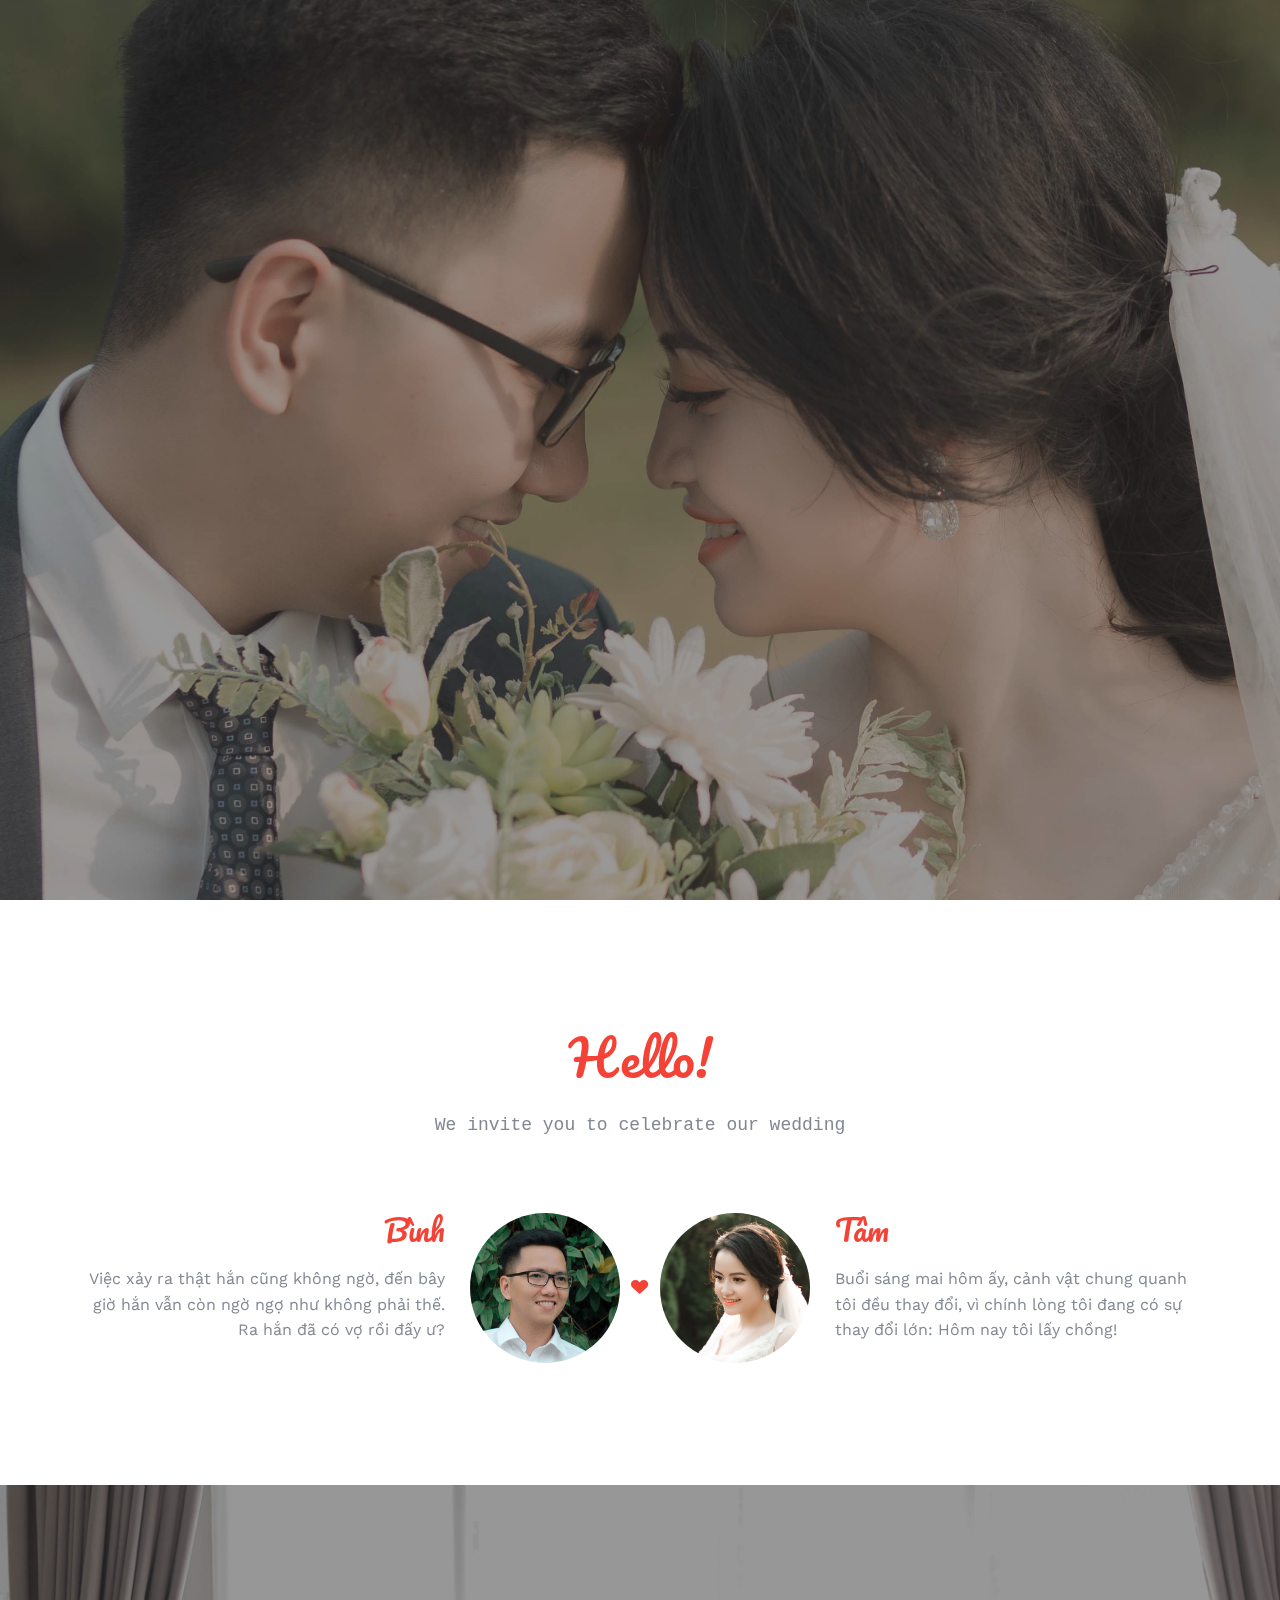
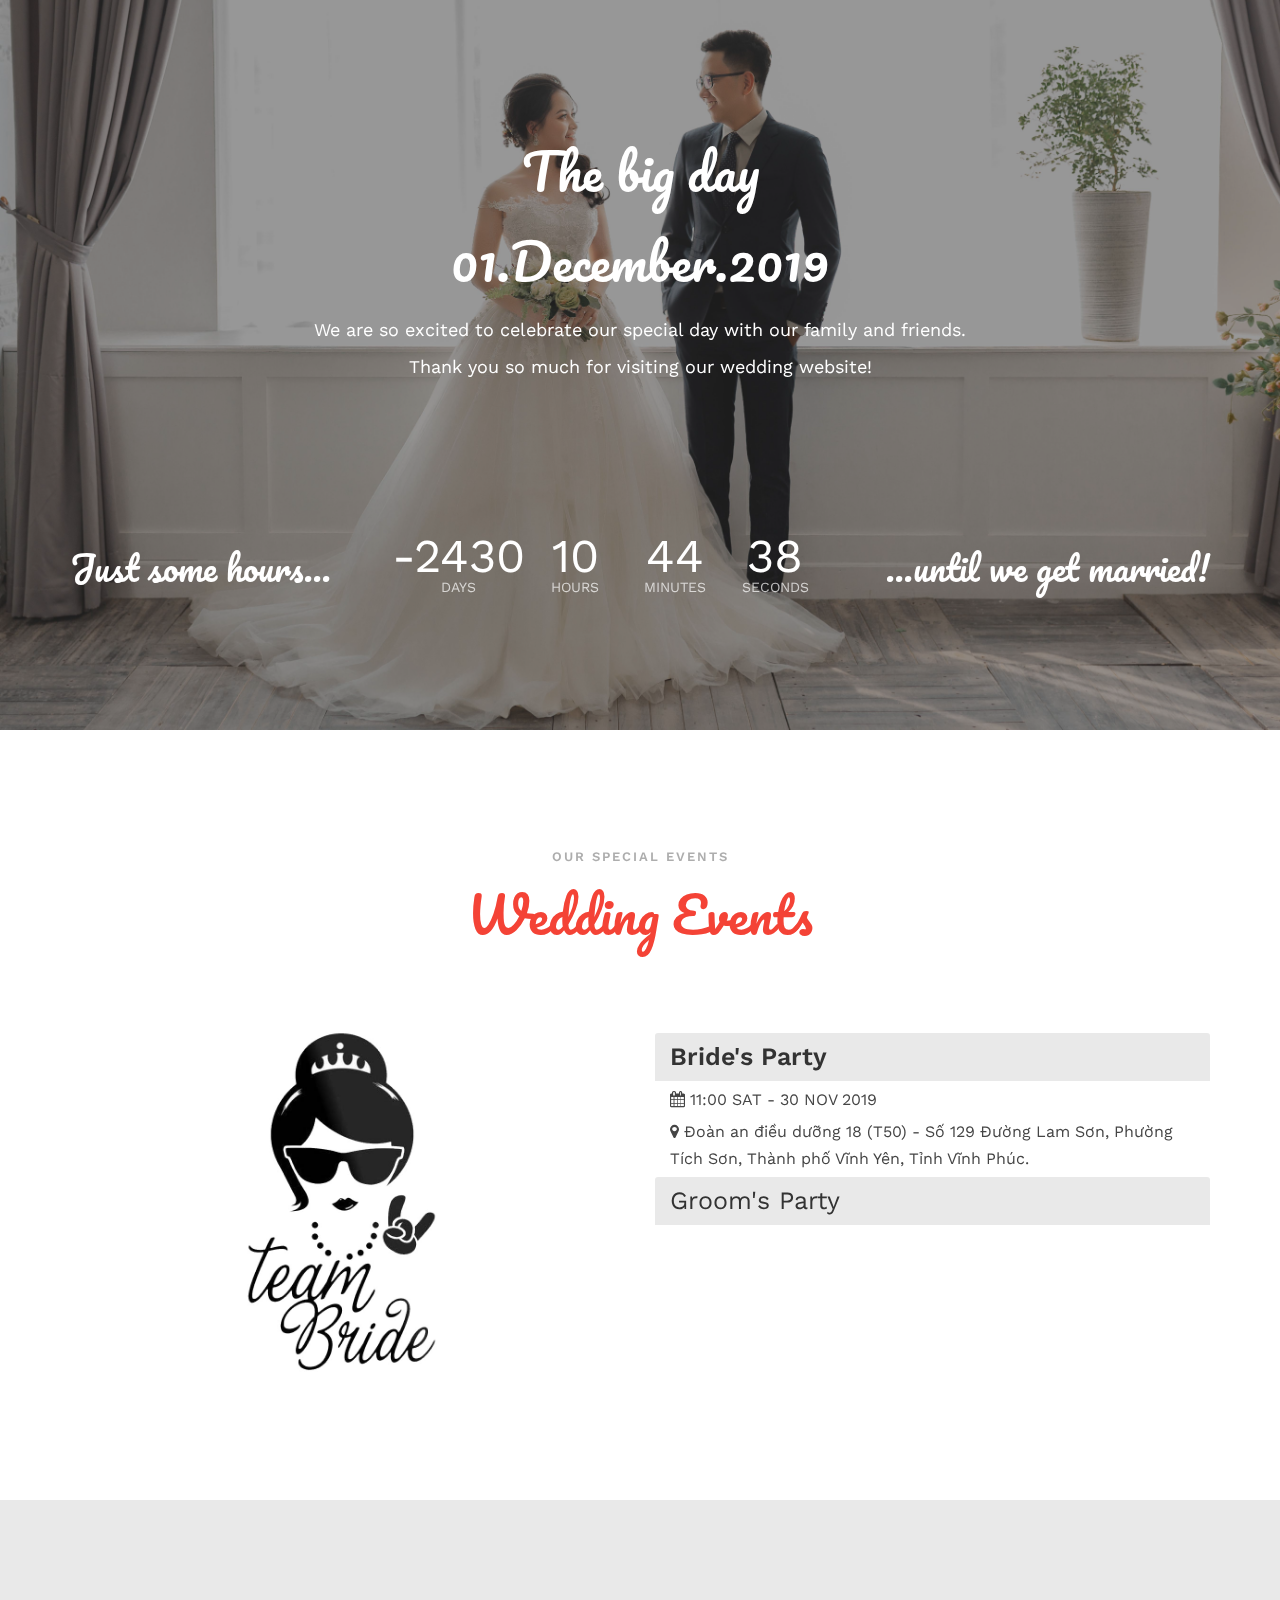
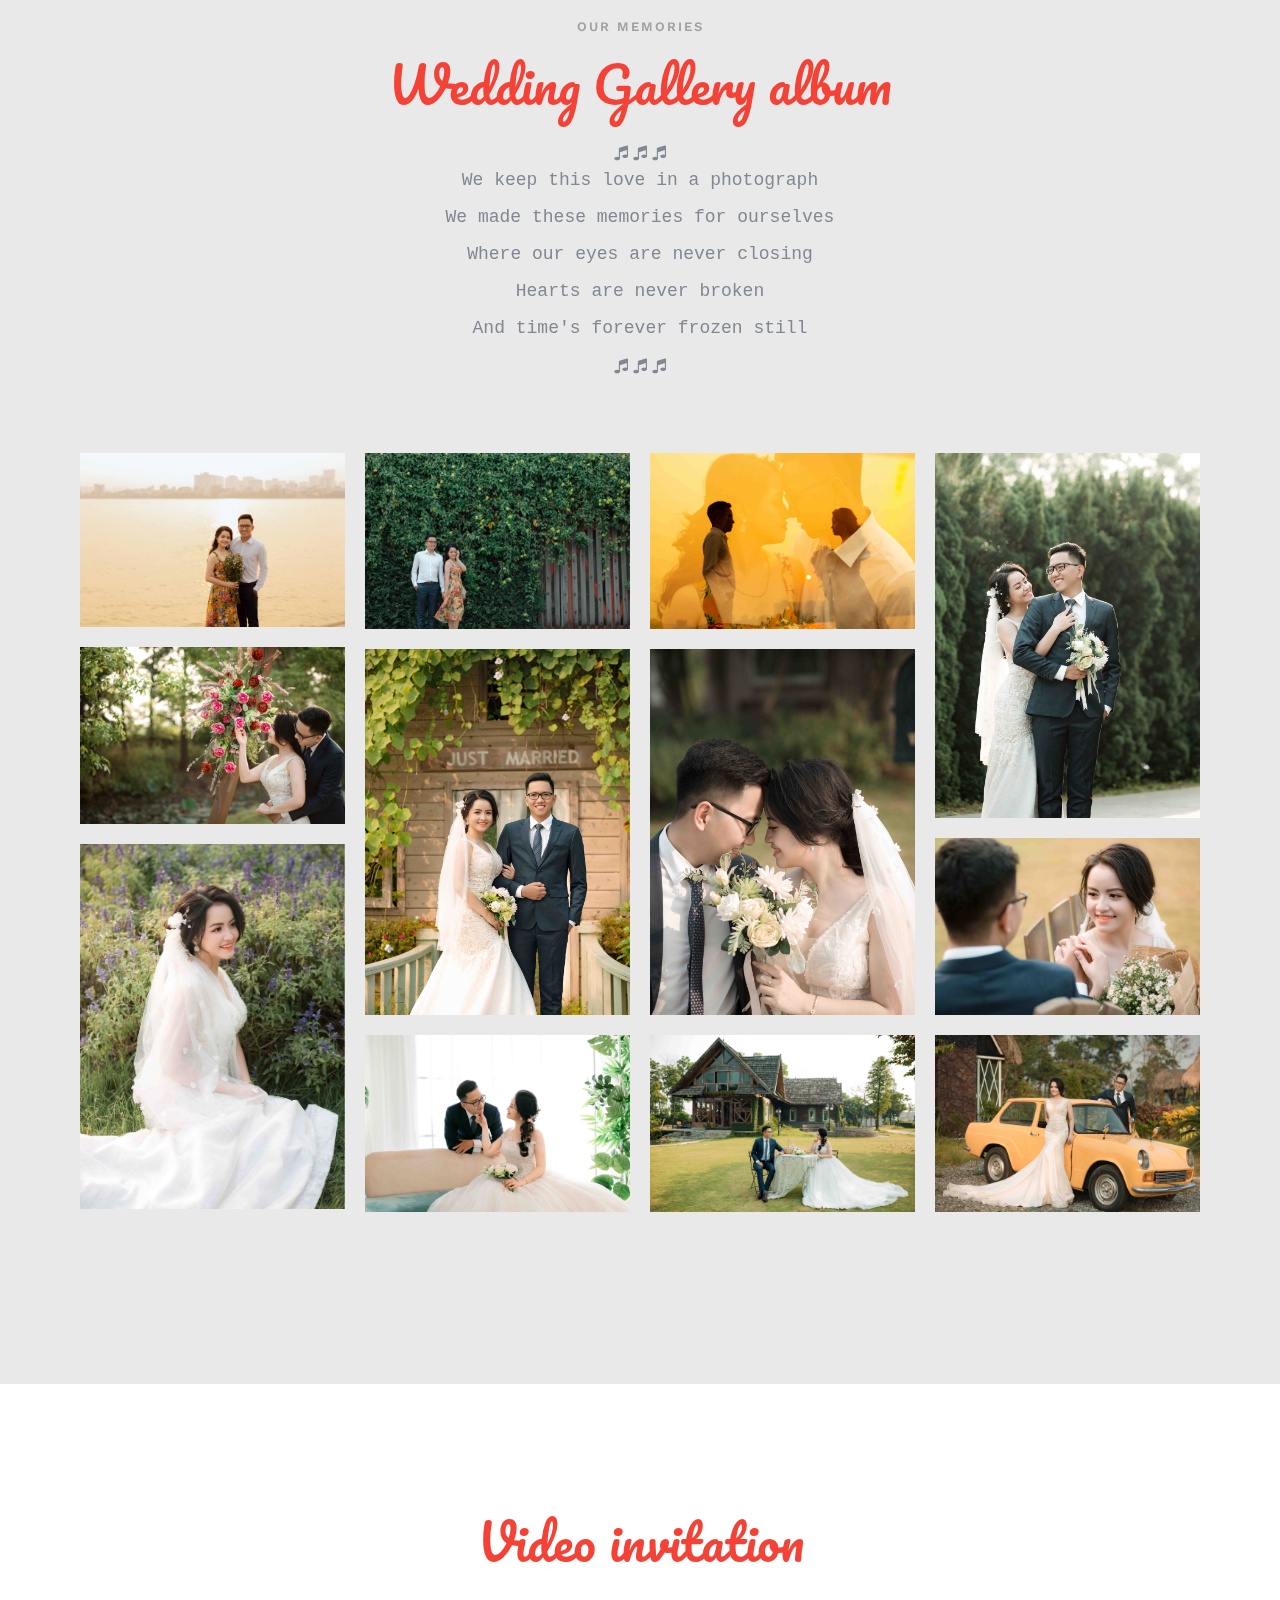
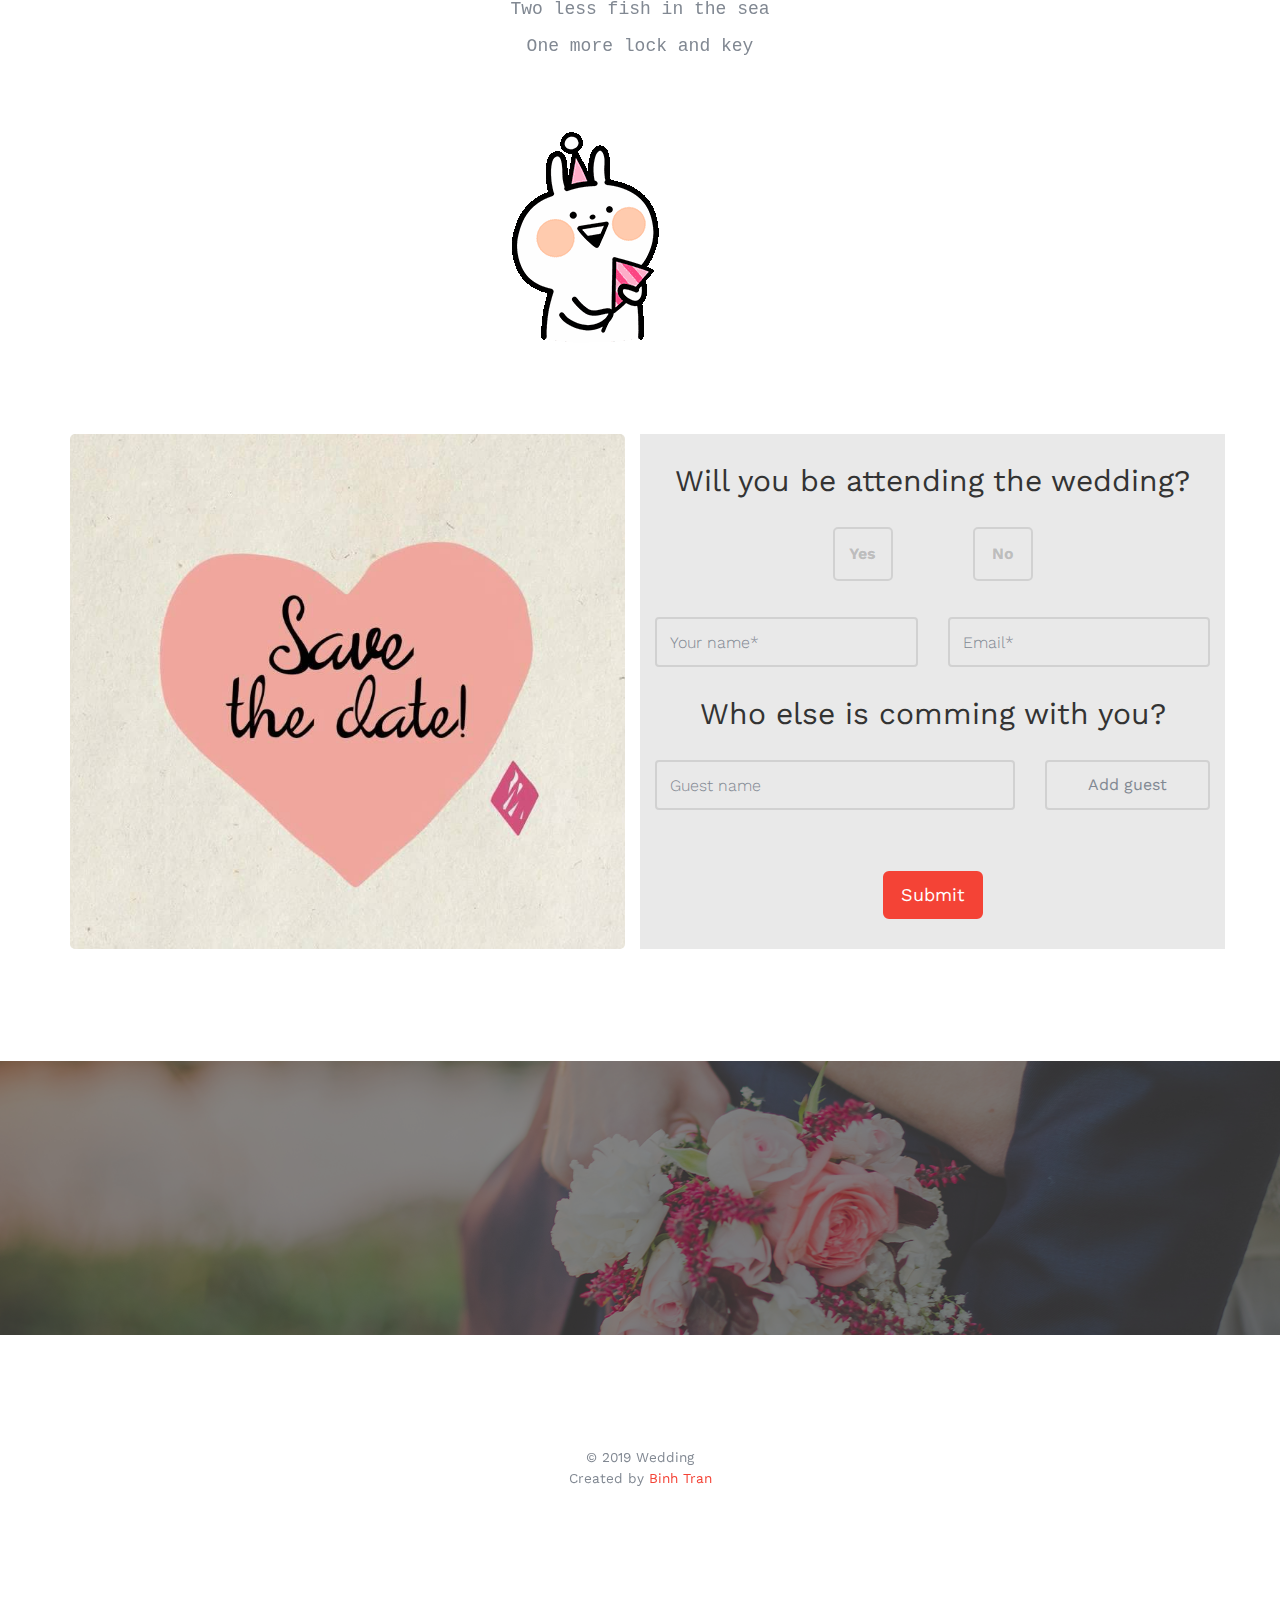
==== index.html @ 8ffa0b29 "loveyou" ====
<!DOCTYPE html>
<!--[if lt IE 7]>      <html class="no-js lt-ie9 lt-ie8 lt-ie7"> <![endif]-->
<!--[if IE 7]>         <html class="no-js lt-ie9 lt-ie8"> <![endif]-->
<!--[if IE 8]>         <html class="no-js lt-ie9"> <![endif]-->
<!--[if gt IE 8]><!--> <html class="no-js"> <!--<![endif]-->
	<head>
	<meta charset="utf-8">
	<meta http-equiv="X-UA-Compatible" content="IE=edge">
	<title>Binh Tam Wedding</title>
	<meta name="viewport" content="width=device-width, initial-scale=1">
	<meta name="description" content="" />
	<meta name="keywords" content="" />
	<meta name="author" content="" />

	<!-- Facebook and Twitter integration -->
	<meta property="og:title" content="Save The Date For Binh❤Tam"/>
	<meta property="og:image" content="img/my/bg_1_1.jpg"/>
	<meta property="og:url" content="binhtam.me"/>
	<meta property="og:site_name" content=""/>
	<meta property="og:description" content="Two less fish in the sea, one more lock and key."/>

	<meta name="twitter:title" content="" />
	<meta name="twitter:image" content="" />
	<meta name="twitter:url" content="" />
	<meta name="twitter:card" content="" />

	<link href='https://fonts.googleapis.com/css?family=Pacifico%7CWork+Sans:400,300,600,400italic,700%7CAmatic+SC:400,700&amp;subset=latin-ext' rel='stylesheet' type='text/css'>	
	<!-- Animate.css -->
	<link rel="stylesheet" href="css/vendor/animate.css">
	<!-- Icomoon Icon Fonts-->
	<link rel="stylesheet" href="css/vendor/icomoon.css">
	<link rel="stylesheet" type="text/css" href="fonts/font-awesome-4.7.0/css/font-awesome.min.css">
	<!-- Bootstrap  -->
	<link rel="stylesheet" href="css/vendor/bootstrap.min.css">
	<!-- Magnific Popup -->
	<link rel="stylesheet" href="css/vendor/magnific-popup.css">
	<!-- Owl Carousel  -->
	<link rel="stylesheet" href="css/vendor/owl.carousel.min.css">
	<link rel="stylesheet" href="css/vendor/owl.theme.default.min.css">
	<!-- Lightbox -->
	<link rel="stylesheet" href="css/vendor/lightbox.min.css">

	<!-- Theme style  -->
	<link rel="stylesheet" href="css/main-red.css">

	<style>
		.css-logo.rounded {
			border-radius: 50%;
		}
		.css-logo {
			width: 100%;
			height: 100%;
			border-radius: 0%;
			background-color: #f0394d;
			color: #FFF;
			text-align: center;
			font-family: 'Arvo', serif;
		}
		.css-logo-text {
			padding-top: 19px;
			font-size: 15px;
		}
		/*loader*/
		#preloader {
			background-color: #f6f6f6;
			position: fixed;
			top: 0;
			left: 0;
			right: 0;
			bottom: 0;
			z-index: 9999;
		}
		.alignment {
			position: absolute;
			display: table;
			height: 100%;
			width: 100%;
		}
		.center-middle {
			vertical-align: middle;
			text-align: center;
		}

		.v-align {
			display: table-cell;
		}
		.heart-animation {
			display: inline-block;
			margin: 0 auto;
			font-size: 20px;
			line-height: 20px;
			letter-spacing: -20px;
			-webkit-animation: heart-zoom infinite 1.2s;
			-moz-animation: heart-zoom infinite 1.2s;
			-ms-animation: heart-zoom infinite 1.2s;
			-o-animation: heart-zoom infinite 1.2s;
			animation: heart-zoom infinite 1.2s;
		}
		.heart-animation i {
			color: #f0394d;
		}
		.heart-animation-reverse {
			display: inline-block;
			margin: 0 auto;
			padding-right: 20px;
			font-size: 20px;
			line-height: 20px;
			-webkit-animation: heart-zoom-reverse infinite 1.2s;
			-moz-animation: heart-zoom-reverse infinite 1.2s;
			-ms-animation: heart-zoom-reverse infinite 1.2s;
			-o-animation: heart-zoom-reverse infinite 1.2s;
			animation: heart-zoom-reverse infinite 1.2s;
		}
		.heart-animation-reverse i {
			color: #999;
		}
		.black {
			color: #454545;
		}
	</style>

	</head>

<body data-spy="scroll" data-target=".navbar" data-offset="50">
	<!--<div class="loader"></div>-->
	<div id="preloader" class="loader" style="/* display: none; */">

		<!--<div class="alignment">-->
			<!--<div class="v-align center-middle">-->

				<!--&lt;!&ndash; LEFT HEART &ndash;&gt;-->
				<!--<div class="heart-animation">-->
					<!--<i class="fas fa-heart"></i>-->
				<!--</div>-->

				<!--&lt;!&ndash; RIGHT HEART &ndash;&gt;-->
				<!--<div class="heart-animation-reverse">-->
					<!--<i class="fas fa-heart"></i>-->
				<!--</div>-->

			<!--</div>-->
		<!--</div>-->

	</div>
	<div class="main">
		<!-- Navigation -->
		<!--<nav class="navbar">-->
			<!--<div class="container">-->
				<!--<div class="row">-->
					<!--<div class="col-xs-2">-->
						<!--<div id="logo"><a href="index.html">Belle</a></div>-->
						<!--&lt;!&ndash;<div id="logo">&ndash;&gt;-->
							<!--&lt;!&ndash;<div class="css-logo rounded">&ndash;&gt;-->
								<!--&lt;!&ndash;<div class="css-logo-text">&ndash;&gt;-->
									<!--&lt;!&ndash;<strong>B</strong><i class="de-icon-heart-1"></i><strong>T</strong>&ndash;&gt;-->
								<!--&lt;!&ndash;</div>&ndash;&gt;-->
							<!--&lt;!&ndash;</div>&ndash;&gt;-->
						<!--&lt;!&ndash;</div>&ndash;&gt;-->
					<!--</div>-->
					<!--<div class="col-xs-10 menu-2" style="display: none;">-->
						<!--<ul class="nav navbar-nav navbar-right">-->
							<!--<li class="active">-->
								<!--<a class="page-scroll" href="#header">Home</a>-->
							<!--</li>-->
							<!--<li>-->
								<!--<a class="page-scroll" href="#events">Events</a>-->
							<!--</li>-->
							<!--<li>-->
								<!--<a class="page-scroll" href="#couple-story">Story</a>-->
							<!--</li>-->
							<!--<li>-->
								<!--<a class="page-scroll" href="#gallery">Gallery</a>-->
							<!--</li>-->
							<!--<li>-->
								<!--<a class="page-scroll" href="#invitation">Contact</a>-->
							<!--</li>-->
							<!--<li class="has-dropdown">-->
								<!--<a href="#">Pages</a>-->
								<!--<ul class="dropdown">-->
									<!--<li><a href="about.html">About us</a></li>-->
									<!--<li><a href="gallery.html">Gallery</a></li>-->
									<!--<li><a href="rsvp.html">RSVP</a></li>-->
									<!--<li><a href="gallery-single.html">Single Albom</a></li>-->
									<!--<li><a href="blog.html">Blog page</a></li>-->
									<!--<li><a href="single-post.html">Post with aside</a></li>-->
									<!--<li><a href="single-post-2.html">Post without aside</a></li>-->
								<!--</ul>-->
							<!--</li>-->
						<!--</ul>-->
					<!--</div>-->
				<!--</div>-->
			<!--</div>-->
		<!--</nav>-->
		<!-- Header -->
		<section id="header" class="cover" data-parallax="scroll" data-image-src="img/my/bg_1_1.jpg">
		<!--<section id="header" class="cover" data-parallax="scroll" data-image-src="img/header-bg.jpg">-->
			<div class="overlay"></div>
			<div class="container">
				<div class="row">
					<div class="col-md-12 text-center">
						<div class="display-t">
							<div class="display-tc animated">
								<h1>Save the date</h1>
								<div class="banner-text">
									<span class="banner-text_city">Vinh Phuc<br>Vietnam</span>
									<span class="banner-text_names">Bình and Tâm</span>
									<span class="banner-text_date">Dec 1st <br>2019</span>
								</div>
							</div>
						</div>
					</div>
				</div>
			</div>
		</section>
		<!-- Section About-us -->
		<section id="couple" class="section couple">
			<div class="container">
				<div class="row">
					<div class="col-md-12 text-center heading">
						<div style="font-family: monospace;">
							<h2>Hello!</h2>
							<p>We invite you to celebrate our wedding</p>
						</div>
					</div>
				</div>
				<div class="row couple-wrap">
					<div class="groom-wrap col-xs-6 clearfix">
						<div class="groom">
							<img src="img/my/left.png" alt="groom" class="img-responsive">
						</div>
						<div class="desc-groom">
							<h3>Bình</h3>
							<p>Việc xảy ra thật hắn cũng không ngờ, đến bây giờ hắn vẫn còn ngờ ngợ như không phải thế. Ra hắn đã có vợ rồi đấy ư?</p>
						</div>
					</div>
					<p class="heart text-center"><i class="icon-heart2"></i></p>
					<div class="bride-wrap col-xs-6">
						<div class="bride">
							<img src="img/my/right.png" alt="groom" class="img-responsive">
						</div>
						<div class="desc-bride">
							<h3>Tâm</h3>
							<p>Buổi sáng mai hôm ấy, cảnh vật chung quanh tôi đều thay đổi, vì chính lòng tôi đang có sự thay đổi lớn: Hôm nay tôi lấy chồng!</p>
						</div>
					</div>
				</div>
			</div>
		</section>
		<!-- Section Countdown -->
		<section class="countdown bg section text-center">
			<div class="overlay"></div>
			<div class="container">
				<div class="row">
					<div class="heading col-sm-12">
					</div>
					<div class="heading col-sm-12">
						<h2>The big day<br>
							01.December.2019
						</h2>
						<p>We are so excited to celebrate our special day with our family and friends.<p>
						<p>Thank you so much for visiting our wedding website!</p>
					</div>
					<div class="col-sm-12">
						<div id="timer" class="timer text-center">
							<div class="timer-item timer-item_text">
								Just some hours...
							</div>
							<div class="timer-item_digits">
								<div class="timer-item">
									<div>
										<span class="days digit"></span>
										<div class="smalltext">days</div>
									</div>
								</div>
								<div class="timer-item">
									<div>
										<span class="hours digit"></span>
										<div class="smalltext">hours</div>
									</div>
								</div>
								<div class="timer-item">
									<div>
										<span class="minutes digit"></span>
										<div class="smalltext">minutes</div>
									</div>
								</div>
								<div class="timer-item">
									<div>
										<span class="seconds digit"></span>
										<div class="smalltext">seconds</div>
									</div>
								</div>
							</div>
							<div class="timer-item timer-item_text">
								...until we get married!
							</div>
						</div>
					</div>
				</div>
			</div>
		</section>
		<!-- Section Events -->
		<section id="events" class="events-accordion section">
			<div class="container">
				<div class="row">
					<div class="col-md-12 text-center heading">
						<span>Our Special Events</span>
						<h2>Wedding Events</h2>
					</div>
				</div>
				<div class="row">
					<div class="col-sm-6">
						<div class="panel-group" id="accordion-img">
							<div class="panel panel-default show">
								<div id="collapse10" class="panel-collapse collapse in">
									<img src="img/my/b-2.jpg" alt="">
								</div>
							</div>
							<div class="panel panel-default">
								<div id="collapse20" class="panel-collapse collapse">
									<img src="img/my/g-2.jpg" alt="">
								</div>
							</div>
							<!--<div class="panel panel-default">-->
								<!--<div id="collapse30" class="panel-collapse collapse">-->
									<!--<img src="img/event3.jpg" alt="">-->
								<!--</div>-->
							<!--</div>-->
							<!--<div class="panel panel-default">-->
								<!--<div id="collapse40" class="panel-collapse collapse">-->
									<!--<img src="img/event4.jpg" alt="">-->
								<!--</div>-->
							<!--</div>-->
							<!--<div class="panel panel-default">-->
								<!--<div id="collapse50" class="panel-collapse collapse">-->
									<!--<img src="img/event5.jpg" alt="">-->
								<!--</div>-->
							<!--</div>-->
						</div>
					</div>
					<div class="col-sm-6">
						<!--<h3>November 28th, 2019 New York, USA</h3>-->
						<div class="panel-group" id="accordion">
							<div class="panel panel-default">
								<div class="panel-heading">
									<h4 class="panel-title">
									<a data-toggle="collapse" style="font-size: 25px" data-parent="#accordion" href="#collapse1" aria-expanded="true">
									Bride's Party</a>
									</h4>
								</div>
								<div id="collapse1" class="panel-collapse collapse in">
									<div class="panel-place black">
										<i class="fa fa-calendar" aria-hidden="true"></i>
										<span>11:00 SAT - 30 NOV 2019</span>
									</div>
									<div class="panel-place black">
										<i class="fa fa-map-marker" aria-hidden="true"></i>
										<span>Đoàn an điều dưỡng 18 (T50) - Số 129 Đường Lam Sơn, Phường Tích Sơn, Thành phố Vĩnh Yên, Tỉnh Vĩnh Phúc.</span>
									</div>
									<!--<div class="panel-body">-->
									<!--Lorem ipsum dolor sit amet, consectetur adipisicing elit,-->
									<!--sed do eiusmod tempor incididunt ut labore et dolore magna aliqua. Ut enim ad-->
									<!--minim veniam, quis nostrud exercitation ullamco laboris nisi ut aliquip ex ea-->
									<!--commodo consequat.</div>-->
								</div>
							</div>
							<div class="panel panel-default">
								<div class="panel-heading">
									<h4 class="panel-title">
									<a data-toggle="collapse" style="font-size: 25px" data-parent="#accordion" href="#collapse2">
									Groom's Party</a>
									</h4>
								</div>
								<div id="collapse2" class="panel-collapse collapse">
									<div class="panel-place black">
										<i class="fa fa-calendar" aria-hidden="true"></i>
										<span>11:00 SUN - 1 DEC 2019</span>
									</div>
									<div class="panel-place black">
										<i class="fa fa-map-marker" aria-hidden="true"></i>
										<span>Nhà hàng Cơm Phố 2 - Khu hành chính 15, Đường Nguyễn Tất Thành, Phường Liên Bảo, Thành phố Vĩnh Yên, Tỉnh Vĩnh Phúc</span>
									</div>
									<!--<div class="panel-body">Lorem ipsum dolor sit amet, consectetur adipisicing elit,-->
									<!--sed do eiusmod tempor incididunt ut labore et dolore magna aliqua. Ut enim ad-->
									<!--minim veniam, quis nostrud exercitation ullamco laboris nisi ut aliquip ex ea-->
									<!--commodo consequat.</div>-->
								</div>
							</div>
							<!--<div class="panel panel-default">-->
								<!--<div class="panel-heading">-->
									<!--<h4 class="panel-title">-->
									<!--<a data-toggle="collapse" data-parent="#accordion" href="#collapse3">-->
									<!--7:00pm Call to dinner</a>-->
									<!--</h4>-->
								<!--</div>-->
								<!--<div id="collapse3" class="panel-collapse collapse">-->
									<!--<div class="panel-place">-->
										<!--<i class="fa fa-map-marker" aria-hidden="true"></i>-->
										<!--<span>5th Ave, NY</span>-->
									<!--</div>-->
									<!--<div class="panel-body">Lorem ipsum dolor sit amet, consectetur adipisicing elit,-->
									<!--sed do eiusmod tempor incididunt ut labore et dolore magna aliqua. Ut enim ad-->
									<!--minim veniam, quis nostrud exercitation ullamco laboris nisi ut aliquip ex ea-->
									<!--commodo consequat.</div>-->
								<!--</div>-->
							<!--</div>-->
							<!--<div class="panel panel-default">-->
								<!--<div class="panel-heading">-->
									<!--<h4 class="panel-title">-->
									<!--<a data-toggle="collapse" data-parent="#accordion" href="#collapse4">-->
									<!--8:45pm Cake cutting</a>-->
									<!--</h4>-->
								<!--</div>-->
								<!--<div id="collapse4" class="panel-collapse collapse">-->
									<!--<div class="panel-place">-->
										<!--<i class="fa fa-map-marker" aria-hidden="true"></i>-->
										<!--<span>5th Ave, NY</span>-->
									<!--</div>-->
									<!--<div class="panel-body">Lorem ipsum dolor sit amet, consectetur adipisicing elit,-->
									<!--sed do eiusmod tempor incididunt ut labore et dolore magna aliqua. Ut enim ad-->
									<!--minim veniam, quis nostrud exercitation ullamco laboris nisi ut aliquip ex ea-->
									<!--commodo consequat.</div>-->
								<!--</div>-->
							<!--</div>-->
							<!--<div class="panel panel-default">-->
								<!--<div class="panel-heading">-->
									<!--<h4 class="panel-title">-->
									<!--<a data-toggle="collapse" data-parent="#accordion" href="#collapse5">-->
									<!--9:00pm Party dance</a>-->
									<!--</h4>-->
								<!--</div>-->
								<!--<div id="collapse5" class="panel-collapse collapse">-->
									<!--<div class="panel-place">-->
										<!--<i class="fa fa-map-marker" aria-hidden="true"></i>-->
										<!--<span>5th Ave, NY</span>-->
									<!--</div>-->
									<!--<div class="panel-body">Lorem ipsum dolor sit amet, consectetur adipisicing elit,-->
									<!--sed do eiusmod tempor incididunt ut labore et dolore magna aliqua. Ut enim ad-->
									<!--minim veniam, quis nostrud exercitation ullamco laboris nisi ut aliquip ex ea-->
									<!--commodo consequat.</div>-->
								<!--</div>-->
							<!--</div>-->
						</div>
					</div>
				</div>
			</div>
		</section>
		<!-- Section Our-story -->
		<!--<section id="couple-story" class="section couple-story section-gray">-->
			<!--<div class="container">-->
				<!--<div class="row">-->
					<!--<div class="col-md-12 text-center heading">-->
						<!--<span>We Love Each Other</span>-->
						<!--<h2>Our Story</h2>-->
						<!--<p>First, we met at a wedding, came back at a wedding, and now it's time for our wedding!</p>-->
					<!--</div>-->
				<!--</div>-->
				<!--<div class="row">-->
					<!--<div class="col-md-12 col-md-offset-0">-->
						<!--<ul class="timeline animate-box">-->
							<!--<li class="timeline-item animate-box">-->
								<!--<div class="timeline-badge">-->
									<!--<img src="img/story-1.jpg" alt="">-->
								<!--</div>-->
								<!--<div class="timeline-panel">-->
									<!--<div class="timeline-heading">-->
										<!--<h3 class="timeline-title">First Move</h3>-->
										<!--<span class="date">November 25, 2017</span>-->
									<!--</div>-->
								<!--</div>-->
							<!--</li>-->
							<!--<li class="timeline-item animate-box">-->
								<!--<div class="timeline-badge">-->
									<!--<img src="img/story-2.jpg" alt="">-->
								<!--</div>-->
								<!--<div class="timeline-panel">-->
									<!--<div class="timeline-heading">-->
										<!--<h3 class="timeline-title">First Date</h3>-->
										<!--<span class="date">December 10, 2017</span>-->
									<!--</div>-->
								<!--</div>-->
							<!--</li>-->
							<!--<li class="timeline-item animate-box">-->
								<!--<div class="timeline-badge">-->
									<!--<img src="img/story-3.jpg" alt="">-->
								<!--</div>-->
								<!--<div class="timeline-panel">-->
									<!--<div class="timeline-heading">-->
										<!--<h3 class="timeline-title">In A Relationship</h3>-->
										<!--<span class="date">July 4, 2019</span>-->
									<!--</div>-->
								<!--</div>-->
							<!--</li>-->
							<!--<li class="timeline-item animate-box">-->
								<!--<div class="timeline-badge">-->
									<!--<img src="img/story-2.jpg" alt="">-->
								<!--</div>-->
								<!--<div class="timeline-panel">-->
									<!--<div class="timeline-heading">-->
										<!--<h3 class="timeline-title">Proposal</h3>-->
										<!--<span class="date">October 8, 2019</span>-->
									<!--</div>-->
								<!--</div>-->
							<!--</li>-->
							<!--<li class="timeline-item animate-box">-->
								<!--<div class="timeline-badge">-->
									<!--<img src="img/story-3.jpg" alt="">-->
								<!--</div>-->
								<!--<div class="timeline-panel">-->
									<!--<div class="timeline-heading">-->
										<!--<h3 class="timeline-title">First trip</h3>-->
										<!--<span class="date">November 9, 2019</span>-->
									<!--</div>-->
								<!--</div>-->
							<!--</li>-->
						<!--</ul>-->
					<!--</div>-->
				<!--</div>-->
			<!--</div>-->
		<!--</section>-->
		<!-- Section Gallery -->
		<section id="gallery" class="section section-gray gallery">
			<div class="container">
				<div class="row">
					<div class="col-md-12 text-center heading">
						<span>Our Memories</span>
						<h2>Wedding Gallery album</h2>
						<i class="fa fa-music"></i>
						<i class="fa fa-music"></i>
						<i class="fa fa-music"></i>
						<div style="font-family: monospace;">
							<p>We keep this love in a photograph</p>
							<p>We made these memories for ourselves</p>
							<p>Where our eyes are never closing</p>
							<p>Hearts are never broken</p>
							<p>And time's forever frozen still</p>
						</div>
						<i class="fa fa-music"></i>
						<i class="fa fa-music"></i>
						<i class="fa fa-music"></i>
					</div>
				</div>
				<div class="row">
					<div class="col-sm-12">
						<div class="button-group filters-button-group" style="display: none;">
							<button class="button is-checked" data-filter="*">All</button>
							<button class="button" data-filter=".moments">moments</button>
							<button class="button" data-filter=".friends">friends</button>
							<button class="button" data-filter=".banguet">banguet</button>
							<button class="button" data-filter=".family">family</button>
							<button class="button" data-filter=".party">party</button>
						</div>
						<div class="grid grid--margin">
							<div class="grid-sizer"></div>
							<div class="grid-item grid-item--width moments friends">
								<a href="img/my/gallery/1.jpg" data-lightbox="roadtrip">
									<img src="img/my/gallery/thumb/1.jpg" alt="gallery">
								</a>
							</div>
							<div class="grid-item moments banguet party">
								<a href="img/my/gallery/2.jpg" data-lightbox="roadtrip">
									<img src="img/my/gallery/thumb/2.jpg" alt="gallery">
								</a>
							</div>
							<div class="grid-item friends moments party">
								<a href="img/my/gallery/3.jpg" data-lightbox="roadtrip">
									<img src="img/my/gallery/thumb/3.jpg" alt="gallery">
								</a>
							</div>
							<div class="grid-item banguet family">
								<!--<a href="img/gallery-7.jpg" data-lightbox="roadtrip">-->
									<!--<img src="img/gallery-7.jpg" alt="gallery">-->
								<!--</a>-->
								<a href="img/my/gallery/4.jpg" data-lightbox="roadtrip">
									<img src="img/my/gallery/thumb/4.jpg" alt="gallery">
								</a>
							</div>
							<div class="grid-item friends family">
								<a href="img/my/gallery/5.jpg" data-lightbox="roadtrip">
									<img src="img/my/gallery/thumb/5.jpg" alt="gallery">
								</a>
							</div>
							<div class="grid-item family party">
								<a href="img/my/gallery/6.jpg" data-lightbox="roadtrip">
									<img src="img/my/gallery/thumb/6.jpg" alt="gallery">
								</a>
							</div>
							<div class="grid-item moments family">
								<a href="img/my/gallery/7.jpg" data-lightbox="roadtrip">
									<img src="img/my/gallery/thumb/7.jpg" alt="gallery">
								</a>
							</div>
							<div class="grid-item banguet family">
								<a href="img/my/gallery/8.jpg" data-lightbox="roadtrip">
									<img src="img/my/gallery/thumb/8.jpg" alt="gallery">
								</a>
							</div>
							<div class="grid-item friends party">
								<a href="img/my/gallery/9.jpg" data-lightbox="roadtrip">
									<img src="img/my/gallery/thumb/9.jpg" alt="gallery">
								</a>
							</div>
							<div class="grid-item friends family">
								<a href="img/my/gallery/10.jpg" data-lightbox="roadtrip">
									<img src="img/my/gallery/thumb/10.jpg" alt="gallery">
								</a>
							</div>
							<div class="grid-item friends family">
								<a href="img/my/gallery/11.jpg" data-lightbox="roadtrip">
									<img src="img/my/gallery/thumb/11.jpg" alt="gallery">
								</a>
							</div>
							<div class="grid-item friends family">
								<a href="img/my/gallery/12.jpg" data-lightbox="roadtrip">
									<img src="img/my/gallery/thumb/12.jpg" alt="gallery">
								</a>
							</div>
						</div>
					</div>
					<!--<div class="text-center">-->
						<!--<a href="gallery-single.html" class="btn-primary btn-lg">View all</a>-->
					<!--</div>-->
				</div> <!-- /.row -->
			</div>
		</section>
		<!-- Section Counter -->
		<!--<section id="counter" class="section bg counter">-->
			<!--<div class="overlay"></div>-->
			<!--<div class="container">-->
				<!--<div class="row">-->
					<!--<div class="col-md-3 col-sm-6 animate-box">-->
						<!--<div class="feature-center">-->
							<!--<span class="icon">-->
								<!--<i class="fa fa-users"></i>-->
							<!--</span>-->
							<!--<span class="counter-value js-counter" data-from="0" data-to="120" data-speed="5000" data-refresh-interval="50">1</span>-->
							<!--<span class="counter-label">Guest</span>-->
						<!--</div>-->
					<!--</div>-->
					<!--<div class="col-md-3 col-sm-6 animate-box">-->
						<!--<div class="feature-center">-->
							<!--<span class="icon">-->
								<!--<i class="fa fa-heart"></i>-->
							<!--</span>-->
							<!--<span class="counter-value js-counter" data-from="0" data-to="1000" data-speed="5000" data-refresh-interval="50">1</span>-->
							<!--<span class="counter-label">Kisses</span>-->
						<!--</div>-->
					<!--</div>-->
					<!--<div class="col-md-3 col-sm-6 animate-box">-->
						<!--<div class="feature-center">-->
							<!--<span class="icon">-->
								<!--<i class="fa fa-clock-o"></i>-->
							<!--</span>-->
							<!--<span class="counter-value js-counter" data-from="0" data-to="200" data-speed="5000" data-refresh-interval="50">1</span>-->
							<!--<span class="counter-label">Sleepless nights</span>-->
						<!--</div>-->
					<!--</div>-->
					<!--<div class="col-md-3 col-sm-6 animate-box">-->
						<!--<div class="feature-center">-->
							<!--<span class="icon">-->
								<!--<i class="fa fa-calendar"></i>-->
							<!--</span>-->
							<!--<span class="counter-value js-counter" data-from="0" data-to="1250" data-speed="5000" data-refresh-interval="50">1</span>-->
							<!--<span class="counter-label">Days together</span>-->
						<!--</div>-->
					<!--</div>-->
				<!--</div>-->
			<!--</div>-->
		<!--</section>-->
		<!-- Section Testimonials -->
		<!--<section id="testimonials" class="section testimonials">-->
			<!--<div class="container">-->
				<!--<div class="row">-->
					<!--<div class="row">-->
						<!--<div class="col-md-12 text-center heading">-->
							<!--<span>Best Wishes</span>-->
							<!--<h2>Friends Wishes</h2>-->
							<!--<p>Lorem ipsum dolor sit amet, consectetur adipisicing elit, sed do eiusmod tempor incididunt ut labore et dolore magna aliqua. Ut enim ad minim veniam</p>-->
						<!--</div>-->
					<!--</div>-->
					<!--<div class="row">-->
						<!--<div class="col-md-12">-->
							<!--<div class="wrap-testimony">-->
								<!--<div class="owl-carousel-fullwidth">-->
									<!--<div class="item">-->
										<!--<div class="testimony-slide active text-center">-->
											<!--<figure>-->
												<!--<img src="img/friend-1.jpg" alt="user">-->
											<!--</figure>-->
											<!--<span>Andrew Brewer</span>-->
											<!--<blockquote>-->
												<!--<p>"With warm congratulations to a very special pair. May you always find in each other the love, laughter and happiness that only partners in life share!"</p>-->
											<!--</blockquote>-->
										<!--</div>-->
									<!--</div>-->
									<!--<div class="item">-->
										<!--<div class="testimony-slide active text-center">-->
											<!--<figure>-->
												<!--<img src="img/friend-2.jpg" alt="user">-->
											<!--</figure>-->
											<!--<span>Theodore Hamilton</span>-->
											<!--<blockquote>-->
												<!--<p>"True love stories never end! Happy wedding day and may there be many more chapters in the wonderful story of your love for one another."</p>-->
											<!--</blockquote>-->
										<!--</div>-->
									<!--</div>-->
									<!--<div class="item">-->
										<!--<div class="testimony-slide active text-center">-->
											<!--<figure>-->
												<!--<img src="img/friend-3.jpg" alt="user">-->
											<!--</figure>-->
											<!--<span>Maria J. Taylor</span>-->
											<!--<blockquote>-->
												<!--<p>"A wedding wish for two special person: love is best when shared by two. You know that together you are stronger, together you are one. Have a wonderful married life!"</p>-->
											<!--</blockquote>-->
										<!--</div>-->
									<!--</div>-->
								<!--</div>-->
							<!--</div>-->
						<!--</div>-->
					<!--</div>-->
				<!--</div>-->
			<!--</div>-->
		<!--</section>-->
		<!-- Section Video invitation -->
		<section id="invitation" class="section invitation">
			<div class="container">
				<div class="row">
					<div class="col-md-12 text-center heading">
						<h2>Video invitation</h2>
						<div style="font-family: monospace;">
							<p>Two less fish in the sea</p>
							<p>One more lock and key</p>
						</div>

						<img src="img/my/hyper3.gif">
					</div>
				</div>
				<div class="row">
					<div class="col-md-6">
						<div class="video bg" style="height: 515px" class="popup-youtube">
							<!--<a href="https://www.youtube.com/watch?v=KPi8uXHRfYg" class="popup-youtube">-->
							<!--<i class="fa fa-youtube-play fa-5x"></i>-->
							<!--</a>-->
							<iframe width="100%" height="515" src="https://www.youtube.com/embed/TGueLWdUKsA" frameborder="0" allow="accelerometer; autoplay; encrypted-media; gyroscope; picture-in-picture" allowfullscreen></iframe>
							<!--<div class="overlay"></div>-->
						</div>
					</div>
					<div class="form-wrapper col-md-6" style="background: #e9e9e9">
						<form action="form.php" id="contact-form" class="form-horizontal" method="post">
							<h3 class="text-center">Will you be attending the wedding?</h3>
							<div class="row">
								<div class="form-field switch-field col-sm-12">
									<input type="radio" name="rdo" id="yes" value="Yes"/>
									<input type="radio" name="rdo" id="no" value="No"/>
									<div class="switch">
										<label for="yes">Yes</label>
										<label for="no">No</label>
										<span></span>
									</div>
								</div>
							</div>
							<div class="row">
								<div id="name-field" class="form-field col-sm-6">
									<label for="form-name" class="control-label">Your name*</label>
									<input type="text" class="form-control" id="form-name" name="form-name" required="">
								</div>
								<div id="email-field" class="form-field col-sm-6">
									<label for="form-email" class="control-label">Email*</label>
									<input type="email" class="form-control" id="form-email" name="form-email" required="">
								</div>
							</div>
							<h3 class="text-center">Who else is comming with you?</h3>
							<div class="row">
								<div id="guest-name-field" class="form-field col-sm-8">
									<label for="form-guest-name" class="control-label">Guest name</label>
									<input type="text" class="form-control" id="form-guest-name" name="form-name">
								</div>
								<div class="form-field col-sm-4 text-center">
									<button type="button" class="add-button">Add guest</button>
								</div>
							</div>
							<div class="row">
								<div class="guest-list form-field col-sm-12"></div>
							</div>
							<div class="row">
								<div class="col-sm-12 text-center">
									<button type="submit" class="btn-primary btn-lg send-button">Submit</button>
								</div>
							</div>
						</form>
					</div>
					<!--<iframe width="560" height="315" src="https://www.youtube.com/embed/TGueLWdUKsA" frameborder="0" allow="accelerometer; autoplay; encrypted-media; gyroscope; picture-in-picture" allowfullscreen></iframe>-->
				</div>
			</div>
		</section>
		<!-- Section banner-bottom -->
		<section class="bg section banner banner_bottom">
			<div class="overlay"></div>
			<div class="container">
				<div class="row">
					<div class="col-md-12 text-center">
						<h2 style="height: 30px;"></h2>
						<!--<p>Bình Tâm</p>-->
					</div>
				</div>
			</div>
		</section>
		<!-- Footer -->
		<footer class="section footer">
			<div class="container">
				<div class="row copyright">
					<div class="col-md-12 text-center">
						<p>
							<small class="block">&copy; 2019 Wedding</small>
							<small class="block">Created by <a href="#" target="_blank">Binh Tran</a></small>
						</p>
						<!--<ul class="social-icons">-->
							<!--<li><a href="#"><i class="fa fa-twitter"></i></a></li>-->
							<!--<li><a href="#"><i class="fa fa-facebook"></i></a></li>-->
							<!--<li><a href="#"><i class="fa fa-google-plus"></i></a></li>-->
							<!--<li><a href="#"><i class="fa fa-instagram"></i></a></li>-->
						<!--</ul>-->
					</div>
				</div>
			</div>
		</footer>
	</div>
	<!-- Modernizr JS -->
	<script src="js/vendor/modernizr-2.6.2.min.js"></script>
	<!-- FOR IE9 below -->
	<!--[if lt IE 9]>
	<script src="js/vendor/respond.min.js"></script>
	<![endif]-->
	<!-- jQuery -->
	<script src="js/vendor/jquery.min.js"></script>
	<!-- jQuery Easing -->
	<script src="js/vendor/jquery.easing.1.3.js"></script>
	<!-- Bootstrap -->
	<script src="js/vendor/bootstrap.min.js"></script>
	<!-- Waypoints -->
	<script src="js/vendor/jquery.waypoints.min.js"></script>
	<!-- Carousel -->
	<script src="js/vendor/owl.carousel.min.js"></script>
	<!-- countTo -->
	<script src="js/vendor/jquery.countTo.js"></script>
	<!-- Parallax -->
	<script src="js/vendor/parallax.min.js"></script>
	<!-- Magnific Popup -->
	<script src="js/vendor/jquery.magnific-popup.min.js"></script>
	<script src="js/vendor/magnific-popup-options.js"></script>
	<script src="js/vendor/lightbox.min.js"></script>
	<script src="js/vendor/isotope.pkgd.min.js"></script>
	<script src="js/vendor/imagesloaded.pkgd.min.js"></script>
	<!-- Main -->
	<script src="js/main.js"></script>
</body>
</html>
---- css/vendor/icomoon.css ----
@font-face {
  font-family: 'icomoon';
  src:  url('../fonts/icomoon/icomoon.eot?6iuir');
  src:  url('../fonts/icomoon/icomoon.eot?6iuir#iefix') format('embedded-opentype'),
    url('../fonts/icomoon/icomoon.ttf?6iuir') format('truetype'),
    url('../fonts/icomoon/icomoon.woff?6iuir') format('woff'),
    url('../fonts/icomoon/icomoon.svg?6iuir#icomoon') format('svg');
  font-weight: normal;
  font-style: normal;
}
[class^="icon-"], [class*=" icon-"] {
  /* use !important to prevent issues with browser extensions that change fonts */
  font-family: 'icomoon' !important;
  speak: none;
  font-style: normal;
  font-weight: normal;
  font-variant: normal;
  text-transform: none;
  line-height: 1;
  /* Better Font Rendering =========== */
  -webkit-font-smoothing: antialiased;
  -moz-osx-font-smoothing: grayscale;
}
.icon-eye:before {
  content: "\e000";
}
.icon-paper-clip:before {
  content: "\e001";
}
.icon-mail:before {
  content: "\e002";
}
.icon-toggle:before {
  content: "\e003";
}
.icon-layout:before {
  content: "\e004";
}
.icon-link:before {
  content: "\e005";
}
.icon-bell:before {
  content: "\e006";
}
.icon-lock:before {
  content: "\e007";
}
.icon-unlock:before {
  content: "\e008";
}
.icon-ribbon:before {
  content: "\e009";
}
.icon-image:before {
  content: "\e010";
}
.icon-signal:before {
  content: "\e011";
}
.icon-target:before {
  content: "\e012";
}
.icon-clipboard:before {
  content: "\e013";
}
.icon-clock:before {
  content: "\e014";
}
.icon-watch:before {
  content: "\e015";
}
.icon-air-play:before {
  content: "\e016";
}
.icon-camera:before {
  content: "\e017";
}
.icon-video:before {
  content: "\e018";
}
.icon-disc:before {
  content: "\e019";
}
.icon-printer:before {
  content: "\e020";
}
.icon-monitor:before {
  content: "\e021";
}
.icon-server:before {
  content: "\e022";
}
.icon-cog:before {
  content: "\e023";
}
.icon-heart:before {
  content: "\e024";
}
.icon-paragraph:before {
  content: "\e025";
}
.icon-align-justify:before {
  content: "\e026";
}
.icon-align-left:before {
  content: "\e027";
}
.icon-align-center:before {
  content: "\e028";
}
.icon-align-right:before {
  content: "\e029";
}
.icon-book:before {
  content: "\e030";
}
.icon-layers:before {
  content: "\e031";
}
.icon-stack:before {
  content: "\e032";
}
.icon-stack-2:before {
  content: "\e033";
}
.icon-paper:before {
  content: "\e034";
}
.icon-paper-stack:before {
  content: "\e035";
}
.icon-search:before {
  content: "\e036";
}
.icon-zoom-in:before {
  content: "\e037";
}
.icon-zoom-out:before {
  content: "\e038";
}
.icon-reply:before {
  content: "\e039";
}
.icon-circle-plus:before {
  content: "\e040";
}
.icon-circle-minus:before {
  content: "\e041";
}
.icon-circle-check:before {
  content: "\e042";
}
.icon-circle-cross:before {
  content: "\e043";
}
.icon-square-plus:before {
  content: "\e044";
}
.icon-square-minus:before {
  content: "\e045";
}
.icon-square-check:before {
  content: "\e046";
}
.icon-square-cross:before {
  content: "\e047";
}
.icon-microphone:before {
  content: "\e048";
}
.icon-record:before {
  content: "\e049";
}
.icon-skip-back:before {
  content: "\e050";
}
.icon-rewind:before {
  content: "\e051";
}
.icon-play:before {
  content: "\e052";
}
.icon-pause:before {
  content: "\e053";
}
.icon-stop:before {
  content: "\e054";
}
.icon-fast-forward:before {
  content: "\e055";
}
.icon-skip-forward:before {
  content: "\e056";
}
.icon-shuffle:before {
  content: "\e057";
}
.icon-repeat:before {
  content: "\e058";
}
.icon-folder:before {
  content: "\e059";
}
.icon-umbrella:before {
  content: "\e060";
}
.icon-moon:before {
  content: "\e061";
}
.icon-thermometer:before {
  content: "\e062";
}
.icon-drop:before {
  content: "\e063";
}
.icon-sun:before {
  content: "\e064";
}
.icon-cloud:before {
  content: "\e065";
}
.icon-cloud-upload:before {
  content: "\e066";
}
.icon-cloud-download:before {
  content: "\e067";
}
.icon-upload:before {
  content: "\e068";
}
.icon-download:before {
  content: "\e069";
}
.icon-location:before {
  content: "\e070";
}
.icon-location-2:before {
  content: "\e071";
}
.icon-map:before {
  content: "\e072";
}
.icon-battery:before {
  content: "\e073";
}
.icon-head:before {
  content: "\e074";
}
.icon-briefcase:before {
  content: "\e075";
}
.icon-speech-bubble:before {
  content: "\e076";
}
.icon-anchor:before {
  content: "\e077";
}
.icon-globe:before {
  content: "\e078";
}
.icon-box:before {
  content: "\e079";
}
.icon-reload:before {
  content: "\e080";
}
.icon-share:before {
  content: "\e081";
}
.icon-marquee:before {
  content: "\e082";
}
.icon-marquee-plus:before {
  content: "\e083";
}
.icon-marquee-minus:before {
  content: "\e084";
}
.icon-tag:before {
  content: "\e085";
}
.icon-power:before {
  content: "\e086";
}
.icon-command:before {
  content: "\e087";
}
.icon-alt:before {
  content: "\e088";
}
.icon-esc:before {
  content: "\e089";
}
.icon-bar-graph:before {
  content: "\e090";
}
.icon-bar-graph-2:before {
  content: "\e091";
}
.icon-pie-graph:before {
  content: "\e092";
}
.icon-star:before {
  content: "\e093";
}
.icon-arrow-left:before {
  content: "\e094";
}
.icon-arrow-right:before {
  content: "\e095";
}
.icon-arrow-up:before {
  content: "\e096";
}
.icon-arrow-down:before {
  content: "\e097";
}
.icon-volume:before {
  content: "\e098";
}
.icon-mute:before {
  content: "\e099";
}
.icon-content-right:before {
  content: "\e100";
}
.icon-content-left:before {
  content: "\e101";
}
.icon-grid:before {
  content: "\e102";
}
.icon-grid-2:before {
  content: "\e103";
}
.icon-columns:before {
  content: "\e104";
}
.icon-loader:before {
  content: "\e105";
}
.icon-bag:before {
  content: "\e106";
}
.icon-ban:before {
  content: "\e107";
}
.icon-flag:before {
  content: "\e108";
}
.icon-trash:before {
  content: "\e109";
}
.icon-expand:before {
  content: "\e110";
}
.icon-contract:before {
  content: "\e111";
}
.icon-maximize:before {
  content: "\e112";
}
.icon-minimize:before {
  content: "\e113";
}
.icon-plus:before {
  content: "\e114";
}
.icon-minus:before {
  content: "\e115";
}
.icon-check:before {
  content: "\e116";
}
.icon-cross:before {
  content: "\e117";
}
.icon-move:before {
  content: "\e118";
}
.icon-delete:before {
  content: "\e119";
}
.icon-menu:before {
  content: "\e120";
}
.icon-archive:before {
  content: "\e121";
}
.icon-inbox:before {
  content: "\e122";
}
.icon-outbox:before {
  content: "\e123";
}
.icon-file:before {
  content: "\e124";
}
.icon-file-add:before {
  content: "\e125";
}
.icon-file-subtract:before {
  content: "\e126";
}
.icon-help:before {
  content: "\e127";
}
.icon-open:before {
  content: "\e128";
}
.icon-ellipsis:before {
  content: "\e129";
}
.icon-add-to-list:before {
  content: "\e900";
}
.icon-classic-computer:before {
  content: "\e901";
}
.icon-controller-fast-backward:before {
  content: "\e902";
}
.icon-creative-commons-attribution:before {
  content: "\e903";
}
.icon-creative-commons-noderivs:before {
  content: "\e904";
}
.icon-creative-commons-noncommercial-eu:before {
  content: "\e905";
}
.icon-creative-commons-noncommercial-us:before {
  content: "\e906";
}
.icon-creative-commons-public-domain:before {
  content: "\e907";
}
.icon-creative-commons-remix:before {
  content: "\e908";
}
.icon-creative-commons-share:before {
  content: "\e909";
}
.icon-creative-commons-sharealike:before {
  content: "\e90a";
}
.icon-creative-commons:before {
  content: "\e90b";
}
.icon-document-landscape:before {
  content: "\e90c";
}
.icon-remove-user:before {
  content: "\e90d";
}
.icon-warning:before {
  content: "\e90e";
}
.icon-arrow-bold-down:before {
  content: "\e90f";
}
.icon-arrow-bold-left:before {
  content: "\e910";
}
.icon-arrow-bold-right:before {
  content: "\e911";
}
.icon-arrow-bold-up:before {
  content: "\e912";
}
.icon-arrow-down2:before {
  content: "\e913";
}
.icon-arrow-left2:before {
  content: "\e914";
}
.icon-arrow-long-down:before {
  content: "\e915";
}
.icon-arrow-long-left:before {
  content: "\e916";
}
.icon-arrow-long-right:before {
  content: "\e917";
}
.icon-arrow-long-up:before {
  content: "\e918";
}
.icon-arrow-right2:before {
  content: "\e919";
}
.icon-arrow-up2:before {
  content: "\e91a";
}
.icon-arrow-with-circle-down:before {
  content: "\e91b";
}
.icon-arrow-with-circle-left:before {
  content: "\e91c";
}
.icon-arrow-with-circle-right:before {
  content: "\e91d";
}
.icon-arrow-with-circle-up:before {
  content: "\e91e";
}
.icon-bookmark:before {
  content: "\e91f";
}
.icon-bookmarks:before {
  content: "\e920";
}
.icon-chevron-down:before {
  content: "\e921";
}
.icon-chevron-left:before {
  content: "\e922";
}
.icon-chevron-right:before {
  content: "\e923";
}
.icon-chevron-small-down:before {
  content: "\e924";
}
.icon-chevron-small-left:before {
  content: "\e925";
}
.icon-chevron-small-right:before {
  content: "\e926";
}
.icon-chevron-small-up:before {
  content: "\e927";
}
.icon-chevron-thin-down:before {
  content: "\e928";
}
.icon-chevron-thin-left:before {
  content: "\e929";
}
.icon-chevron-thin-right:before {
  content: "\e92a";
}
.icon-chevron-thin-up:before {
  content: "\e92b";
}
.icon-chevron-up:before {
  content: "\e92c";
}
.icon-chevron-with-circle-down:before {
  content: "\e92d";
}
.icon-chevron-with-circle-left:before {
  content: "\e92e";
}
.icon-chevron-with-circle-right:before {
  content: "\e92f";
}
.icon-chevron-with-circle-up:before {
  content: "\e930";
}
.icon-cloud2:before {
  content: "\e931";
}
.icon-controller-fast-forward:before {
  content: "\e932";
}
.icon-controller-jump-to-start:before {
  content: "\e933";
}
.icon-controller-next:before {
  content: "\e934";
}
.icon-controller-paus:before {
  content: "\e935";
}
.icon-controller-play:before {
  content: "\e936";
}
.icon-controller-record:before {
  content: "\e937";
}
.icon-controller-stop:before {
  content: "\e938";
}
.icon-controller-volume:before {
  content: "\e939";
}
.icon-dot-single:before {
  content: "\e93a";
}
.icon-dots-three-horizontal:before {
  content: "\e93b";
}
.icon-dots-three-vertical:before {
  content: "\e93c";
}
.icon-dots-two-horizontal:before {
  content: "\e93d";
}
.icon-dots-two-vertical:before {
  content: "\e93e";
}
.icon-download2:before {
  content: "\e93f";
}
.icon-emoji-flirt:before {
  content: "\e940";
}
.icon-flow-branch:before {
  content: "\e941";
}
.icon-flow-cascade:before {
  content: "\e942";
}
.icon-flow-line:before {
  content: "\e943";
}
.icon-flow-parallel:before {
  content: "\e944";
}
.icon-flow-tree:before {
  content: "\e945";
}
.icon-install:before {
  content: "\e946";
}
.icon-layers2:before {
  content: "\e947";
}
.icon-open-book:before {
  content: "\e948";
}
.icon-resize-100:before {
  content: "\e949";
}
.icon-resize-full-screen:before {
  content: "\e94a";
}
.icon-save:before {
  content: "\e94b";
}
.icon-select-arrows:before {
  content: "\e94c";
}
.icon-sound-mute:before {
  content: "\e94d";
}
.icon-sound:before {
  content: "\e94e";
}
.icon-trash2:before {
  content: "\e94f";
}
.icon-triangle-down:before {
  content: "\e950";
}
.icon-triangle-left:before {
  content: "\e951";
}
.icon-triangle-right:before {
  content: "\e952";
}
.icon-triangle-up:before {
  content: "\e953";
}
.icon-uninstall:before {
  content: "\e954";
}
.icon-upload-to-cloud:before {
  content: "\e955";
}
.icon-upload2:before {
  content: "\e956";
}
.icon-add-user:before {
  content: "\e957";
}
.icon-address:before {
  content: "\e958";
}
.icon-adjust:before {
  content: "\e959";
}
.icon-air:before {
  content: "\e95a";
}
.icon-aircraft-landing:before {
  content: "\e95b";
}
.icon-aircraft-take-off:before {
  content: "\e95c";
}
.icon-aircraft:before {
  content: "\e95d";
}
.icon-align-bottom:before {
  content: "\e95e";
}
.icon-align-horizontal-middle:before {
  content: "\e95f";
}
.icon-align-left2:before {
  content: "\e960";
}
.icon-align-right2:before {
  content: "\e961";
}
.icon-align-top:before {
  content: "\e962";
}
.icon-align-vertical-middle:before {
  content: "\e963";
}
.icon-archive2:before {
  content: "\e964";
}
.icon-area-graph:before {
  content: "\e965";
}
.icon-attachment:before {
  content: "\e966";
}
.icon-awareness-ribbon:before {
  content: "\e967";
}
.icon-back-in-time:before {
  content: "\e968";
}
.icon-back:before {
  content: "\e969";
}
.icon-bar-graph2:before {
  content: "\e96a";
}
.icon-battery2:before {
  content: "\e96b";
}
.icon-beamed-note:before {
  content: "\e96c";
}
.icon-bell2:before {
  content: "\e96d";
}
.icon-blackboard:before {
  content: "\e96e";
}
.icon-block:before {
  content: "\e96f";
}
.icon-book2:before {
  content: "\e970";
}
.icon-bowl:before {
  content: "\e971";
}
.icon-box2:before {
  content: "\e972";
}
.icon-briefcase2:before {
  content: "\e973";
}
.icon-browser:before {
  content: "\e974";
}
.icon-brush:before {
  content: "\e975";
}
.icon-bucket:before {
  content: "\e976";
}
.icon-cake:before {
  content: "\e977";
}
.icon-calculator:before {
  content: "\e978";
}
.icon-calendar:before {
  content: "\e979";
}
.icon-camera2:before {
  content: "\e97a";
}
.icon-ccw:before {
  content: "\e97b";
}
.icon-chat:before {
  content: "\e97c";
}
.icon-check2:before {
  content: "\e97d";
}
.icon-circle-with-cross:before {
  content: "\e97e";
}
.icon-circle-with-minus:before {
  content: "\e97f";
}
.icon-circle-with-plus:before {
  content: "\e980";
}
.icon-circle:before {
  content: "\e981";
}
.icon-circular-graph:before {
  content: "\e982";
}
.icon-clapperboard:before {
  content: "\e983";
}
.icon-clipboard2:before {
  content: "\e984";
}
.icon-clock2:before {
  content: "\e985";
}
.icon-code:before {
  content: "\e986";
}
.icon-cog2:before {
  content: "\e987";
}
.icon-colours:before {
  content: "\e988";
}
.icon-compass:before {
  content: "\e989";
}
.icon-copy:before {
  content: "\e98a";
}
.icon-credit-card:before {
  content: "\e98b";
}
.icon-credit:before {
  content: "\e98c";
}
.icon-cross2:before {
  content: "\e98d";
}
.icon-cup:before {
  content: "\e98e";
}
.icon-cw:before {
  content: "\e98f";
}
.icon-cycle:before {
  content: "\e990";
}
.icon-database:before {
  content: "\e991";
}
.icon-dial-pad:before {
  content: "\e992";
}
.icon-direction:before {
  content: "\e993";
}
.icon-document:before {
  content: "\e994";
}
.icon-documents:before {
  content: "\e995";
}
.icon-drink:before {
  content: "\e996";
}
.icon-drive:before {
  content: "\e997";
}
.icon-drop2:before {
  content: "\e998";
}
.icon-edit:before {
  content: "\e999";
}
.icon-email:before {
  content: "\e99a";
}
.icon-emoji-happy:before {
  content: "\e99b";
}
.icon-emoji-neutral:before {
  content: "\e99c";
}
.icon-emoji-sad:before {
  content: "\e99d";
}
.icon-erase:before {
  content: "\e99e";
}
.icon-eraser:before {
  content: "\e99f";
}
.icon-export:before {
  content: "\e9a0";
}
.icon-eye2:before {
  content: "\e9a1";
}
.icon-feather:before {
  content: "\e9a2";
}
.icon-flag2:before {
  content: "\e9a3";
}
.icon-flash:before {
  content: "\e9a4";
}
.icon-flashlight:before {
  content: "\e9a5";
}
.icon-flat-brush:before {
  content: "\e9a6";
}
.icon-folder-images:before {
  content: "\e9a7";
}
.icon-folder-music:before {
  content: "\e9a8";
}
.icon-folder-video:before {
  content: "\e9a9";
}
.icon-folder2:before {
  content: "\e9aa";
}
.icon-forward:before {
  content: "\e9ab";
}
.icon-funnel:before {
  content: "\e9ac";
}
.icon-game-controller:before {
  content: "\e9ad";
}
.icon-gauge:before {
  content: "\e9ae";
}
.icon-globe2:before {
  content: "\e9af";
}
.icon-graduation-cap:before {
  content: "\e9b0";
}
.icon-grid2:before {
  content: "\e9b1";
}
.icon-hair-cross:before {
  content: "\e9b2";
}
.icon-hand:before {
  content: "\e9b3";
}
.icon-heart-outlined:before {
  content: "\e9b4";
}
.icon-heart2:before {
  content: "\e9b5";
}
.icon-help-with-circle:before {
  content: "\e9b6";
}
.icon-help2:before {
  content: "\e9b7";
}
.icon-home:before {
  content: "\e9b8";
}
.icon-hour-glass:before {
  content: "\e9b9";
}
.icon-image-inverted:before {
  content: "\e9ba";
}
.icon-image2:before {
  content: "\e9bb";
}
.icon-images:before {
  content: "\e9bc";
}
.icon-inbox2:before {
  content: "\e9bd";
}
.icon-infinity:before {
  content: "\e9be";
}
.icon-info-with-circle:before {
  content: "\e9bf";
}
.icon-info:before {
  content: "\e9c0";
}
.icon-key:before {
  content: "\e9c1";
}
.icon-keyboard:before {
  content: "\e9c2";
}
.icon-lab-flask:before {
  content: "\e9c3";
}
.icon-landline:before {
  content: "\e9c4";
}
.icon-language:before {
  content: "\e9c5";
}
.icon-laptop:before {
  content: "\e9c6";
}
.icon-leaf:before {
  content: "\e9c7";
}
.icon-level-down:before {
  content: "\e9c8";
}
.icon-level-up:before {
  content: "\e9c9";
}
.icon-lifebuoy:before {
  content: "\e9ca";
}
.icon-light-bulb:before {
  content: "\e9cb";
}
.icon-light-down:before {
  content: "\e9cc";
}
.icon-light-up:before {
  content: "\e9cd";
}
.icon-line-graph:before {
  content: "\e9ce";
}
.icon-link2:before {
  content: "\e9cf";
}
.icon-list:before {
  content: "\e9d0";
}
.icon-location-pin:before {
  content: "\e9d1";
}
.icon-location2:before {
  content: "\e9d2";
}
.icon-lock-open:before {
  content: "\e9d3";
}
.icon-lock2:before {
  content: "\e9d4";
}
.icon-log-out:before {
  content: "\e9d5";
}
.icon-login:before {
  content: "\e9d6";
}
.icon-loop:before {
  content: "\e9d7";
}
.icon-magnet:before {
  content: "\e9d8";
}
.icon-magnifying-glass:before {
  content: "\e9d9";
}
.icon-mail2:before {
  content: "\e9da";
}
.icon-man:before {
  content: "\e9db";
}
.icon-map2:before {
  content: "\e9dc";
}
.icon-mask:before {
  content: "\e9dd";
}
.icon-medal:before {
  content: "\e9de";
}
.icon-megaphone:before {
  content: "\e9df";
}
.icon-menu2:before {
  content: "\e9e0";
}
.icon-message:before {
  content: "\e9e1";
}
.icon-mic:before {
  content: "\e9e2";
}
.icon-minus2:before {
  content: "\e9e3";
}
.icon-mobile:before {
  content: "\e9e4";
}
.icon-modern-mic:before {
  content: "\e9e5";
}
.icon-moon2:before {
  content: "\e9e6";
}
.icon-mouse:before {
  content: "\e9e7";
}
.icon-music:before {
  content: "\e9e8";
}
.icon-network:before {
  content: "\e9e9";
}
.icon-new-message:before {
  content: "\e9ea";
}
.icon-new:before {
  content: "\e9eb";
}
.icon-news:before {
  content: "\e9ec";
}
.icon-note:before {
  content: "\e9ed";
}
.icon-notification:before {
  content: "\e9ee";
}
.icon-old-mobile:before {
  content: "\e9ef";
}
.icon-old-phone:before {
  content: "\e9f0";
}
.icon-palette:before {
  content: "\e9f1";
}
.icon-paper-plane:before {
  content: "\e9f2";
}
.icon-pencil:before {
  content: "\e9f3";
}
.icon-phone:before {
  content: "\e9f4";
}
.icon-pie-chart:before {
  content: "\e9f5";
}
.icon-pin:before {
  content: "\e9f6";
}
.icon-plus2:before {
  content: "\e9f7";
}
.icon-popup:before {
  content: "\e9f8";
}
.icon-power-plug:before {
  content: "\e9f9";
}
.icon-price-ribbon:before {
  content: "\e9fa";
}
.icon-price-tag:before {
  content: "\e9fb";
}
.icon-print:before {
  content: "\e9fc";
}
.icon-progress-empty:before {
  content: "\e9fd";
}
.icon-progress-full:before {
  content: "\e9fe";
}
.icon-progress-one:before {
  content: "\e9ff";
}
.icon-progress-two:before {
  content: "\ea00";
}
.icon-publish:before {
  content: "\ea01";
}
.icon-quote:before {
  content: "\ea02";
}
.icon-radio:before {
  content: "\ea03";
}
.icon-reply-all:before {
  content: "\ea04";
}
.icon-reply2:before {
  content: "\ea05";
}
.icon-retweet:before {
  content: "\ea06";
}
.icon-rocket:before {
  content: "\ea07";
}
.icon-round-brush:before {
  content: "\ea08";
}
.icon-rss:before {
  content: "\ea09";
}
.icon-ruler:before {
  content: "\ea0a";
}
.icon-scissors:before {
  content: "\ea0b";
}
.icon-share-alternitive:before {
  content: "\ea0c";
}
.icon-share2:before {
  content: "\ea0d";
}
.icon-shareable:before {
  content: "\ea0e";
}
.icon-shield:before {
  content: "\ea0f";
}
.icon-shop:before {
  content: "\ea10";
}
.icon-shopping-bag:before {
  content: "\ea11";
}
.icon-shopping-basket:before {
  content: "\ea12";
}
.icon-shopping-cart:before {
  content: "\ea13";
}
.icon-shuffle2:before {
  content: "\ea14";
}
.icon-signal2:before {
  content: "\ea15";
}
.icon-sound-mix:before {
  content: "\ea16";
}
.icon-sports-club:before {
  content: "\ea17";
}
.icon-spreadsheet:before {
  content: "\ea18";
}
.icon-squared-cross:before {
  content: "\ea19";
}
.icon-squared-minus:before {
  content: "\ea1a";
}
.icon-squared-plus:before {
  content: "\ea1b";
}
.icon-star-outlined:before {
  content: "\ea1c";
}
.icon-star2:before {
  content: "\ea1d";
}
.icon-stopwatch:before {
  content: "\ea1e";
}
.icon-suitcase:before {
  content: "\ea1f";
}
.icon-swap:before {
  content: "\ea20";
}
.icon-sweden:before {
  content: "\ea21";
}
.icon-switch:before {
  content: "\ea22";
}
.icon-tablet:before {
  content: "\ea23";
}
.icon-tag2:before {
  content: "\ea24";
}
.icon-text-document-inverted:before {
  content: "\ea25";
}
.icon-text-document:before {
  content: "\ea26";
}
.icon-text:before {
  content: "\ea27";
}
.icon-thermometer2:before {
  content: "\ea28";
}
.icon-thumbs-down:before {
  content: "\ea29";
}
.icon-thumbs-up:before {
  content: "\ea2a";
}
.icon-thunder-cloud:before {
  content: "\ea2b";
}
.icon-ticket:before {
  content: "\ea2c";
}
.icon-time-slot:before {
  content: "\ea2d";
}
.icon-tools:before {
  content: "\ea2e";
}
.icon-traffic-cone:before {
  content: "\ea2f";
}
.icon-tree:before {
  content: "\ea30";
}
.icon-trophy:before {
  content: "\ea31";
}
.icon-tv:before {
  content: "\ea32";
}
.icon-typing:before {
  content: "\ea33";
}
.icon-unread:before {
  content: "\ea34";
}
.icon-untag:before {
  content: "\ea35";
}
.icon-user:before {
  content: "\ea36";
}
.icon-users:before {
  content: "\ea37";
}
.icon-v-card:before {
  content: "\ea38";
}
.icon-video2:before {
  content: "\ea39";
}
.icon-vinyl:before {
  content: "\ea3a";
}
.icon-voicemail:before {
  content: "\ea3b";
}
.icon-wallet:before {
  content: "\ea3c";
}
.icon-water:before {
  content: "\ea3d";
}
.icon-px-with-circle:before {
  content: "\ea3e";
}
.icon-px:before {
  content: "\ea3f";
}
.icon-basecamp:before {
  content: "\ea40";
}
.icon-behance:before {
  content: "\ea41";
}
.icon-creative-cloud:before {
  content: "\ea42";
}
.icon-dropbox:before {
  content: "\ea43";
}
.icon-evernote:before {
  content: "\ea44";
}
.icon-flattr:before {
  content: "\ea45";
}
.icon-foursquare:before {
  content: "\ea46";
}
.icon-google-drive:before {
  content: "\ea47";
}
.icon-google-hangouts:before {
  content: "\ea48";
}
.icon-grooveshark:before {
  content: "\ea49";
}
.icon-icloud:before {
  content: "\ea4a";
}
.icon-mixi:before {
  content: "\ea4b";
}
.icon-onedrive:before {
  content: "\ea4c";
}
.icon-paypal:before {
  content: "\ea4d";
}
.icon-picasa:before {
  content: "\ea4e";
}
.icon-qq:before {
  content: "\ea4f";
}
.icon-rdio-with-circle:before {
  content: "\ea50";
}
.icon-renren:before {
  content: "\ea51";
}
.icon-scribd:before {
  content: "\ea52";
}
.icon-sina-weibo:before {
  content: "\ea53";
}
.icon-skype-with-circle:before {
  content: "\ea54";
}
.icon-skype:before {
  content: "\ea55";
}
.icon-slideshare:before {
  content: "\ea56";
}
.icon-smashing:before {
  content: "\ea57";
}
.icon-soundcloud:before {
  content: "\ea58";
}
.icon-spotify-with-circle:before {
  content: "\ea59";
}
.icon-spotify:before {
  content: "\ea5a";
}
.icon-swarm:before {
  content: "\ea5b";
}
.icon-vine-with-circle:before {
  content: "\ea5c";
}
.icon-vine:before {
  content: "\ea5d";
}
.icon-vk-alternitive:before {
  content: "\ea5e";
}
.icon-vk-with-circle:before {
  content: "\ea5f";
}
.icon-vk:before {
  content: "\ea60";
}
.icon-xing-with-circle:before {
  content: "\ea61";
}
.icon-xing:before {
  content: "\ea62";
}
.icon-yelp:before {
  content: "\ea63";
}
.icon-dribbble-with-circle:before {
  content: "\ea64";
}
.icon-dribbble:before {
  content: "\ea65";
}
.icon-facebook-with-circle:before {
  content: "\ea66";
}
.icon-facebook:before {
  content: "\ea67";
}
.icon-flickr-with-circle:before {
  content: "\ea68";
}
.icon-flickr:before {
  content: "\ea69";
}
.icon-github-with-circle:before {
  content: "\ea6a";
}
.icon-github:before {
  content: "\ea6b";
}
.icon-google-with-circle:before {
  content: "\ea6c";
}
.icon-google:before {
  content: "\ea6d";
}
.icon-instagram-with-circle:before {
  content: "\ea6e";
}
.icon-instagram:before {
  content: "\ea6f";
}
.icon-lastfm-with-circle:before {
  content: "\ea70";
}
.icon-lastfm:before {
  content: "\ea71";
}
.icon-linkedin-with-circle:before {
  content: "\ea72";
}
.icon-linkedin:before {
  content: "\ea73";
}
.icon-pinterest-with-circle:before {
  content: "\ea74";
}
.icon-pinterest:before {
  content: "\ea75";
}
.icon-rdio:before {
  content: "\ea76";
}
.icon-stumbleupon-with-circle:before {
  content: "\ea77";
}
.icon-stumbleupon:before {
  content: "\ea78";
}
.icon-tumblr-with-circle:before {
  content: "\ea79";
}
.icon-tumblr:before {
  content: "\ea7a";
}
.icon-twitter-with-circle:before {
  content: "\ea7b";
}
.icon-twitter:before {
  content: "\ea7c";
}
.icon-vimeo-with-circle:before {
  content: "\ea7d";
}
.icon-vimeo:before {
  content: "\ea7e";
}
.icon-youtube-with-circle:before {
  content: "\ea7f";
}
.icon-youtube:before {
  content: "\ea80";
}
---- css/main-red.css ----
/* Fonts */
@font-face {
	font-family: 'icomoon';
	src: url("../fonts/icomoon/icomoon.eot?srf3rx");
	src: url("../fonts/icomoon/icomoon.eot?srf3rx#iefix") format("embedded-opentype"), url("../fonts/icomoon/icomoon.ttf?srf3rx") format("truetype"), url("../fonts/icomoon/icomoon.woff?srf3rx") format("woff"), url("../fonts/icomoon/icomoon.svg?srf3rx#icomoon") format("svg");
	font-weight: normal;
	font-style: normal;
}
/* Typography */
h1, h2, h3, h4, h5, h6, figure {
	color: #333;
	font-weight: 400;
	margin: 0 0 20px 0;
}
h1 {
	font-size: 60px;
	font-family: "Pacifico", cursive;
}
h2 {
	font-size: 50px;
	font-family: "Pacifico", cursive;
}
h3 {
	font-size: 30px;
}
a {
	color: #F44336;
	transition: all 0.5s ease;
}
a:hover, a:active, a:focus {
	color: #F44336;
	outline: none;
	text-decoration: none;
}
p {
	font-size: inherit;
	line-height: 1.6;
	margin-bottom: 1rem;
	text-rendering: optimizeLegibility;
}
::-webkit-selection {
	color: #fff;
	background: #F44336;
}
::-moz-selection {
	color: #fff;
	background: #F44336;
}
::selection {
	color: #fff;
	background: #F44336;
}
/* Body */
body {
	font-family: "Work Sans", Arial, sans-serif;
	font-weight: 400;
	font-size: 16px;
	line-height: 1.7;
	color: #818892;
	background: #fff;
}
body.offcanvas {
	overflow: hidden;
}
/* List */
ul,
ol,
dl {
	line-height: 1.6;
	margin-bottom: 1rem;
	list-style-position: outside;
}
li {
	/* stylelint-disable-next-line sh-waqar/declaration-use-variable */
	font-size: inherit;
}
ul {
	list-style-type: disc;
	margin-left: 0rem;
}
ol {
	margin-left: 0rem;
}
ul ul,
ol ul, ul
ol,
ol
ol {
	margin-left: 1.25rem;
	margin-bottom: 0;
}
/* Common */
.main {
	position: relative;
	overflow-x: hidden;
	width: 100%;
	height: 100%;
	transition: all 0.5s ease;
}
.main.offcanvas {
	overflow: hidden;
	position: absolute;
}
.main.offcanvas:after {
	transition: all 2s ease;
	position: absolute;
	top: 0;
	right: 0;
	bottom: 0;
	left: 0;
	z-index: 101;
	background: rgba(51, 51, 51, 0.7);
	content: "";
}
.section {
	padding: 3em 0;
	clear: both;
}
@media only screen and (min-width: 768px) {
	.section {
		padding: 7em 0;
	}
}
.section-sm {
	padding: 3.5em 0;
}
.section-gray {
	background: #e9e9e9;
}
.bg {
	background-size: cover;
	background-repeat: no-repeat;
	position: relative;
	background-position: center center;
	width: 100%;
}
.heading {
	margin-bottom: 4em;
}
.heading.heading-sm {
	margin-bottom: 2em;
}
.heading h2 {
	margin-bottom: 10px;
	line-height: 1.8;
	color: #F44336;
}
.heading p {
	font-size: 18px;
	line-height: 1.5;
}
@media only screen and (min-width: 768px) {
	.heading p {
		width: 75%;
		margin-left: auto;
		margin-right: auto;
	}
}
.heading span {
	text-transform: uppercase;
	font-size: 13px;
	letter-spacing: 2px;
	font-weight: 600;
	color: rgba(51, 51, 51, 0.4);
}
/*.loader {*/
	/*color: #F44336;*/
	/*position: fixed;*/
	/*box-sizing: border-box;*/
	/*width: 0;*/
	/*height: 0;*/
	/*overflow: hidden;*/
	/*z-index: 1010;*/
	/*background-color: #fff;*/
	/*width: 100%;*/
	/*height: 100%;*/
	/*left: 0;*/
	/*top: 0;*/
/*}*/
/*.loader:after {*/
	/*content: '';*/
	/*position: fixed;*/
	/*width: 48px;*/
	/*height: 48px;*/
	/*border: solid 8px #F44336;*/
	/*border-left-color: transparent;*/
	/*border-radius: 50%;*/
	/*top: calc(50% - 24px);*/
	/*left: calc(50% - 24px);*/
	/*animation: rotate 1s linear infinite;*/
/*}*/
.overlay {
	z-index: 0;
	position: absolute;
	bottom: 0;
	top: 0;
	left: 0;
	right: 0;
	background: rgba(51, 51, 51, 0.5);
}
.display-t,
.display-tc {
	height: 100vh;
	display: table;
	width: 100%;
}
.display-tc {
	display: table-cell !important;
	vertical-align: bottom;
	padding-bottom: 80px;
}
.display-tc h1, .display-tc h2 {
	margin: 0;
	padding: 0;
	color: white;
}
.display-tc h1 {
	margin-bottom: 0px;
	line-height: 1.3;
	font-family: "Amatic SC", cursive;
	font-weight: 700;
	font-size: 50px;
}
@media only screen and (min-width: 768px) {
	.display-tc h1 {
		font-size: 150px;
	}
}
.display-tc h1:before, .display-tc h1:after {
	content: "\e9b5";
	font-family: 'icomoon' !important;
	font-size: 27px;
	vertical-align: middle;
	color: #F44336;
	margin: 0 25px;
}
.display-tc h2 {
	font-size: 16px;
	line-height: 1.5;
	margin: 30px;
	font-family: "Work Sans", Arial, sans-serif;
}
@media only screen and (min-width: 768px) {
	.display-tc h2 {
		font-size: 20px;
	}
}
.display-tc .btn {
	padding: 15px 20px;
	background: #fff !important;
	color: #F44336;
	border: none !important;
	font-size: 14px;
	text-transform: uppercase;
}
.display-tc .btn:hover {
	background: #fff !important;
	box-shadow: 0px 14px 30px -15px rgba(0, 0, 0, 0.75) !important;
}
.banner-text {
	color: #fff;
	display: -ms-flexbox;
	display: flex;
	-ms-flex-pack: center;
	-moz-justify-content: center;
	justify-content: center;
}
.banner-text span {
	padding: 0 15px;
	line-height: 21px;
}
span.banner-text_names {
	font-family: "Pacifico", cursive;
	font-size: 40px;
	line-height: 43px;
	position: relative;
}
span.banner-text_names:before, span.banner-text_names:after {
	content: '';
	display: block;
	position: absolute;
	width: 2px;
	height: 100%;
	top: 0;
	background-color: #fff;
}
span.banner-text_names:before {
	left: -1px;
}
span.banner-text_names:after {
	right: -1px;
}
.js .animate-box {
	opacity: 0;
}
img {
	max-width: 100%;
}
.clearfix::before, .clearfix::after {
	content: ' ';
	display: table;
	clear: both;
}
.rotate {
	animation: rotate 1s;
	animation-timing-function: ease-in;
	animation-iteration-count: infinite !important;
}
@keyframes rotate {
	0% {
		transform: rotate(0deg);
	}
	100% {
		transform: rotate(360deg);
	}
}
/* Navigation */
.navbar {
	position: absolute;
	top: 0;
	margin: 0;
	padding: 0;
	width: 100%;
	padding: 10px 0;
	z-index: 1001;
	border-radius: 0;
	transform: translateZ(0);
}
.navbar.affix {
	position: fixed;
	background: rgba(51, 51, 51, 0.5);
	transition: all 0.5s ease;
}
.navbar #logo {
	font-size: 30px;
	margin: 0;
	padding: 0;
	line-height: 40px;
	font-family: "Pacifico", cursive;
}
.navbar a {
	padding: 5px 10px;
	color: #fff;
}
.navbar .menu-1, .navbar .menu-2 {
	display: none;
}
@media only screen and (min-width: 768px) {
	.navbar .menu-1, .navbar .menu-2 {
		display: block;
	}
}
.navbar .navbar-toggle {
	position: fixed;
	right: 0;
	top: 0;
	z-index: 9;
}
.navbar .navbar-toggle .icon-bar {
	background-color: #e9e9e9;
}
.navbar ul {
	padding: 0;
	margin: 2px 0 0 0;
}
.navbar ul li {
	padding: 0;
	margin: 0;
	list-style: none;
	display: inline;
}
.navbar ul li a {
	font-size: 14px;
	text-transform: uppercase;
	color: rgba(255, 255, 255, 0.5);
	transition: all 0.5s ease;
}
.navbar ul li a:after {
	opacity: 0;
	content: '';
}
.navbar ul li a:hover, .navbar ul li a:focus, .navbar ul li a:active {
	color: white;
	background: none;
}
.navbar ul li.has-dropdown {
	position: relative;
}
.navbar ul li.has-dropdown:after {
	content: "\e921";
	position: absolute;
	top: 14px;
	right: -5px;
	font-family: 'icomoon';
	color: rgba(255, 255, 255, 0.5);
}
.navbar ul li.has-dropdown .dropdown {
	width: 200px;
	box-shadow: 0px 14px 33px -9px rgba(51, 51, 51, 0.75);
	z-index: 1002;
	visibility: hidden;
	opacity: 0;
	position: absolute;
	top: 46px;
	right: -20px;
	text-align: left;
	background: #fff;
	padding: 20px;
	border-radius: 4px;
	transition: all 0s ease;
}
.navbar ul li.has-dropdown .dropdown:before {
	bottom: 100%;
	right: 40px;
	border: solid transparent;
	content: " ";
	height: 0;
	width: 0;
	position: absolute;
	pointer-events: none;
	border-bottom-color: #fff;
	border-width: 8px;
	margin-left: -8px;
}
.navbar ul li.has-dropdown .dropdown li {
	display: block;
	margin-bottom: 7px;
}
.navbar ul li.has-dropdown .dropdown li:last-child {
	margin-bottom: 0;
}
.navbar ul li.has-dropdown .dropdown li a {
	padding: 2px 0;
	display: block;
	color: #cccccc;
	line-height: 1.2;
	text-transform: none;
	font-size: 15px;
}
.navbar ul li.has-dropdown .dropdown li a:hover {
	color: #333;
}
.navbar ul li.has-dropdown:hover a, .navbar ul li.has-dropdown:focus a {
	color: #fff;
}
.navbar ul li.active > a {
	color: #fff !important;
	position: relative;
}
.navbar ul li.active > a:after {
	content: "";
	position: absolute;
	bottom: 0;
	left: 0;
	width: 100%;
	height: 2px;
	background: #F44336;
	transition: all 0.5s ease;
	-ms-transform: translateY(0);
	transform: translateY(0);
	opacity: 1;
}
#offcanvas {
	position: fixed;
	z-index: 1901;
	width: 100%;
	background: #333333;
	right: 0;
	top: 0;
	bottom: 0;
	padding: 45px 40px 40px 40px;
	overflow-y: auto;
	display: -ms-flexbox;
	display: flex;
	-ms-flex-pack: center;
	-moz-justify-content: center;
	justify-content: center;
	-ms-flex-align: center;
	-moz-align-items: center;
	align-items: center;
	-ms-transform: translateX(100%);
	transform: translateX(100%);
	transition: all 0.5s ease;
}
.offcanvas #offcanvas {
	-ms-transform: translateX(0px);
	transform: translateX(0px);
}
#offcanvas a {
	color: rgba(255, 255, 255, 0.5);
}
#offcanvas a:hover {
	color: rgba(255, 255, 255, 0.8);
}
#offcanvas ul {
	padding: 0;
	margin: 0;
	font-size: 25px;
}
#offcanvas ul li {
	padding: 0;
	margin: 0;
	list-style: none;
}
#offcanvas ul li > ul {
	padding-left: 20px;
}
#offcanvas ul li.offcanvas-has-dropdown > a {
	display: block;
	position: relative;
}
#offcanvas ul li.offcanvas-has-dropdown > a:after {
	position: absolute;
	right: 0;
	top: 0;
	font-family: 'icomoon';
	speak: none;
	font-style: normal;
	font-weight: normal;
	font-variant: normal;
	text-transform: none;
	line-height: 1;
	/* Better Font Rendering =========== */
	-webkit-font-smoothing: antialiased;
	-moz-osx-font-smoothing: grayscale;
	content: "\e921";
	font-size: 40px;
	color: rgba(255, 255, 255, 0.2);
	transition: all 0.5s ease;
}
#offcanvas ul li.offcanvas-has-dropdown.active a:after {
	-ms-transform: rotate(-180deg);
	transform: rotate(-180deg);
}
.nav-toggle {
	position: fixed;
	right: 0px;
	top: 10px;
	z-index: 21;
	padding: 6px 0 0 0;
	display: block;
	margin: 0 auto;
	display: none;
	height: 44px;
	width: 44px;
	z-index: 2001;
	border-bottom: none !important;
	display: block;
	cursor: pointer;
	text-decoration: none;
}
@media only screen and (min-width: 768px) {
	.nav-toggle {
		display: none;
	}
}
.nav-toggle.active i::before, .nav-toggle.active i::after {
	background: #444;
}
.nav-toggle:hover, .nav-toggle:focus, .nav-toggle:active {
	outline: none;
	border-bottom: none !important;
}
.nav-toggle i {
	position: relative;
	display: inline-block;
	width: 25px;
	height: 2px;
	color: #252525;
	font: bold 14px/.4 Helvetica;
	text-transform: uppercase;
	text-indent: -55px;
	background: #252525;
	transition: all .2s ease-out;
}
.nav-toggle i::before, .nav-toggle i::after {
	content: '';
	width: 25px;
	height: 2px;
	background: #252525;
	position: absolute;
	left: 0;
	transition: all .2s ease-out;
}
.nav-toggle.nav-white > i {
	color: #fff;
	background: #fff;
}
.nav-toggle.nav-white > i::before, .nav-toggle.nav-white > i::after {
	background: #fff;
}
.nav-toggle i::before {
	top: -7px;
}
.nav-toggle i::after {
	bottom: -7px;
}
.nav-toggle:hover i::before {
	top: -10px;
}
.nav-toggle:hover i::after {
	bottom: -10px;
}
.nav-toggle.active i {
	background: transparent;
}
.nav-toggle.active i::before {
	top: 0;
	-ms-transform: rotate(45deg);
	transform: rotateZ(45deg);
}
.nav-toggle.active i::after {
	bottom: 0;
	-ms-transform: rotate(-45deg);
	transform: rotateZ(-45deg);
}
/* Header section */
.cover {
	height: 100vh;
	background-position: center center;
	background-size: cover;
	background-repeat: no-repeat;
	position: relative;
	width: 100%;
}
.cover > .container {
	position: relative;
	z-index: 10;
}
.cover .display-tc {
	opacity: 0;
}
/* About-us */
.couple-wrap {
	width: 90%;
	margin: 0 auto;
	position: relative;
}
@media only screen and (min-width: 768px) {
	.couple-wrap {
		width: 100%;
	}
}
.couple-wrap h3 {
	font-family: "Pacifico", cursive;
	color: #F44336;
}
.couple-wrap .groom-wrap {
	margin-bottom: 40px;
}
@media only screen and (min-width: 992px) {
	.couple-wrap .groom-wrap {
		margin-bottom: 0;
	}
}
.heart {
	position: absolute;
	top: 4em;
	left: 0;
	right: 0;
	z-index: 99;
	animation: pulse 1s ease infinite;
	display: none;
}
.heart i {
	font-size: 20px;
	padding: 20px;
	color: #F44336;
}
@media only screen and (min-width: 992px) {
	.heart {
		display: block;
	}
}
.groom, .bride {
	width: 150px;
	height: 150px;
	margin: 0 auto 10px;
	border-radius: 50%;
}
@media only screen and (min-width: 768px) {
	.groom, .bride {
		float: left;
	}
}
.groom img, .bride img {
	width: 150px;
	height: 150px;
	border-radius: 50%;
}
@media only screen and (min-width: 768px) {
	.groom {
		float: right;
		margin-right: 5px;
	}
}
@media only screen and (min-width: 768px) {
	.bride {
		float: left;
		margin-left: 5px;
	}
}
.desc-groom {
	text-align: center;
}
@media only screen and (min-width: 768px) {
	.desc-groom {
		padding-right: 180px;
		text-align: right;
	}
}
.desc-bride {
	text-align: center;
}
@media only screen and (min-width: 768px) {
	.desc-bride {
		padding-left: 180px;
		text-align: left;
	}
}
/* Events */
.events-accordion h3 {
	font-size: 20px;
}
.events-accordion #accordion-img {
	margin-top: -20px;
	margin-bottom: 20px;
	max-height: 400px;
	overflow: hidden;
}
@media only screen and (min-width: 768px) {
	.events-accordion #accordion-img {
		margin-bottom: 0;
		max-height: inherit;
	}
}
@media only screen and (min-width: 992px) {
	.events-accordion #accordion-img {
		max-height: 485px;
	}
}
.events-accordion .panel-default,
.events-accordion .panel-default > .panel-heading,
.events-accordion .panel-group .panel-heading + .panel-collapse > .list-group,
.events-accordion .panel-group .panel-heading + .panel-collapse > .panel-body {
	border: none;
}
.events-accordion .panel-default > .panel-heading {
	background-color: #e9e9e9;
}
.events-accordion .panel-group .panel-heading + .panel-collapse > .panel-body {
	padding: 0 15px 5px;
}
.events-accordion .panel-default {
	box-shadow: none;
}
.events-accordion .panel-title > a {
	display: inline-block;
	width: 100%;
}
.events-accordion .panel-title > a:hover, .events-accordion .panel-title > a[aria-expanded="true"] {
	color: #333;
	font-weight: 600;
}
.events-accordion .panel-place {
	padding: 5px 15px 0;
}
/* Our story */
/* Timeline */
.timeline {
	list-style: none;
	padding: 0;
	margin: 0;
	position: relative;
}
.timeline:before {
	top: 50px;
	bottom: 0;
	position: absolute;
	content: " ";
	width: 1px;
	height: 65%;
	background-color: #ccc;
	left: 30px;
}
@media only screen and (min-width: 640px) {
	.timeline:before {
		left: 80px;
	}
}
.timeline > li {
	margin-bottom: 20px;
	position: relative;
}
.timeline > li:last-child {
	margin-bottom: 0;
}
.timeline > li:before, .timeline > li:after {
	content: " ";
	display: table;
}
.timeline > li:after {
	clear: both;
}
.timeline .timeline-badge {
	left: 0;
	width: 60px;
	height: 60px;
	position: absolute;
	top: 16px;
	z-index: 100;
}
.timeline .timeline-badge img {
	border-radius: 50%;
}
@media only screen and (min-width: 640px) {
	.timeline .timeline-badge {
		width: 160px;
		height: 160px;
		margin-left: 0;
	}
}
.timeline .timeline-panel {
	width: 75%;
	float: right;
	border: 1px solid #ccc;
	padding: 30px;
	position: relative;
	border-radius: 4px;
}
.timeline .timeline-panel:before {
	left: -15px;
	right: auto;
	position: absolute;
	top: 30px;
	display: inline-block;
	border-top: 15px solid transparent;
	border-left: 0 solid #ccc;
	border-right: 15px solid #ccc;
	border-bottom: 15px solid transparent;
	content: " ";
}
.timeline .timeline-panel:after {
	left: -14px;
	right: auto;
	position: absolute;
	top: 31px;
	display: inline-block;
	border-top: 14px solid transparent;
	border-left: 0 solid #fff;
	border-right: 14px solid #fff;
	border-bottom: 14px solid transparent;
	content: " ";
}
@media only screen and (min-width: 640px) {
	.timeline .timeline-panel {
		width: calc(100% - 200px);
	}
	.timeline .timeline-panel:before {
		top: 80px;
	}
	.timeline .timeline-panel:after {
		top: 81px;
	}
}
.timeline .timeline-item:nth-child(2n) .timeline-panel {
	float: right;
}
.timeline .timeline-item:nth-child(2n) .timeline-panel:before {
	border-left-width: 0;
	border-right-width: 15px;
	left: -15px;
	right: auto;
}
.timeline .timeline-item:nth-child(2n) .timeline-panel:after {
	border-left-width: 0;
	border-right-width: 14px;
	left: -14px;
	right: auto;
}
.timeline .timeline-title {
	margin-top: 0;
}
.timeline .date {
	display: block;
	margin-bottom: 20px;
	font-size: 13px;
	text-transform: uppercase;
	letter-spacing: 2px;
}
.timeline .timeline-body > p,
.timeline .timeline-body > ul {
	margin-bottom: 0;
}
.timeline .timeline-body > p + p {
	margin-top: 5px;
}
.timeline-readmore {
	display: inline-block;
	margin-top: 5px;
	color: #333;
	text-decoration: underline;
}
.section-gray .timeline .timeline-panel:after {
	border-left-color: #e9e9e9;
	border-right-color: #e9e9e9;
}
@media only screen and (min-width: 992px) {
	ul.timeline:before {
		left: 50%;
	}
	ul.timeline > li > .timeline-panel {
		width: 38%;
		float: left;
	}
	ul.timeline > li > .timeline-badge {
		left: 50%;
		margin-left: -80px;
	}
	ul.timeline > li > .timeline-panel:before {
		right: -15px;
		left: auto;
		border-right-width: 0;
		border-left-width: 15px;
	}
	ul.timeline > li > .timeline-panel:after {
		right: -14px;
		left: auto;
		border-left-width: 14px;
		border-right-width: 0;
	}
}
/* Gallery */
.gallery .grid--margin {
	margin-bottom: 50px;
}
.grid-item {
	border: 10px solid rgba(0, 0, 0, 0);
}
.grid-item a:before {
	position: absolute;
	top: 0;
	left: 0;
	right: 0;
	bottom: 0;
	content: "";
	z-index: 80;
	transition: all 0.5s ease;
	background: rgba(51, 51, 51, 0);
}
.grid-item a:hover:before {
	background: rgba(51, 51, 51, 0.2);
}
.grid-item,
.grid-sizer {
	width: 100%;
}
@media only screen and (min-width: 768px) {
	.grid-item,
	.grid-sizer {
		width: 25%;
	}
}
.grid-item--width2 {
	width: 100%;
}
@media only screen and (min-width: 768px) {
	.grid-item--width2 {
		width: 50%;
	}
}
.filters-button-group {
	text-align: center;
	margin-bottom: 50px;
	border-bottom: 1px solid;
	margin: 0 10px 50px;
}
.filters-button-group .button {
	border: none;
	background: none;
	padding: 0 10px 10px;
	border-bottom: 3px solid transparent;
	font-size: 14px;
	text-transform: uppercase;
	outline: none;
}
.filters-button-group .is-checked {
	border-bottom: 3px solid #F44336;
}
.gallery-list {
	position: relative;
	float: left;
	padding: 0;
	margin: 0 0 -10px 0;
	width: 100%;
}
.gallery-list li {
	display: block;
	padding: 0 5px;
	margin: 0 0 10px 0;
	list-style: none;
	min-height: 400px;
	position: relative;
	overflow: hidden;
	border-radius: 7px;
}
.gallery-list li img {
	width: 100%;
	height: 100%;
	object-fit: cover;
	border-radius: 7px;
	position: absolute;
	top: 0;
	left: 0;
}
.gallery-list li a {
	min-height: 400px;
	padding: 2em;
	position: relative;
	width: 100%;
	display: block;
}
.gallery-list li a:before {
	position: absolute;
	top: 0;
	left: 0;
	right: 0;
	bottom: 0;
	content: "";
	z-index: 80;
	transition: all 0.5s ease;
	border-radius: 7px;
	background: rgba(51, 51, 51, 0.2);
}
.gallery-list li a:hover .gallery-item_info span,
.gallery-list li a:hover .gallery-item_info h3 {
	-ms-transform: translateY(0);
	transform: translateY(0);
	opacity: 1;
}
.gallery-list li a:hover:before {
	background: rgba(51, 51, 51, 0.5);
}
.gallery-list .gallery-item_info {
	width: auto;
	bottom: 1em;
	left: 1em;
	right: 1em;
	position: absolute;
	z-index: 100;
}
@media only screen and (min-width: 768px) {
	.gallery-list .gallery-item_info {
		bottom: 2em;
		left: 2em;
		right: 2em;
	}
}
.gallery-list .gallery-item_info span {
	text-transform: uppercase;
	letter-spacing: 2px;
	font-size: 13px;
	color: rgba(255, 255, 255, 0.7);
	display: block;
	-ms-transform: translateY(100%);
	transform: translateY(100%);
	transition: all 0.5s ease;
	opacity: 0;
}
.gallery-list .gallery-item_info h3 {
	color: #fff;
	margin-bottom: 0;
	-ms-transform: translateY(-30%);
	transform: translateY(-30%);
	transition: all 0.5s ease;
	font-size: 20px;
}
/* Counter */
.counter {
	text-align: center;
	background-image: url(../img/counter-bg.jpg);
	height: auto;
}
@media only screen and (min-width: 768px) {
	.counter .row {
		margin-bottom: -40px;
	}
}
.counter .counter-value {
	font-size: 50px;
	line-height: 1;
	margin-bottom: 10px;
	color: #fff;
	font-weight: 100;
	display: block;
}
.counter .counter-label {
	margin-bottom: 0;
	text-transform: uppercase;
	color: #fff;
	letter-spacing: .1em;
}
.counter .feature-center {
	text-align: center;
	margin-bottom: 40px;
	padding: 0 20px;
	width: 100%;
}
.counter .icon {
	width: 90px;
	height: 90px;
	border: 2px solid #e9e9e9;
	display: table;
	text-align: center;
	margin: 0 auto 30px auto;
	box-shadow: 0px 14px 30px -15px rgba(51, 51, 51, 0.75);
	border-radius: 50%;
}
.counter .icon i {
	display: table-cell;
	vertical-align: middle;
	font-size: 40px;
	line-height: 40px;
	color: #F44336;
}
/* Testimonials */
.testimonials .wrap-testimony {
	position: relative;
}
.testimonials .testimony-slide {
	text-align: center;
}
.testimonials .testimony-slide span {
	font-size: 12px;
	text-transform: uppercase;
	letter-spacing: 2px;
	font-weight: 700;
	display: block;
}
.testimonials .testimony-slide figure {
	margin-bottom: 10px;
	display: -moz-inline-stack;
	display: inline-block;
	zoom: 1;
	*display: inline;
	width: 100px;
	height: 100px;
}
.testimonials .testimony-slide figure img {
	width: 100px;
	height: 100px;
	border-radius: 50%;
}
.testimonials .testimony-slide blockquote {
	border: none;
	margin: 30px auto;
	width: 100%;
	position: relative;
	border-radius: 4px;
}
@media only screen and (min-width: 992px) {
	.testimonials .testimony-slide blockquote {
		width: 50%;
	}
}
.testimonials .testimony-slide blockquote p {
	font-style: italic;
	color: #8f989f;
	font-size: 20px;
	line-height: 1.6em;
}
.testimonials .testimony-slide.active {
	display: block;
}
/* Invitation */
.invitation .form-wrapper {
	background: #fff;
	padding: 20px 15px 30px;
	margin-bottom: 40px;
}
@media only screen and (min-width: 992px) {
	.invitation .form-wrapper {
		margin-bottom: 0;
	}
}
.invitation h3 {
	margin: 10px 0;
}
.invitation .video {
	height: 450px;
	overflow: hidden;
	border-radius: 5px;
	background-image: url(../img/video-bg.jpg);
}
.invitation .video:hover a {
	-ms-transform: scale(1.2);
	transform: scale(1.2);
}
.invitation .video:hover .overlay {
	opacity: 0.5;
}
.invitation .video a {
	z-index: 1001;
	position: absolute;
	top: 50%;
	left: 50%;
	margin-top: -45px;
	margin-left: -45px;
	display: table;
	text-align: center;
}
.invitation .video a i {
	text-align: center;
	display: table-cell;
	vertical-align: middle;
}
.invitation .video .overlay {
	transition: all 0.5s ease;
}
/* Banner */
.banner h1,
.banner h2 {
	color: #F44336;
}
.banner p {
	color: #fff;
	margin-bottom: 0;
}
.banner_top {
	background-image: url(../img/header-bg.jpg);
}
.banner_bottom {
	background-image: url(../img/my/banner-bottom.jpg);
}
.banner_bottom .heading {
	margin-bottom: 0;
}
.pt_blog .navbar {
	position: relative;
}
.pt_blog .nav-toggle {
	position: absolute;
}
@media only screen and (max-width: 767px) {
	.pt_blog .primary-block {
		margin-bottom: 60px;
	}
}
.blog-item {
	margin-bottom: 50px;
}
.blog-item_texst p {
	margin-bottom: 5px;
}
.blog-item_title {
	margin-top: 30px;
	font-size: 20px;
	margin-bottom: 12px;
}
.blog-item_meta {
	margin-bottom: 7px;
	font-size: 0.85em;
}
.blog-item_meta span {
	padding-right: 5px;
}
.blog-item_meta span i {
	padding-right: 3px;
}
.single-post_banner {
	margin-bottom: 40px;
}
.single-post_title {
	margin-bottom: 40px;
}
.post-content blockquote {
	text-align: center;
	border: none;
	font-style: italic;
	font-weight: 600;
}
.post-content blockquote:after, .post-content blockquote:before {
	content: '"';
}
.post-hightlight {
	border: 4px solid #e9e9e9;
	padding: 30px;
	margin: 10px 0 20px;
	font-size: 20px;
	font-weight: 600;
}
.post-hightlight::before, .post-hightlight::after {
	content: ' ';
	display: table;
	clear: both;
}
@media only screen and (min-width: 992px) {
	.post-hightlight {
		width: 33%;
		float: right;
	}
}
.post-hightlight:before {
	content: 'HIGHLIGHT';
	display: block;
	font-size: 14px;
	font-weight: 300;
}
@media only screen and (min-width: 992px) {
	.post-hightlight--before {
		width: 64%;
		float: left;
	}
}
.post-tags a {
	padding: 0 5px;
}
.widget {
	margin-bottom: 50px;
}
.widget:last-child {
	margin-bottom: 0;
}
.widget_title {
	font-family: "Pacifico", cursive;
}
.widget_latest-posts .post {
	margin-bottom: 20px;
}
.widget_latest-posts .post::before, .widget_latest-posts .post::after {
	content: ' ';
	display: table;
	clear: both;
}
.widget_latest-posts .post_image {
	float: left;
	margin-right: 20px;
}
.widget_categories ul {
	list-style: none;
	padding-left: 0;
}
.widget_categories li {
	border-bottom: 1px solid #F2F2F2;
	margin-bottom: 10px;
	padding-bottom: 10px;
}
.widget_categories a {
	color: inherit;
}
.widget_categories span {
	float: right;
}
/* Footer */
footer {
	padding: 5em 0;
}
footer .copyright .block {
	display: block;
}
/* Buttons */
.btn {
	margin-right: 4px;
	margin-bottom: 4px;
	font-family: "Work Sans", Arial, sans-serif;
	font-size: 16px;
	font-weight: 400;
	border-radius: 6px;
	transition: all 0.5s ease;
	padding: 8px 20px;
}
.btn.btn-md {
	padding: 8px 20px;
}
.btn.btn-lg {
	padding: 18px 36px;
}
.btn:hover, .btn:active, .btn:focus {
	box-shadow: none !important;
	outline: none !important;
}
.btn-primary {
	background: #F44336;
	color: #fff;
	border: 2px solid #F44336;
}
.btn-primary:hover, .btn-primary:focus, .btn-primary:active {
	background: #f55a4e !important;
	border-color: #f55a4e !important;
}
.btn-primary.btn-outline {
	background: transparent;
	color: #F44336;
	border: 2px solid #F44336;
}
.btn-primary.btn-outline:hover, .btn-primary.btn-outline:focus, .btn-primary.btn-outline:active {
	background: #F44336;
	color: #fff;
}
.btn-success {
	background: #4CAF50;
	color: #fff;
	border: 2px solid #4CAF50;
}
.btn-success:hover, .btn-success:focus, .btn-success:active {
	background: #449d48 !important;
	border-color: #449d48 !important;
}
.btn-success.btn-outline {
	background: transparent;
	color: #4CAF50;
	border: 2px solid #4CAF50;
}
.btn-success.btn-outline:hover, .btn-success.btn-outline:focus, .btn-success.btn-outline:active {
	background: #4CAF50;
	color: #fff;
}
.btn-info {
	background: #03A9F4;
	color: #fff;
	border: 2px solid #03A9F4;
}
.btn-info:hover, .btn-info:focus, .btn-info:active {
	background: #0398db !important;
	border-color: #0398db !important;
}
.btn-info.btn-outline {
	background: transparent;
	color: #03A9F4;
	border: 2px solid #03A9F4;
}
.btn-info.btn-outline:hover, .btn-info.btn-outline:focus, .btn-info.btn-outline:active {
	background: #03A9F4;
	color: #fff;
}
.btn-warning {
	background: #FF9800;
	color: #fff;
	border: 2px solid #FF9800;
}
.btn-warning:hover, .btn-warning:focus, .btn-warning:active {
	background: #e68900 !important;
	border-color: #e68900 !important;
}
.btn-warning.btn-outline {
	background: transparent;
	color: #FF9800;
	border: 2px solid #FF9800;
}
.btn-warning.btn-outline:hover, .btn-warning.btn-outline:focus, .btn-warning.btn-outline:active {
	background: #FF9800;
	color: #fff;
}
.btn-danger {
	background: #F44336;
	color: #fff;
	border: 2px solid #F44336;
}
.btn-danger:hover, .btn-danger:focus, .btn-danger:active {
	background: #f32c1e !important;
	border-color: #f32c1e !important;
}
.btn-danger.btn-outline {
	background: transparent;
	color: #F44336;
	border: 2px solid #F44336;
}
.btn-danger.btn-outline:hover, .btn-danger.btn-outline:focus, .btn-danger.btn-outline:active {
	background: #F44336;
	color: #fff;
}
.btn-outline {
	background: none;
	border: 2px solid #b3b3b3;
	font-size: 16px;
	transition: all 0.3s ease;
}
.btn-outline:hover, .btn-outline:focus, .btn-outline:active {
	box-shadow: none;
}
.btn.with-arrow {
	position: relative;
	transition: all 0.3s ease;
}
.btn.with-arrow i {
	visibility: hidden;
	opacity: 0;
	position: absolute;
	right: 0px;
	top: 50%;
	margin-top: -8px;
	transition: all 0.2s ease;
}
.btn.with-arrow:hover {
	padding-right: 50px;
}
.btn.with-arrow:hover i {
	color: #fff;
	right: 18px;
	visibility: visible;
	opacity: 1;
}
/* Forms */
.form-field {
	position: relative;
	margin: 20px 0;
}
.form-field label.control-label {
	padding: 0;
	line-height: 1;
	position: absolute;
	top: 18px;
	left: 30px;
	transition: all 0.3s ease;
	font-weight: 300;
}
.form-field label.control-label.filled {
	top: -20px;
}
.form-field .add-button {
	width: 100%;
	height: 50px;
	border: 2px solid rgba(0, 0, 0, 0.1);
	border-radius: 4px;
	background: none;
}
.form-field .remove_field {
	position: absolute;
	top: 10px;
	right: 25px;
	border-left: 1px solid rgba(0, 0, 0, 0.1);
	padding: 0 10px;
}
.form-control {
	box-shadow: none;
	background: transparent;
	border: 2px solid rgba(0, 0, 0, 0.1);
	height: 50px;
	font-size: 18px;
	font-weight: 300;
}
.form-control:active, .form-control:focus {
	outline: none;
	box-shadow: none;
	border-color: #F44336;
}
.guest-list > div {
	margin-bottom: 20px;
	position: relative;
}
.switch-field {
	height: 50px;
}
.switch-field .switch {
	position: absolute;
	top: 50%;
	left: 50%;
	width: 200px;
	height: 50px;
	text-align: center;
	margin: -25px 0 0 -100px;
	transition: all 0.2s ease;
}
.switch-field .switch span {
	position: absolute;
	width: 20px;
	height: 4px;
	top: 50%;
	left: 50%;
	display: block;
	-ms-transform: rotate(-45deg);
	transform: rotate(-45deg);
	transition: all 0.2s ease;
}
.switch-field .switch span:after {
	content: "";
	display: block;
	position: absolute;
	width: 4px;
	transition: all 0.2s ease;
}
.switch-field input[type=radio] {
	display: none;
}
.switch-field .switch label {
	cursor: pointer;
	color: rgba(0, 0, 0, 0.2);
	width: 60px;
	line-height: 50px;
	transition: all 0.2s ease;
	border: 2px solid rgba(0, 0, 0, 0.1);
	border-radius: 5px;
	position: absolute;
}
.switch-field label[for=yes] {
	left: 0px;
}
.switch-field label[for=no] {
	right: 0px;
}
.switch-field #yes:checked ~ .switch label[for=yes] {
	border-color: #4CAF50;
	color: #4CAF50;
}
.switch-field #yes:checked ~ .switch span {
	background: #4CAF50;
	margin: -2px 0px 0px -4px;
	-ms-transform: rotate(-45deg);
	transform: rotate(-45deg);
}
.switch-field #yes:checked ~ .switch span:after {
	background: #4CAF50;
	margin-top: -8px;
	width: 4px;
	height: 12px;
}
.switch-field #no:checked ~ .switch label[for=no] {
	border-color: #F44336;
	color: #F44336;
}
.switch-field #no:checked ~ .switch span {
	background: #F44336;
	margin-left: -8px;
}
.switch-field #no:checked ~ .switch span:after {
	background: #F44336;
	height: 20px;
	margin-top: -8px;
	margin-left: 8px;
}
.input-group .btn {
	border: 2px solid rgba(0, 0, 0, 0.1);
	padding: 12px 20px;
	background-color: #F44336;
	color: #fff;
}
.message-success {
	background: url(../img/accept.png) no-repeat;
	width: 464px;
	height: 337px;
	margin: 0 auto;
}
/* Countdown */
.countdown.section {
	background-image: url(../img/my/bg_2_main.jpg);
}
.countdown .heading {
	margin-bottom: 8em;
}
.countdown .heading h2 {
	font-size: 33px;
}
@media only screen and (min-width: 768px) {
	.countdown .heading h2 {
		font-size: 50px;
	}
}
.countdown .heading h2, .countdown .heading p {
	color: #fff;
}
@media only screen and (min-width: 768px) {
	.timer {
		display: -ms-flexbox;
		display: flex;
		-ms-flex-align: center;
		align-items: center;
		-ms-flex-pack: justify;
		justify-content: space-between;
	}
}
.timer .timer-item_digits {
	display: -ms-flexbox;
	display: flex;
	-ms-flex-pack: center;
	justify-content: center;
}
.timer .timer-item_text {
	color: #fff;
	font-family: "Pacifico", cursive;
	font-size: 34px;
}
.timer .timer-item {
	/* coutndown blocks */
	position: relative;
}
.timer .timer-item > div {
	/* countdown block inner div */
	display: table-cell;
	vertical-align: middle;
	height: 100px;
	width: 100px;
}
.timer .timer-item .smalltext,
.timer .timer-item .digit {
	display: block;
	color: #fff;
}
.timer .timer-item .digit {
	font-size: 47px;
	line-height: 40px;
}
.timer .timer-item .smalltext {
	color: rgba(255, 255, 255, 0.7);
	text-transform: uppercase;
	font-size: 14px;
}
/* Carousel */
.owl-carousel .owl-controls .owl-dot.active span {
	background: transparent;
	border: 2px solid #F44336;
}
/* Social icons */
.social-icons {
	margin: 0;
	padding: 0;
}
.social-icons li {
	margin: 0;
	padding: 0;
	list-style: none;
	display: -moz-inline-stack;
	display: inline-block;
	zoom: 1;
	*display: inline;
}
.social-icons li a {
	display: -moz-inline-stack;
	display: inline-block;
	zoom: 1;
	*display: inline;
	color: #F44336;
	padding-left: 10px;
	padding-right: 10px;
}
.social-icons li a i {
	font-size: 20px;
}
/* Timeline */
.timeline {
	list-style: none;
	padding: 0;
	margin: 0;
	position: relative;
}
.timeline:before {
	top: 50px;
	bottom: 0;
	position: absolute;
	content: " ";
	width: 1px;
	height: 65%;
	background-color: #ccc;
	left: 30px;
}
@media only screen and (min-width: 640px) {
	.timeline:before {
		left: 80px;
	}
}
.timeline > li {
	margin-bottom: 20px;
	position: relative;
}
.timeline > li:last-child {
	margin-bottom: 0;
}
.timeline > li:before, .timeline > li:after {
	content: " ";
	display: table;
}
.timeline > li:after {
	clear: both;
}
.timeline .timeline-badge {
	left: 0;
	width: 60px;
	height: 60px;
	position: absolute;
	top: 16px;
	z-index: 100;
}
.timeline .timeline-badge img {
	border-radius: 50%;
}
@media only screen and (min-width: 640px) {
	.timeline .timeline-badge {
		width: 160px;
		height: 160px;
		margin-left: 0;
	}
}
.timeline .timeline-panel {
	width: 75%;
	float: right;
	border: 1px solid #ccc;
	padding: 30px;
	position: relative;
	border-radius: 4px;
}
.timeline .timeline-panel:before {
	left: -15px;
	right: auto;
	position: absolute;
	top: 30px;
	display: inline-block;
	border-top: 15px solid transparent;
	border-left: 0 solid #ccc;
	border-right: 15px solid #ccc;
	border-bottom: 15px solid transparent;
	content: " ";
}
.timeline .timeline-panel:after {
	left: -14px;
	right: auto;
	position: absolute;
	top: 31px;
	display: inline-block;
	border-top: 14px solid transparent;
	border-left: 0 solid #fff;
	border-right: 14px solid #fff;
	border-bottom: 14px solid transparent;
	content: " ";
}
@media only screen and (min-width: 640px) {
	.timeline .timeline-panel {
		width: calc(100% - 200px);
	}
	.timeline .timeline-panel:before {
		top: 80px;
	}
	.timeline .timeline-panel:after {
		top: 81px;
	}
}
.timeline .timeline-item:nth-child(2n) .timeline-panel {
	float: right;
}
.timeline .timeline-item:nth-child(2n) .timeline-panel:before {
	border-left-width: 0;
	border-right-width: 15px;
	left: -15px;
	right: auto;
}
.timeline .timeline-item:nth-child(2n) .timeline-panel:after {
	border-left-width: 0;
	border-right-width: 14px;
	left: -14px;
	right: auto;
}
.timeline .timeline-title {
	margin-top: 0;
}
.timeline .date {
	display: block;
	margin-bottom: 20px;
	font-size: 13px;
	text-transform: uppercase;
	letter-spacing: 2px;
}
.timeline .timeline-body > p,
.timeline .timeline-body > ul {
	margin-bottom: 0;
}
.timeline .timeline-body > p + p {
	margin-top: 5px;
}
.timeline-readmore {
	display: inline-block;
	margin-top: 5px;
	color: #333;
	text-decoration: underline;
}
.section-gray .timeline .timeline-panel:after {
	border-left-color: #e9e9e9;
	border-right-color: #e9e9e9;
}
@media only screen and (min-width: 992px) {
	ul.timeline:before {
		left: 50%;
	}
	ul.timeline > li > .timeline-panel {
		width: 38%;
		float: left;
	}
	ul.timeline > li > .timeline-badge {
		left: 50%;
		margin-left: -80px;
	}
	ul.timeline > li > .timeline-panel:before {
		right: -15px;
		left: auto;
		border-right-width: 0;
		border-left-width: 15px;
	}
	ul.timeline > li > .timeline-panel:after {
		right: -14px;
		left: auto;
		border-left-width: 14px;
		border-right-width: 0;
	}
}
/*# sourceMappingURL=main-red.css.map */
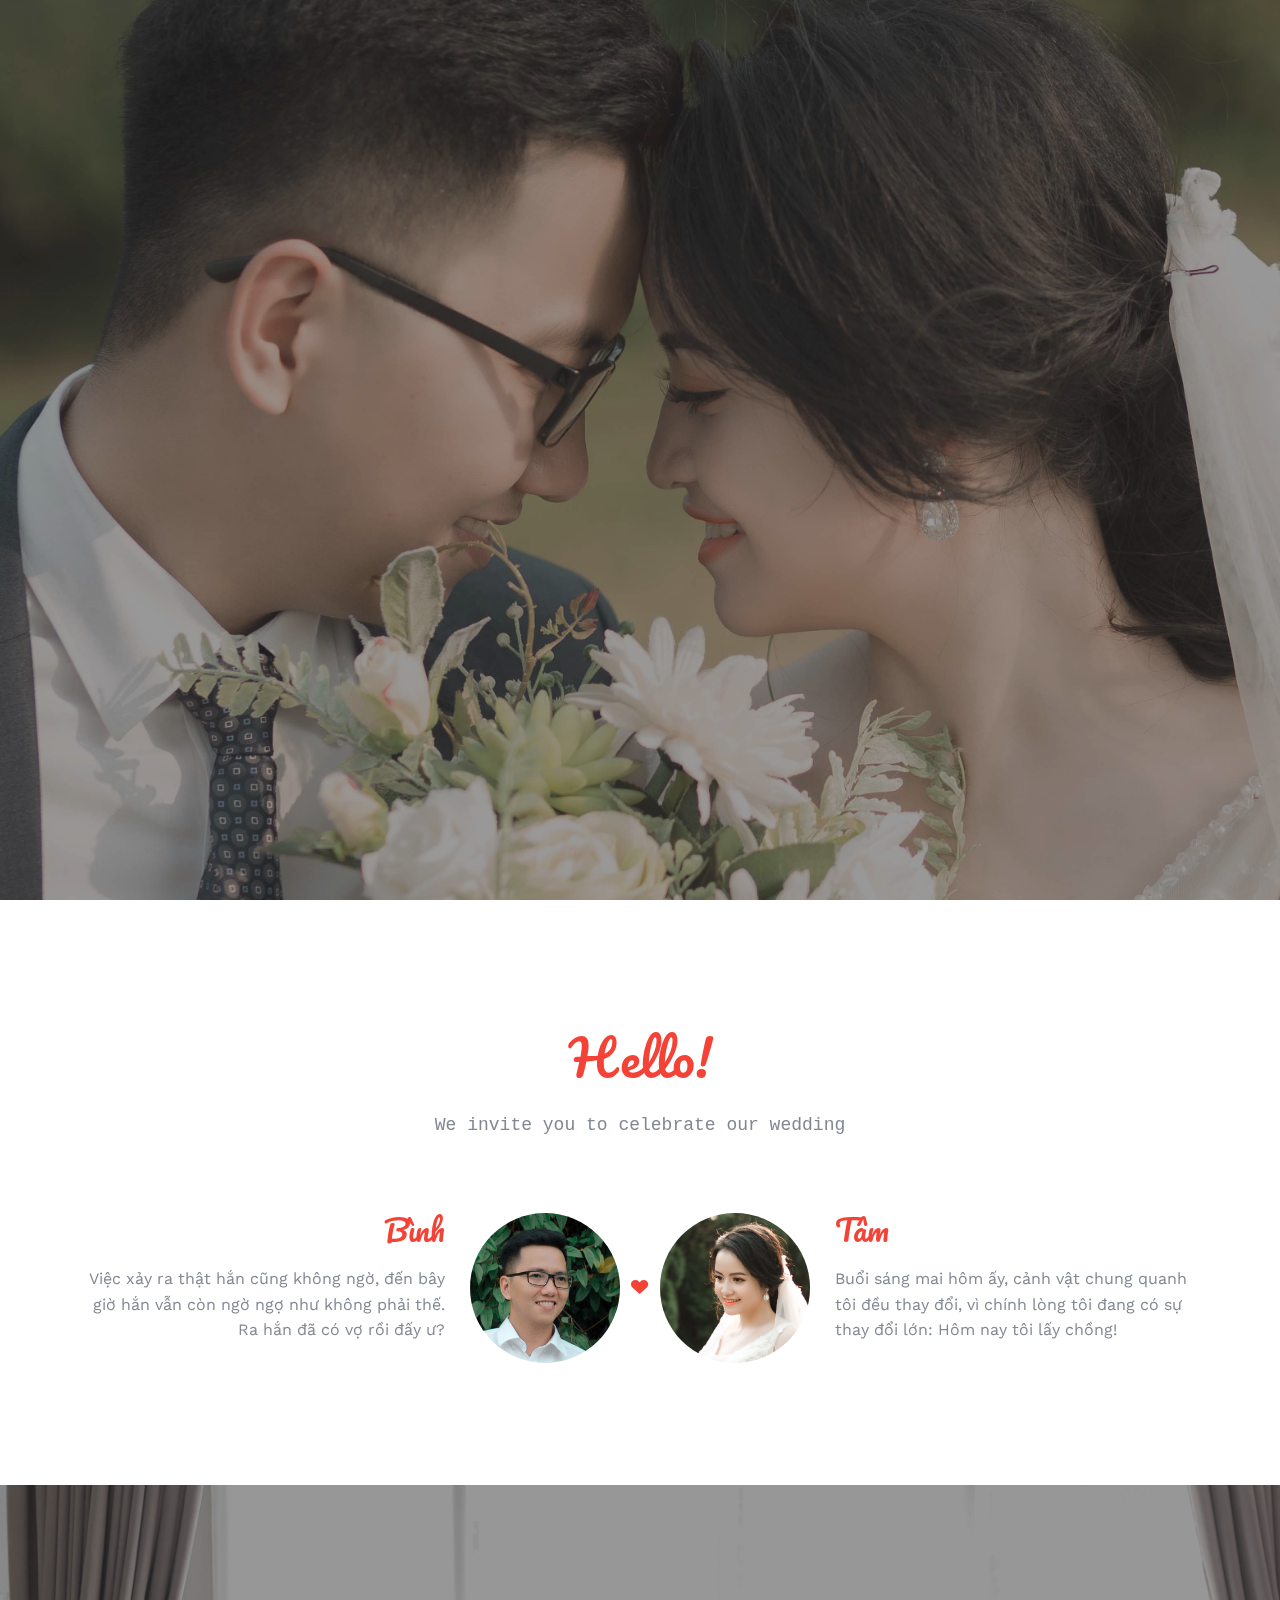
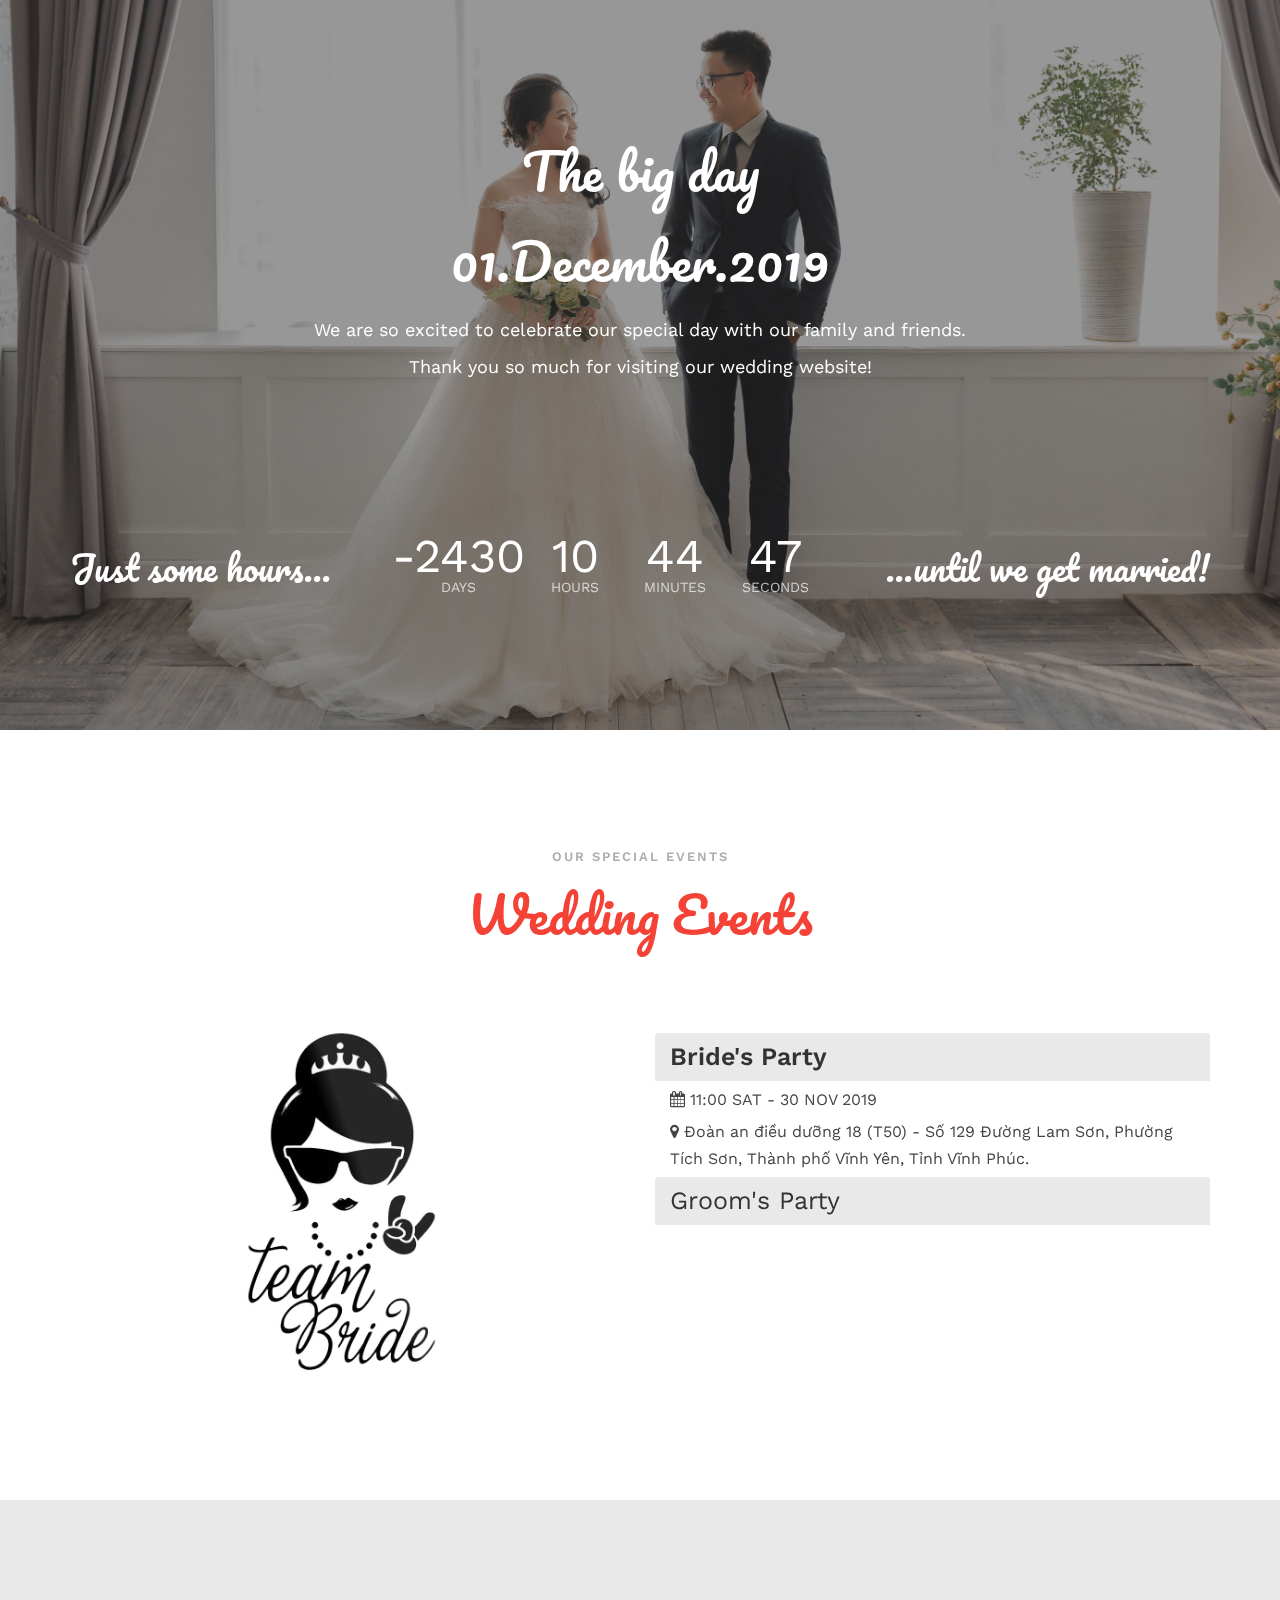
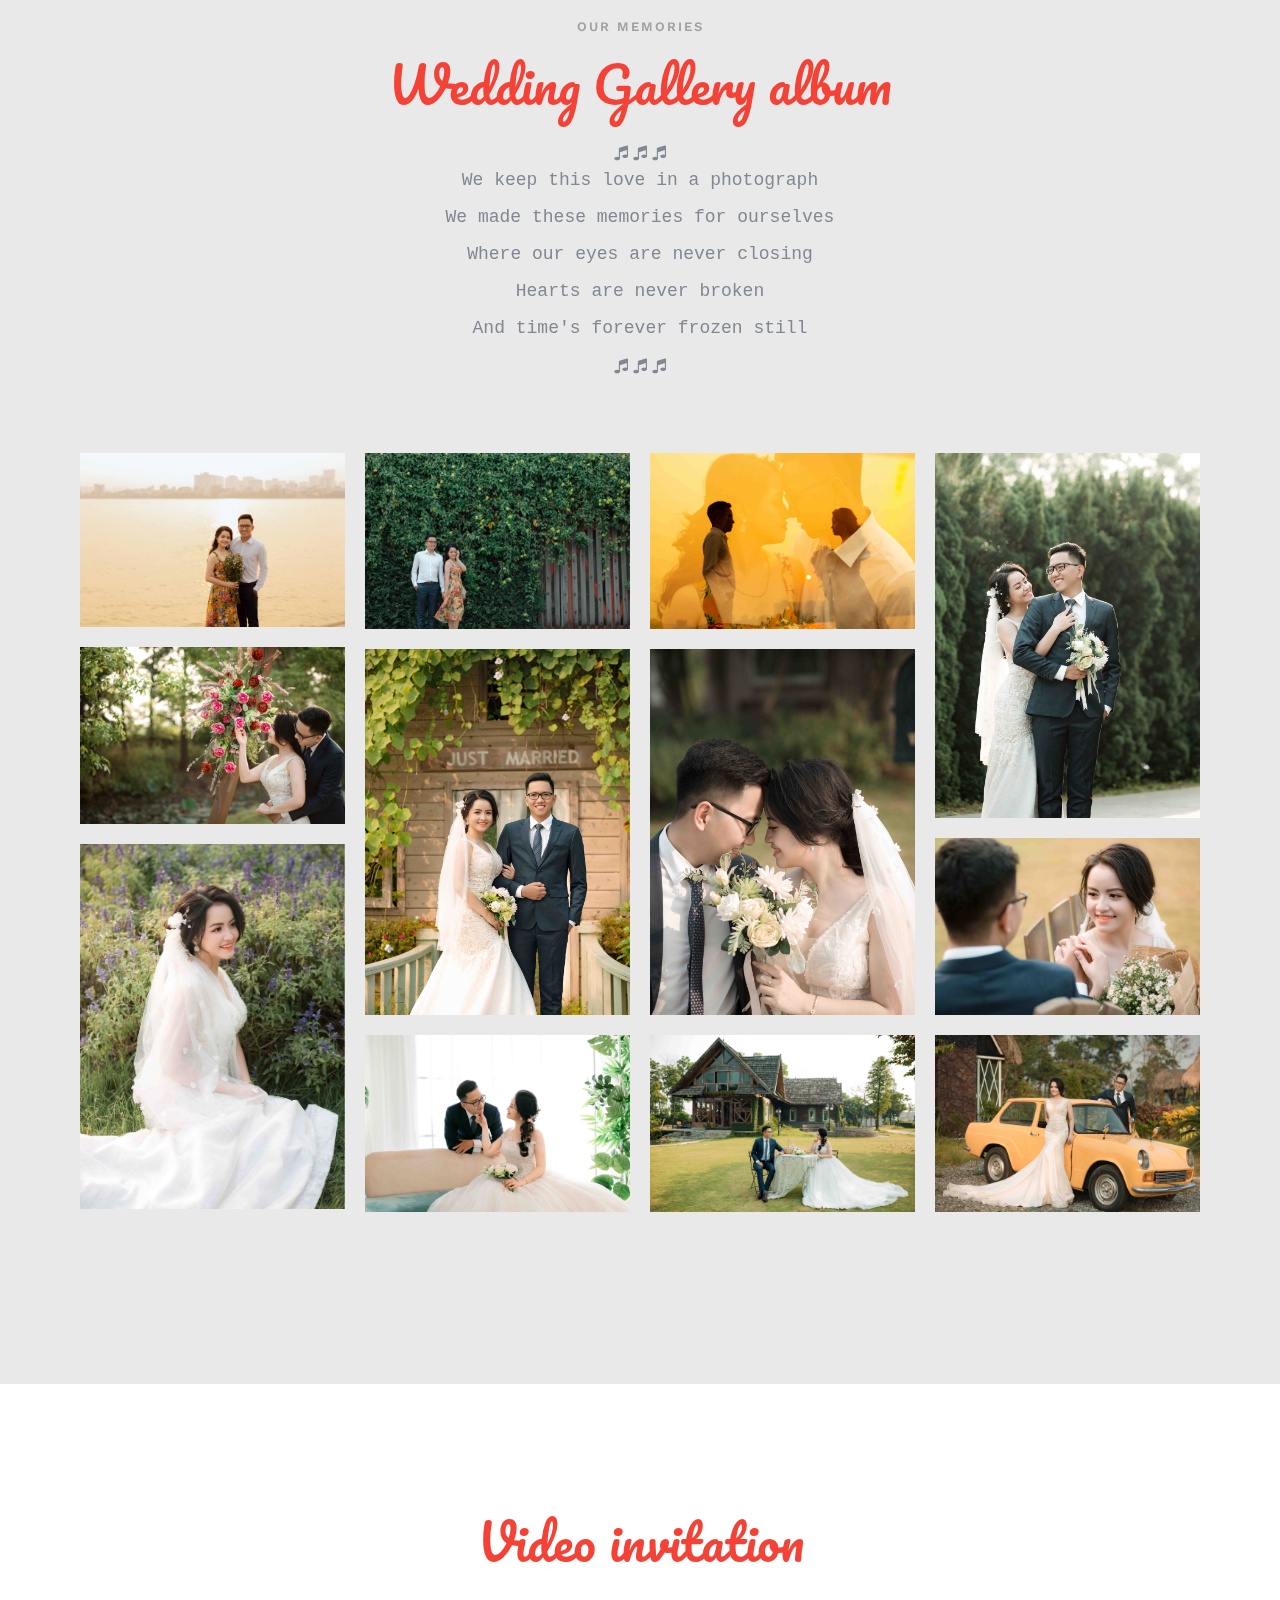
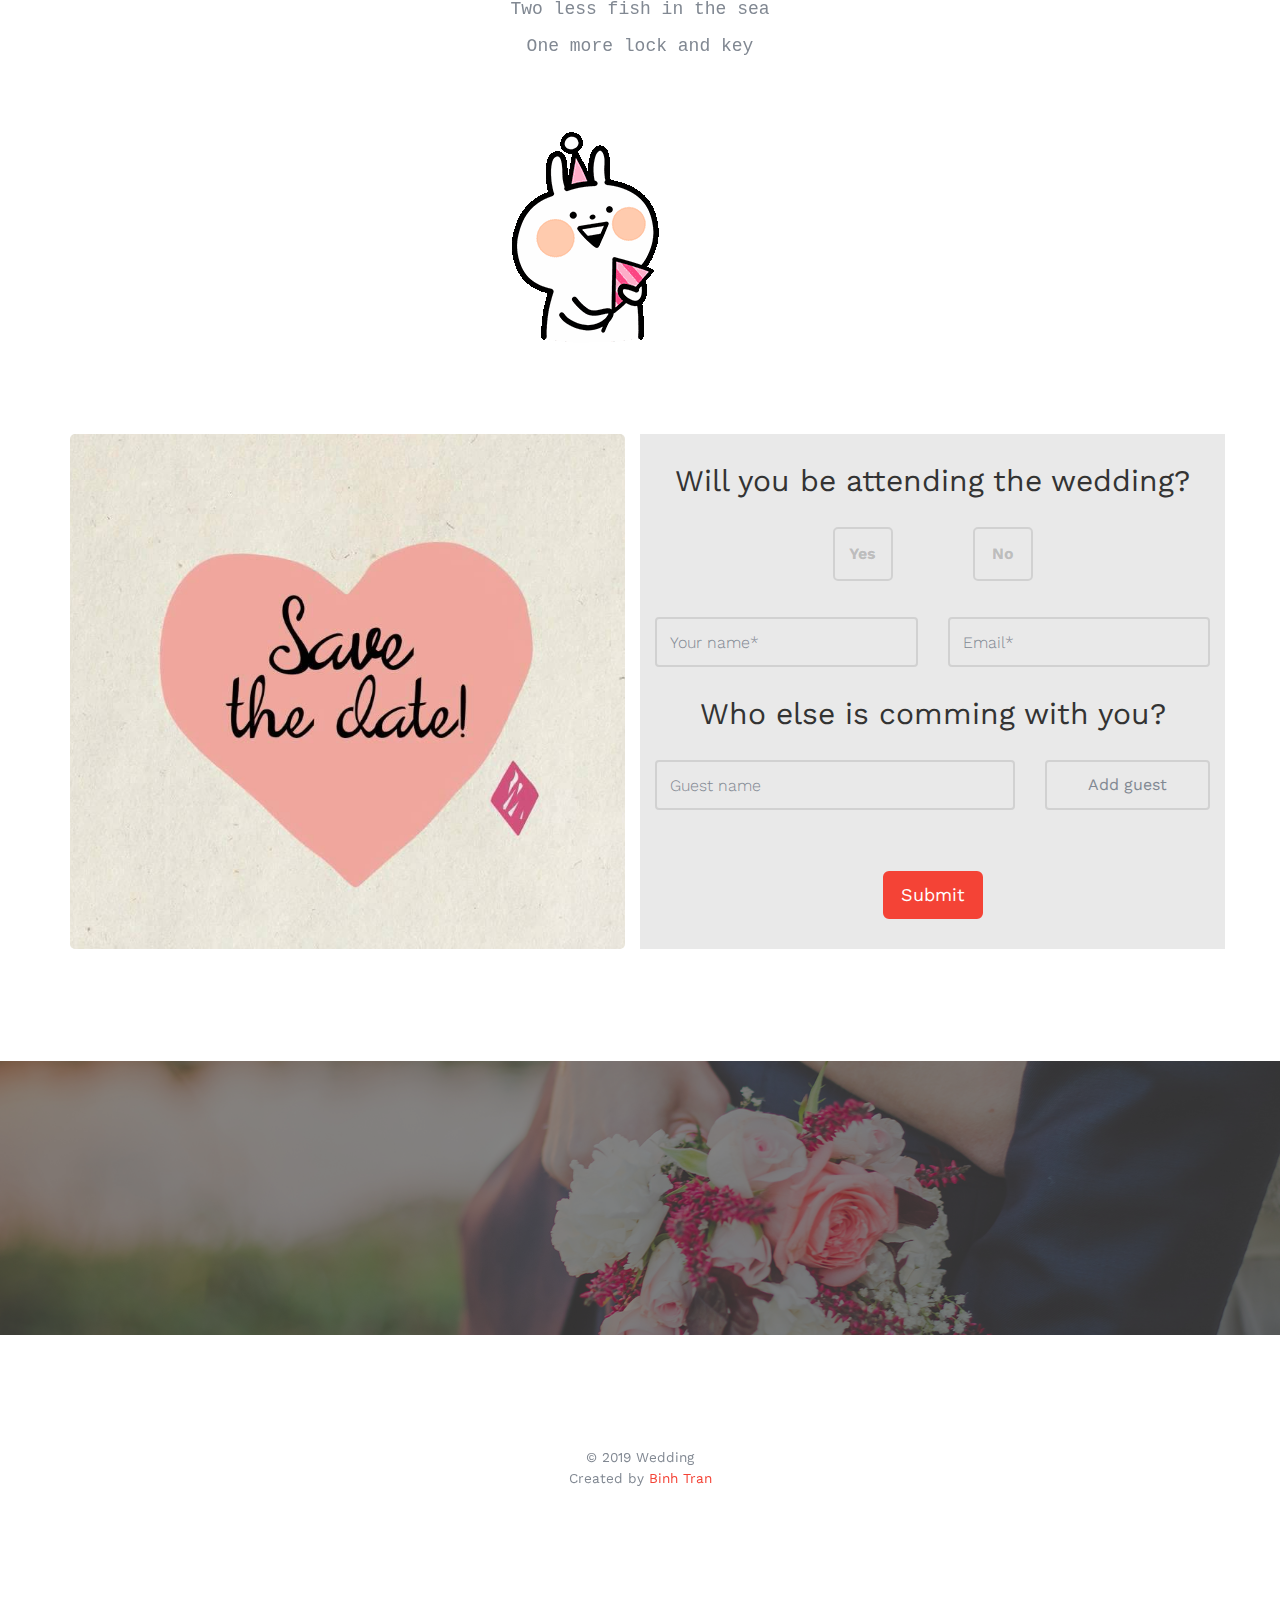
==== commit f9b521bc: "loveyou" ====
--- a/index.html
+++ b/index.html
@@ -42,6 +42,8 @@
 
 	<!-- Theme style  -->
 	<link rel="stylesheet" href="css/main-red.css">
+
+	<link rel="shortcut icon" type="image/png" href="img/my/logo.png"/>
 
 	<style>
 		.css-logo.rounded {
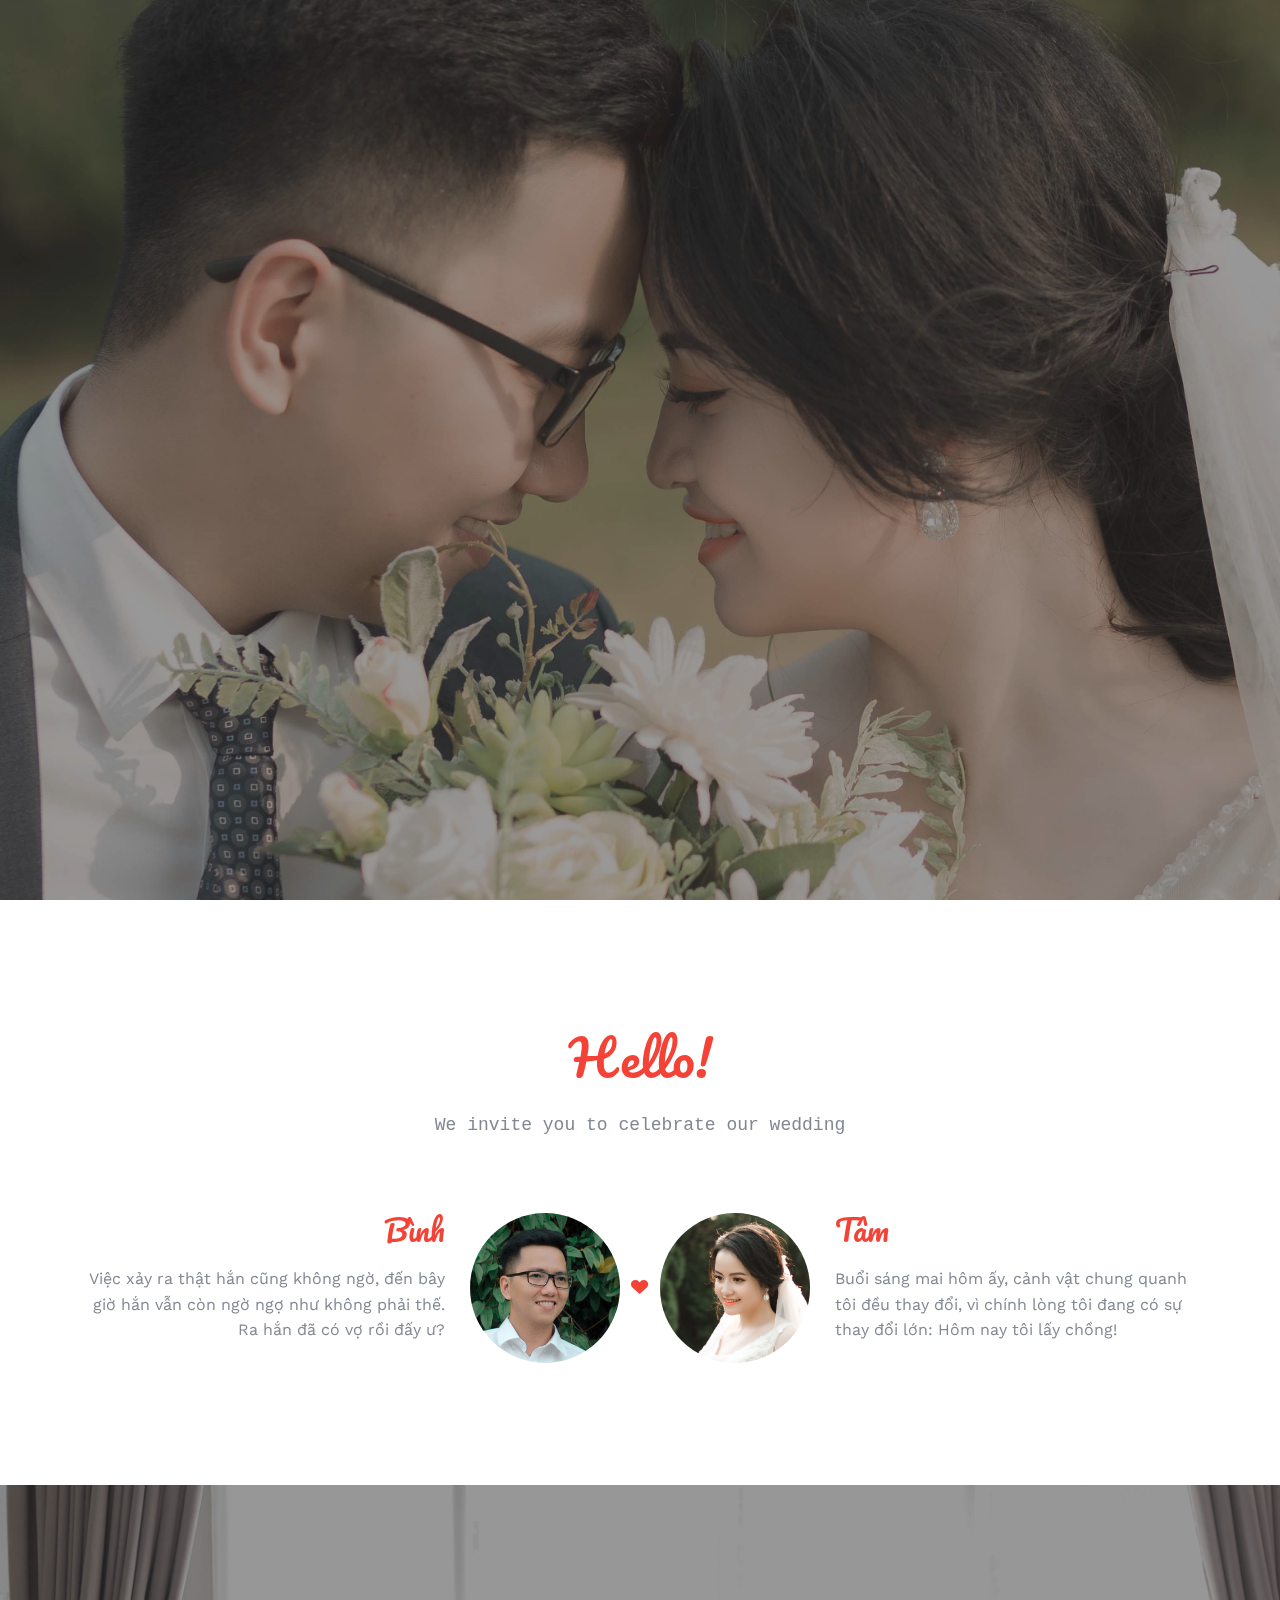
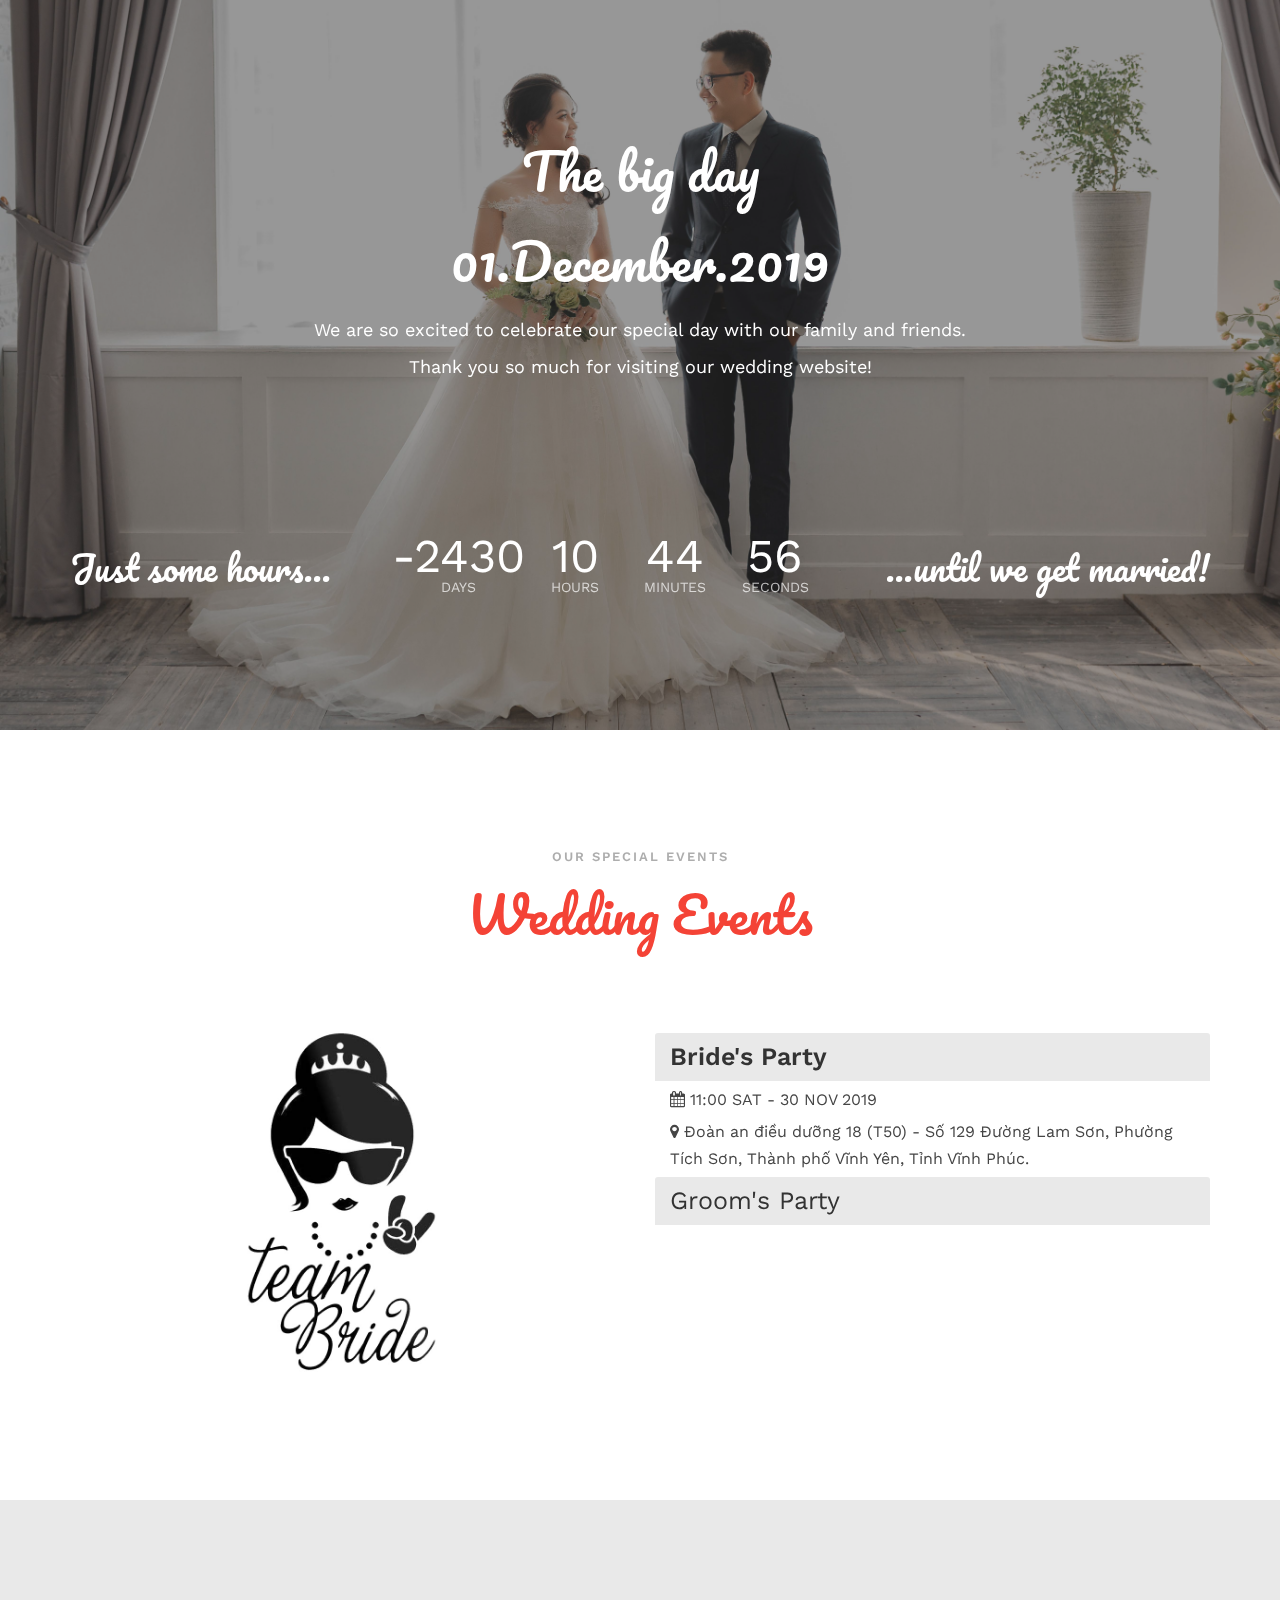
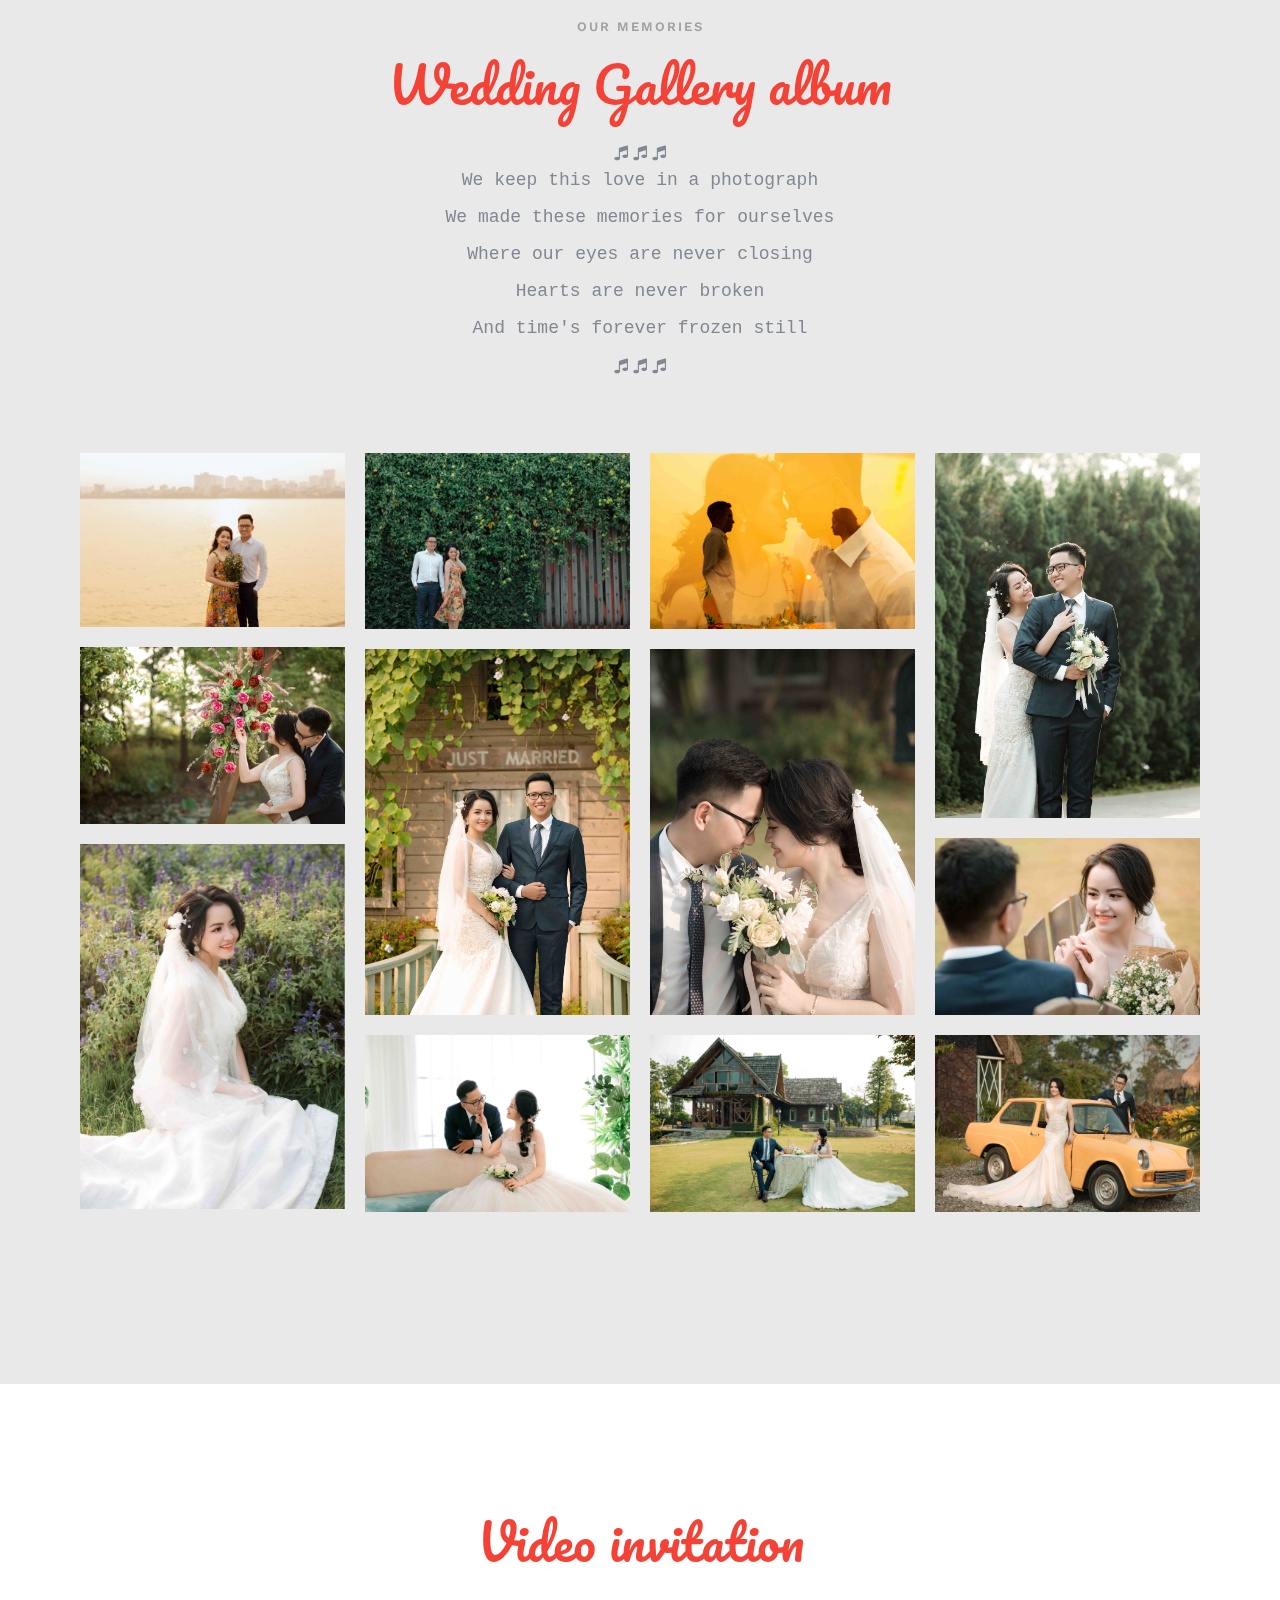
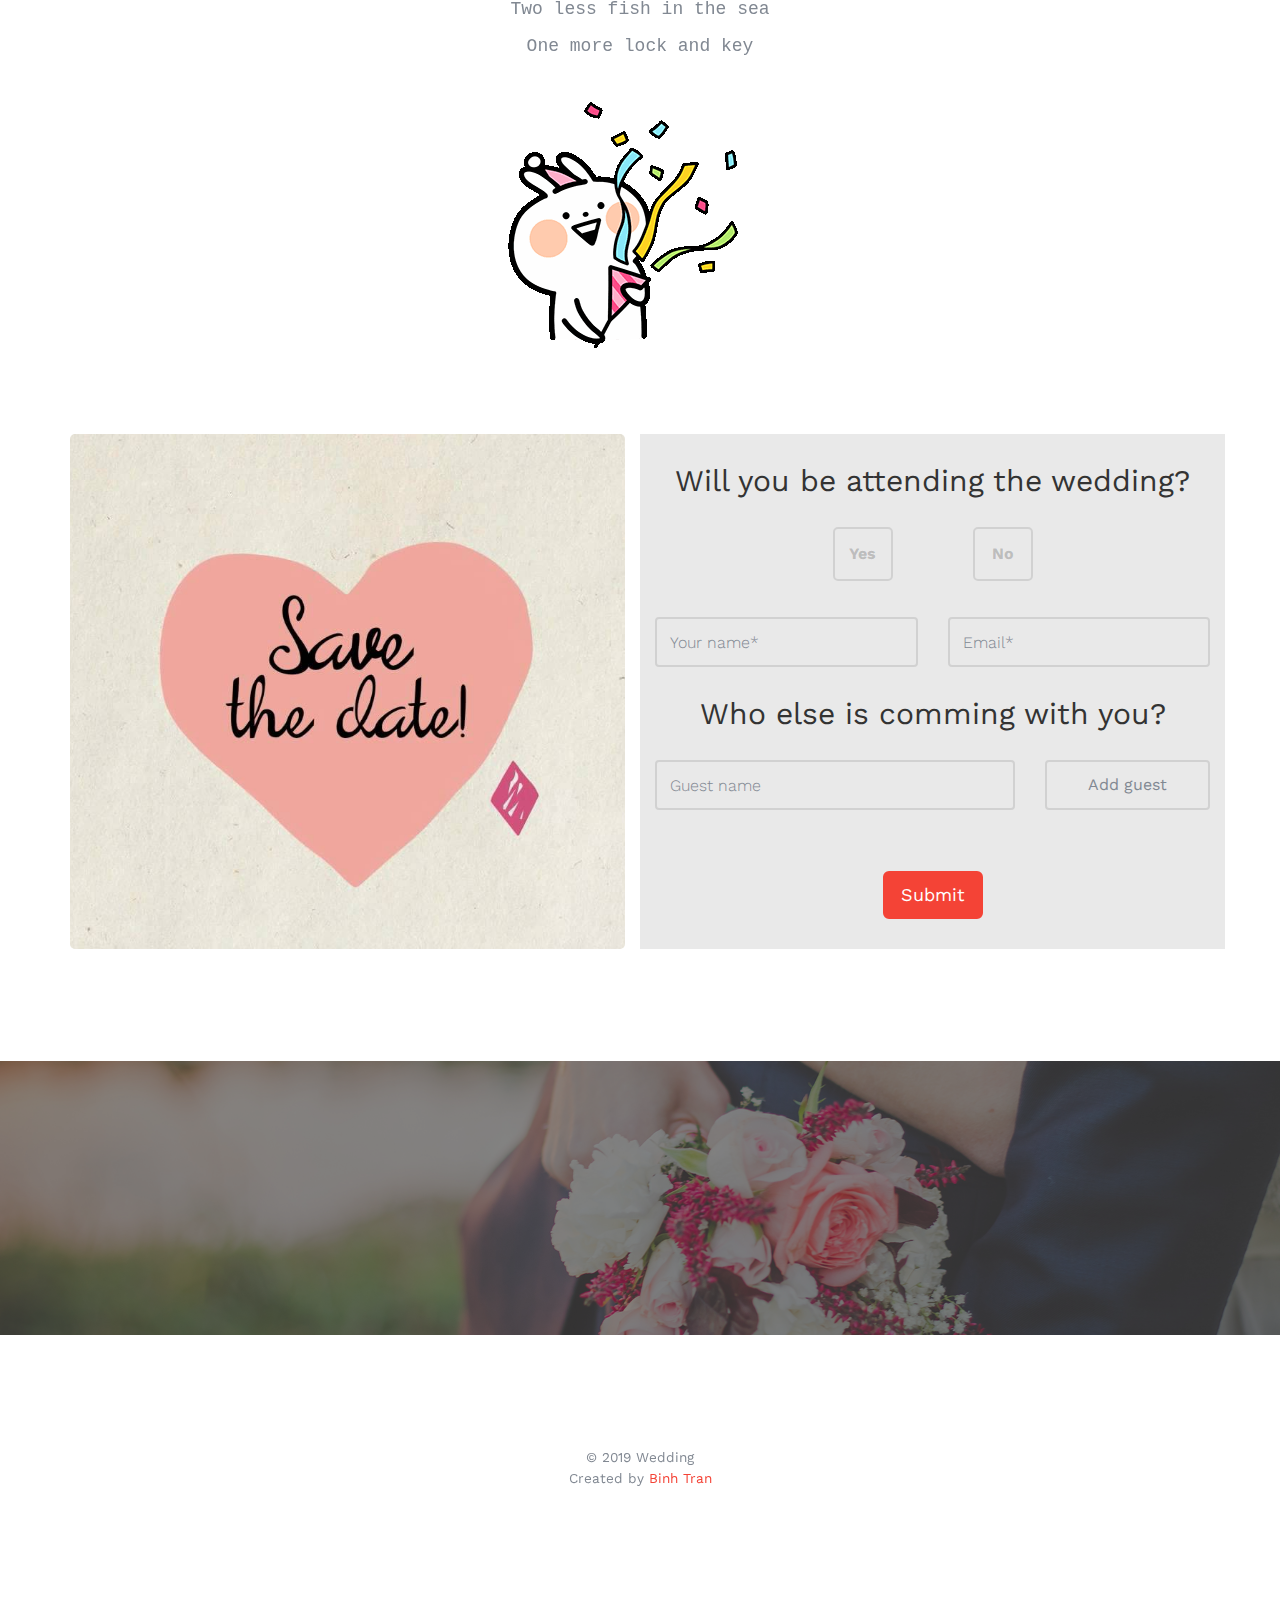
==== commit 596bffc4: "loveyou" ====
--- a/index.html
+++ b/index.html
@@ -71,6 +71,19 @@
 			right: 0;
 			bottom: 0;
 			z-index: 9999;
+		}
+		#preloader:after {
+			content: '';
+			position: fixed;
+			width: 48px;
+			height: 48px;
+			border: solid 8px #f44336;
+			background-image: image('./img/my/logo.png');
+			border-left-color: transparent;
+			border-radius: 50%;
+			top: calc(50% - 24px);
+			left: calc(50% - 24px);
+			animation: rotate 1s linear infinite;
 		}
 		.alignment {
 			position: absolute;
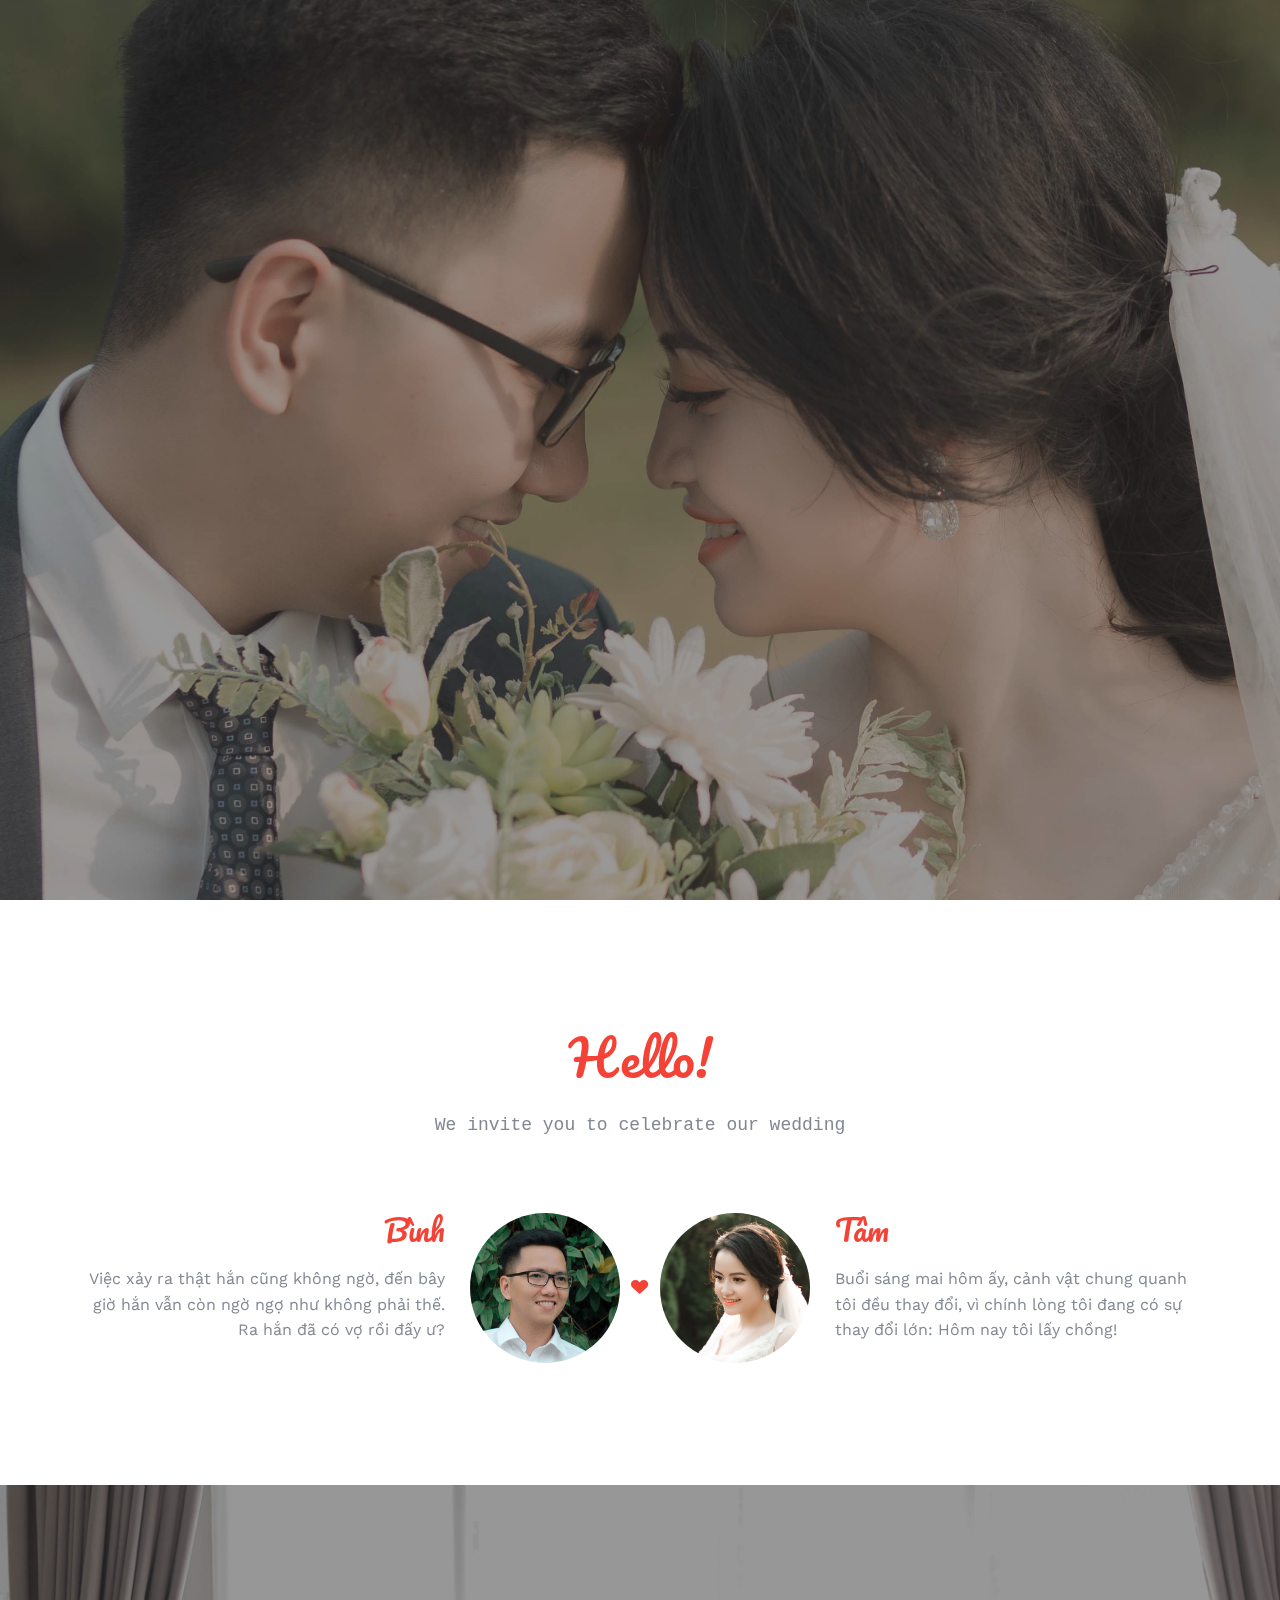
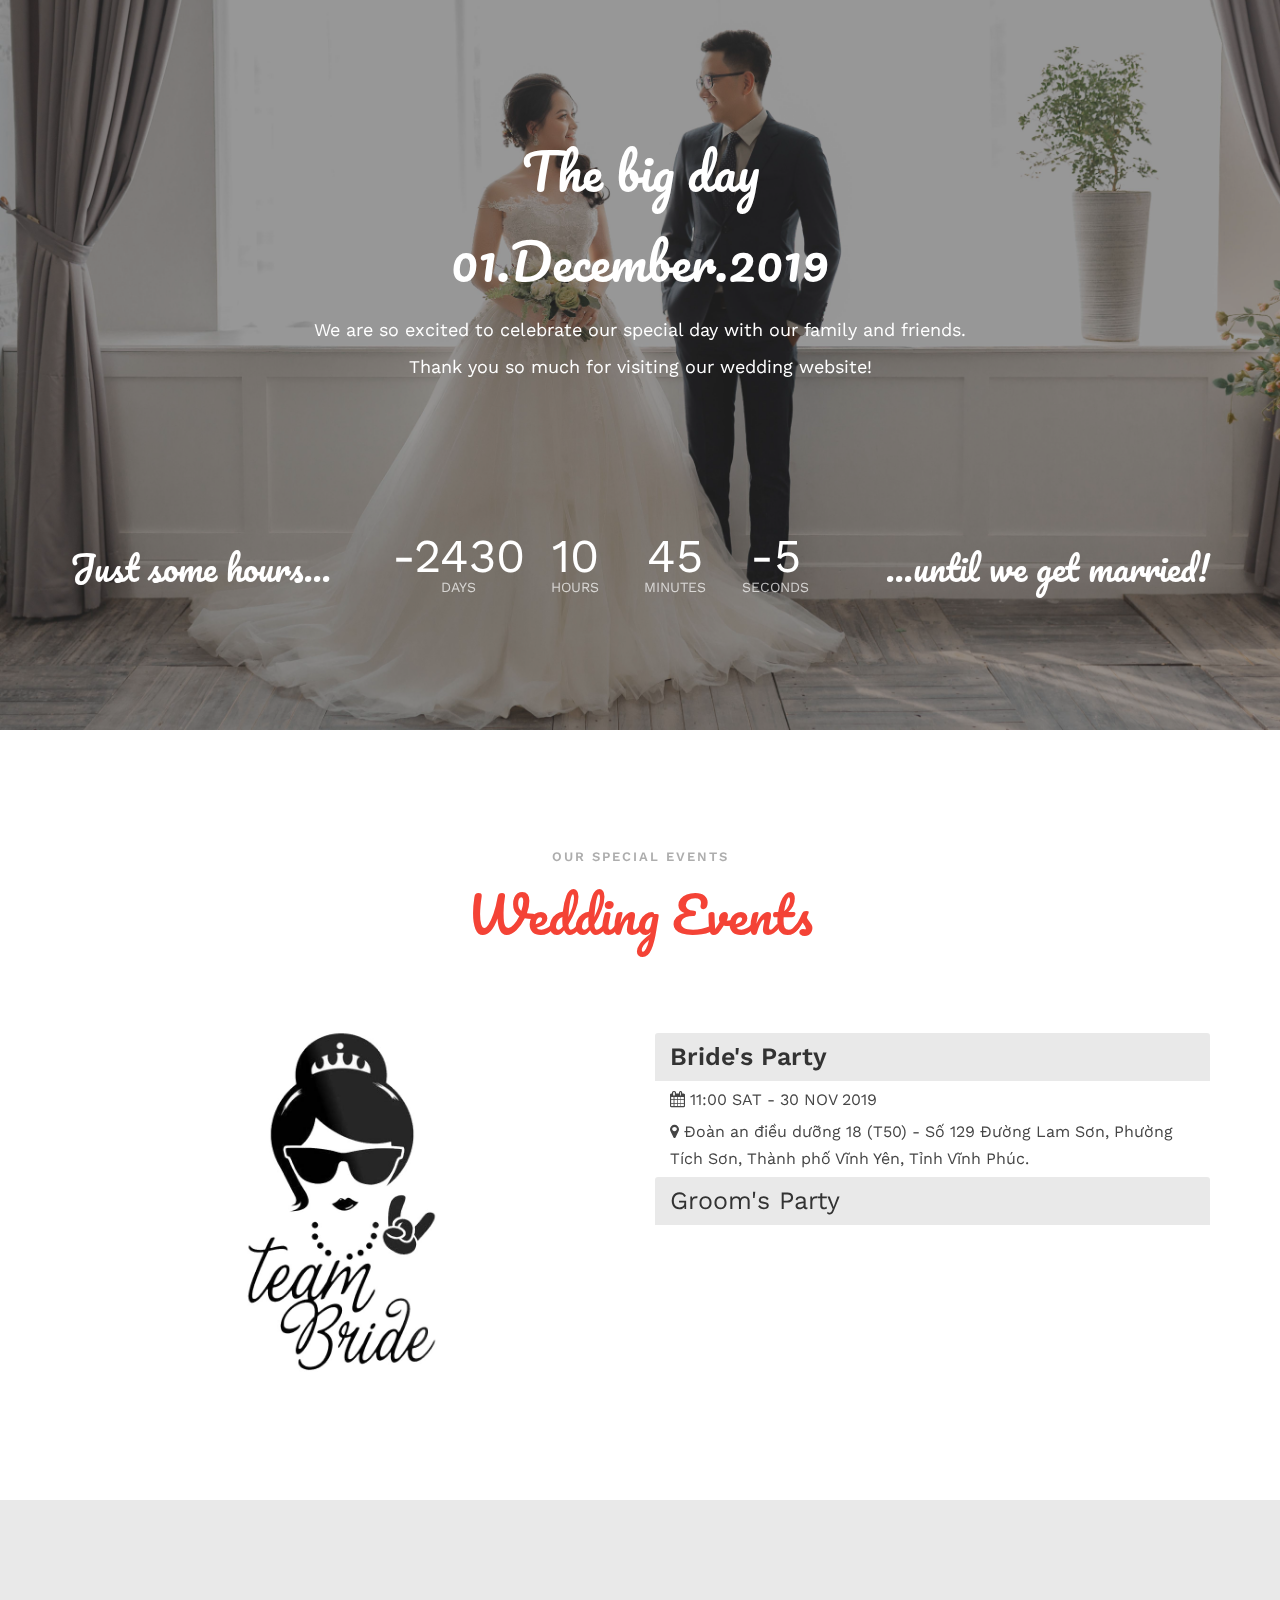
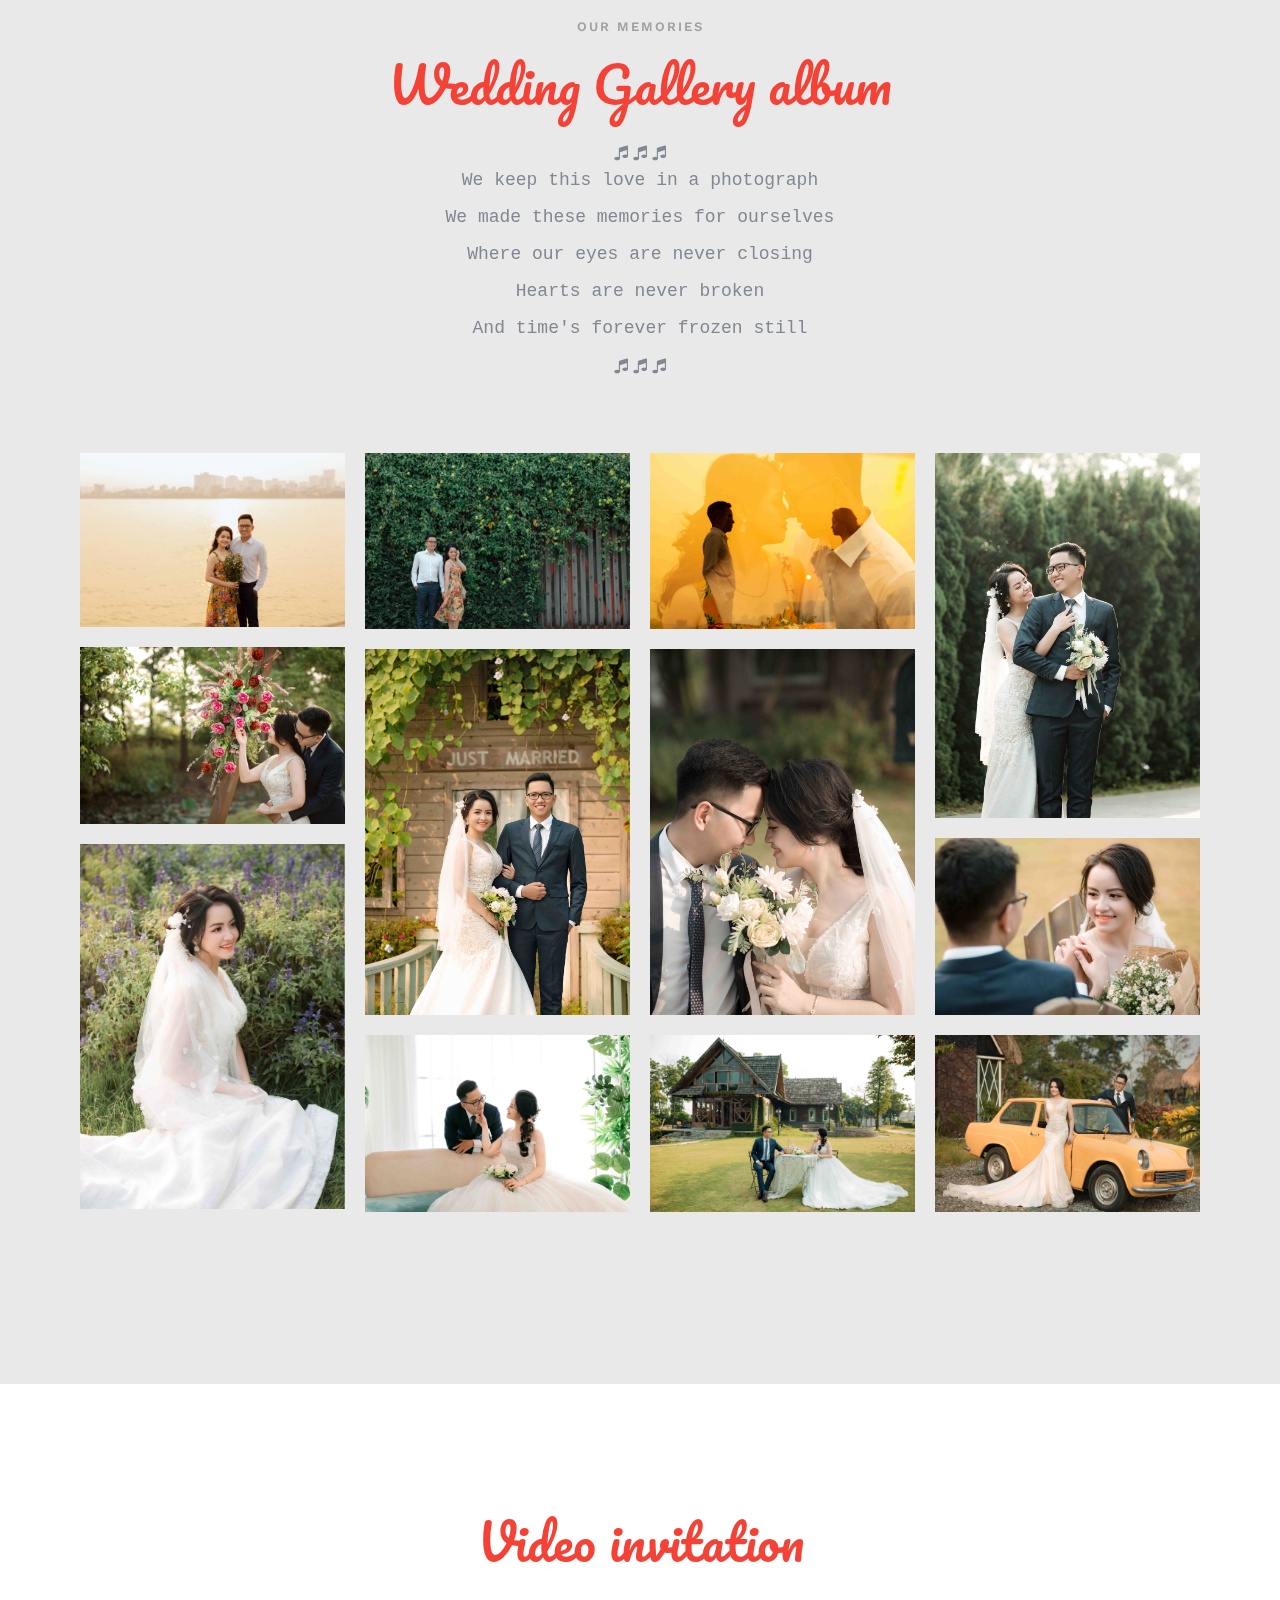
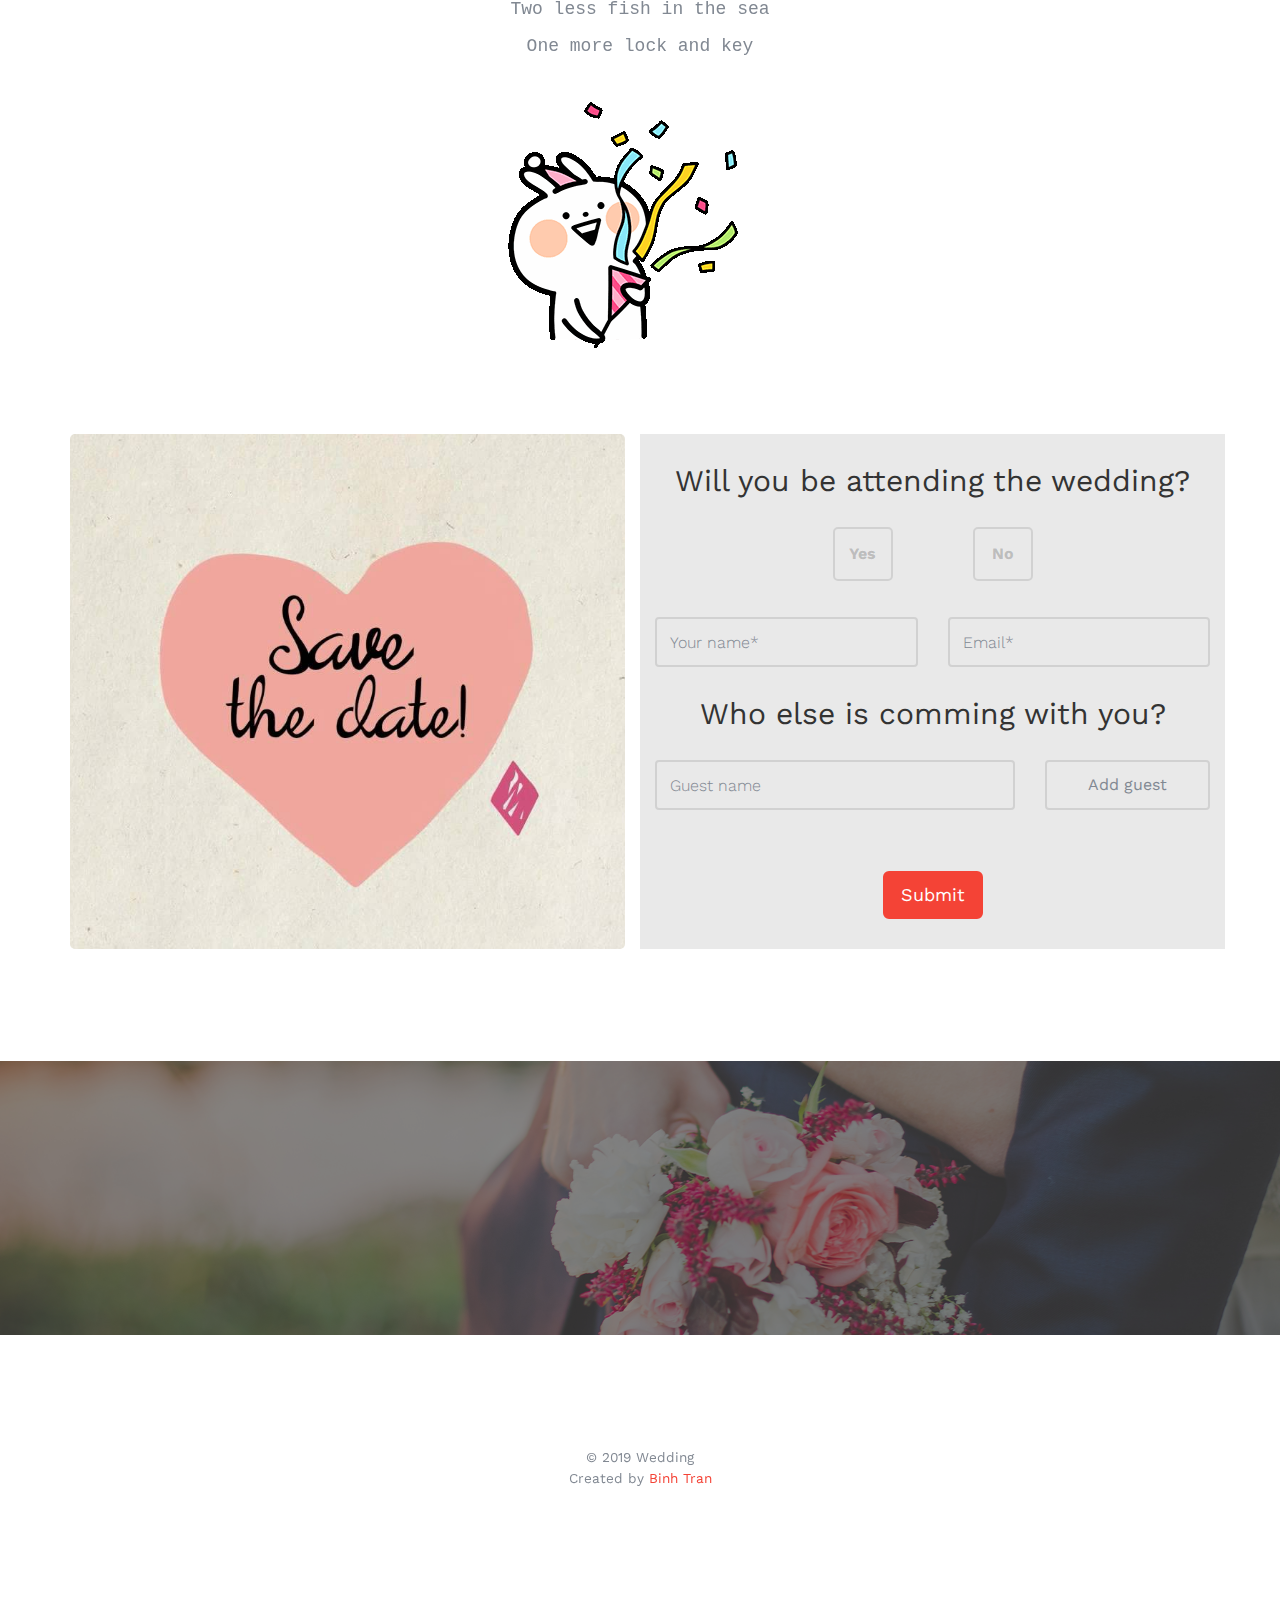
==== commit d7cfef75: "loveyou" ====
--- a/index.html
+++ b/index.html
@@ -568,17 +568,17 @@
 						<div class="grid grid--margin">
 							<div class="grid-sizer"></div>
 							<div class="grid-item grid-item--width moments friends">
-								<a href="img/my/gallery/1.jpg" data-lightbox="roadtrip">
+								<a href="img/my/gallery/real/1.jpg" data-lightbox="roadtrip">
 									<img src="img/my/gallery/thumb/1.jpg" alt="gallery">
 								</a>
 							</div>
 							<div class="grid-item moments banguet party">
-								<a href="img/my/gallery/2.jpg" data-lightbox="roadtrip">
+								<a href="img/my/gallery/real/2.jpg" data-lightbox="roadtrip">
 									<img src="img/my/gallery/thumb/2.jpg" alt="gallery">
 								</a>
 							</div>
 							<div class="grid-item friends moments party">
-								<a href="img/my/gallery/3.jpg" data-lightbox="roadtrip">
+								<a href="img/my/gallery/real/3.jpg" data-lightbox="roadtrip">
 									<img src="img/my/gallery/thumb/3.jpg" alt="gallery">
 								</a>
 							</div>
@@ -586,47 +586,47 @@
 								<!--<a href="img/gallery-7.jpg" data-lightbox="roadtrip">-->
 									<!--<img src="img/gallery-7.jpg" alt="gallery">-->
 								<!--</a>-->
-								<a href="img/my/gallery/4.jpg" data-lightbox="roadtrip">
+								<a href="img/my/gallery/real/4.jpg" data-lightbox="roadtrip">
 									<img src="img/my/gallery/thumb/4.jpg" alt="gallery">
 								</a>
 							</div>
 							<div class="grid-item friends family">
-								<a href="img/my/gallery/5.jpg" data-lightbox="roadtrip">
+								<a href="img/my/gallery/real/5.jpg" data-lightbox="roadtrip">
 									<img src="img/my/gallery/thumb/5.jpg" alt="gallery">
 								</a>
 							</div>
 							<div class="grid-item family party">
-								<a href="img/my/gallery/6.jpg" data-lightbox="roadtrip">
+								<a href="img/my/gallery/real/6.jpg" data-lightbox="roadtrip">
 									<img src="img/my/gallery/thumb/6.jpg" alt="gallery">
 								</a>
 							</div>
 							<div class="grid-item moments family">
-								<a href="img/my/gallery/7.jpg" data-lightbox="roadtrip">
+								<a href="img/my/gallery/real/7.jpg" data-lightbox="roadtrip">
 									<img src="img/my/gallery/thumb/7.jpg" alt="gallery">
 								</a>
 							</div>
 							<div class="grid-item banguet family">
-								<a href="img/my/gallery/8.jpg" data-lightbox="roadtrip">
+								<a href="img/my/gallery/real/8.jpg" data-lightbox="roadtrip">
 									<img src="img/my/gallery/thumb/8.jpg" alt="gallery">
 								</a>
 							</div>
 							<div class="grid-item friends party">
-								<a href="img/my/gallery/9.jpg" data-lightbox="roadtrip">
+								<a href="img/my/gallery/real/9.jpg" data-lightbox="roadtrip">
 									<img src="img/my/gallery/thumb/9.jpg" alt="gallery">
 								</a>
 							</div>
 							<div class="grid-item friends family">
-								<a href="img/my/gallery/10.jpg" data-lightbox="roadtrip">
+								<a href="img/my/gallery/real/10.jpg" data-lightbox="roadtrip">
 									<img src="img/my/gallery/thumb/10.jpg" alt="gallery">
 								</a>
 							</div>
 							<div class="grid-item friends family">
-								<a href="img/my/gallery/11.jpg" data-lightbox="roadtrip">
+								<a href="img/my/gallery/real/11.jpg" data-lightbox="roadtrip">
 									<img src="img/my/gallery/thumb/11.jpg" alt="gallery">
 								</a>
 							</div>
 							<div class="grid-item friends family">
-								<a href="img/my/gallery/12.jpg" data-lightbox="roadtrip">
+								<a href="img/my/gallery/real/12.jpg" data-lightbox="roadtrip">
 									<img src="img/my/gallery/thumb/12.jpg" alt="gallery">
 								</a>
 							</div>
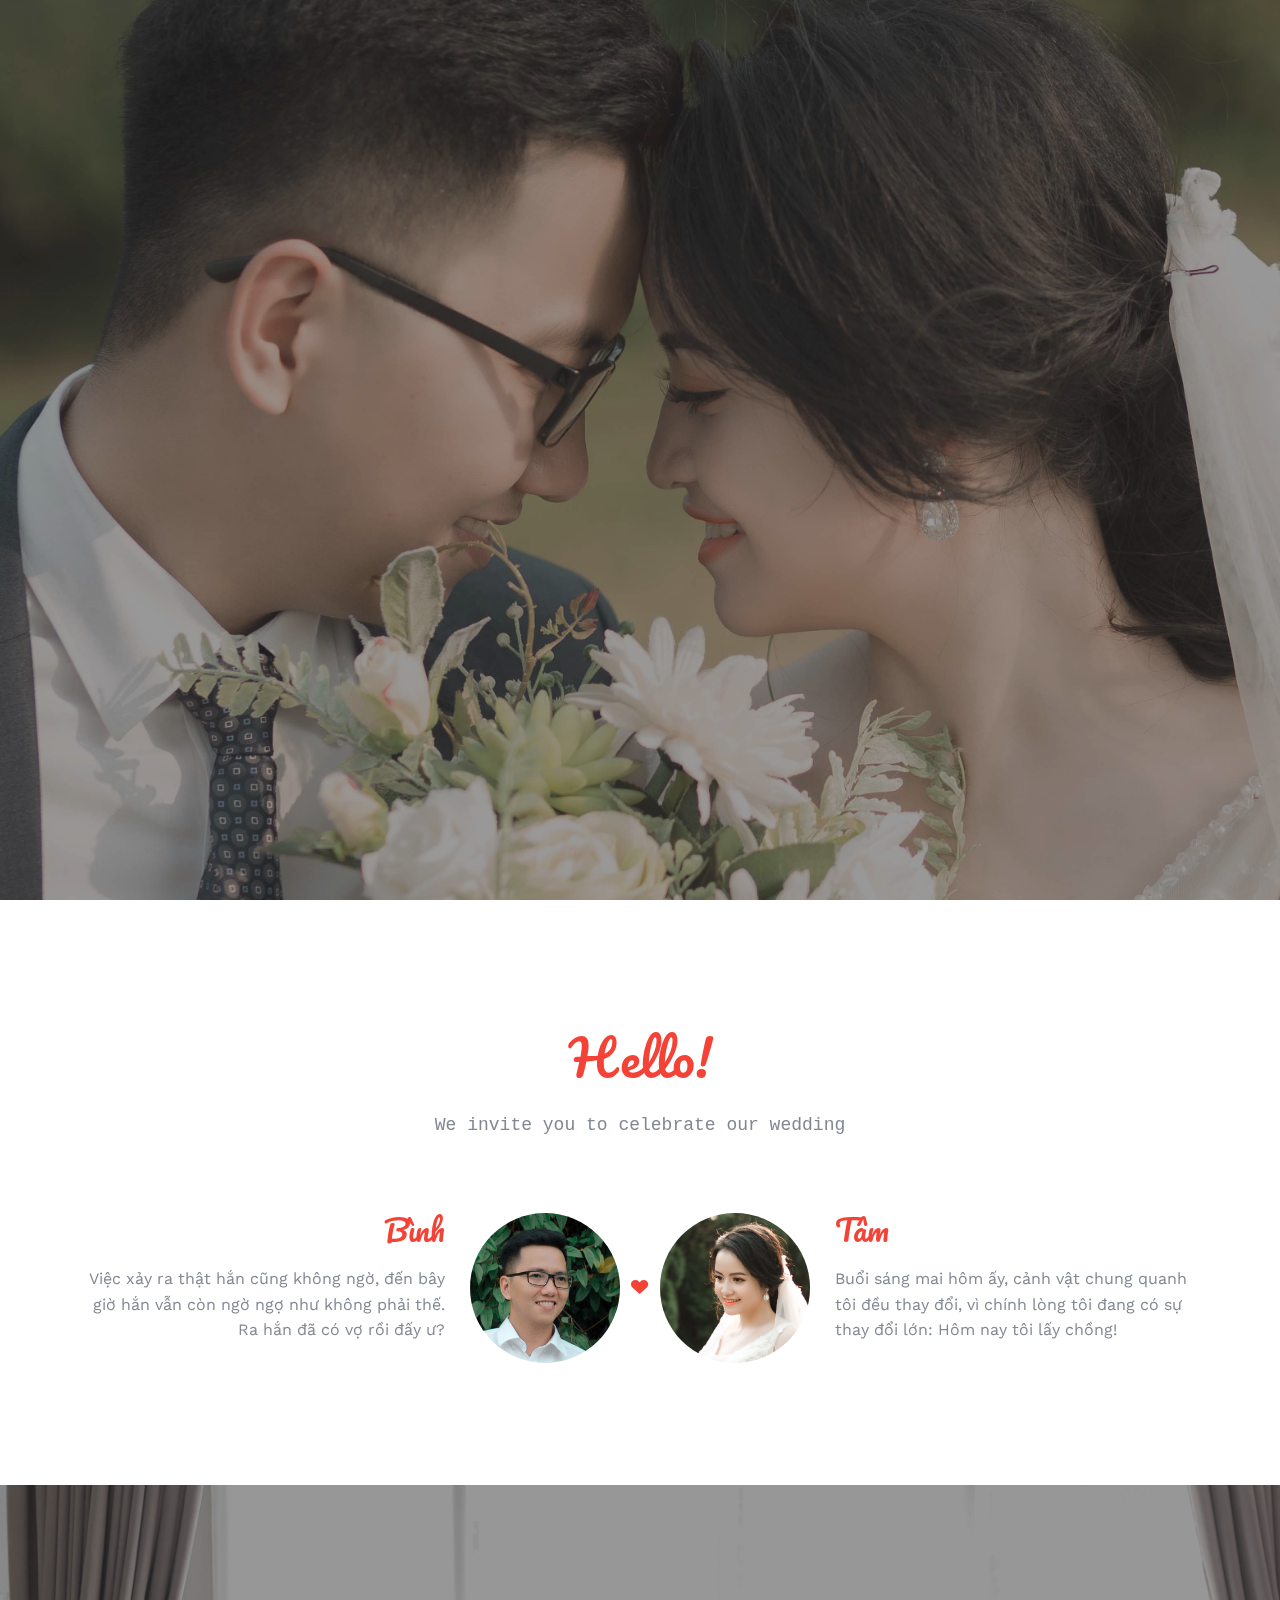
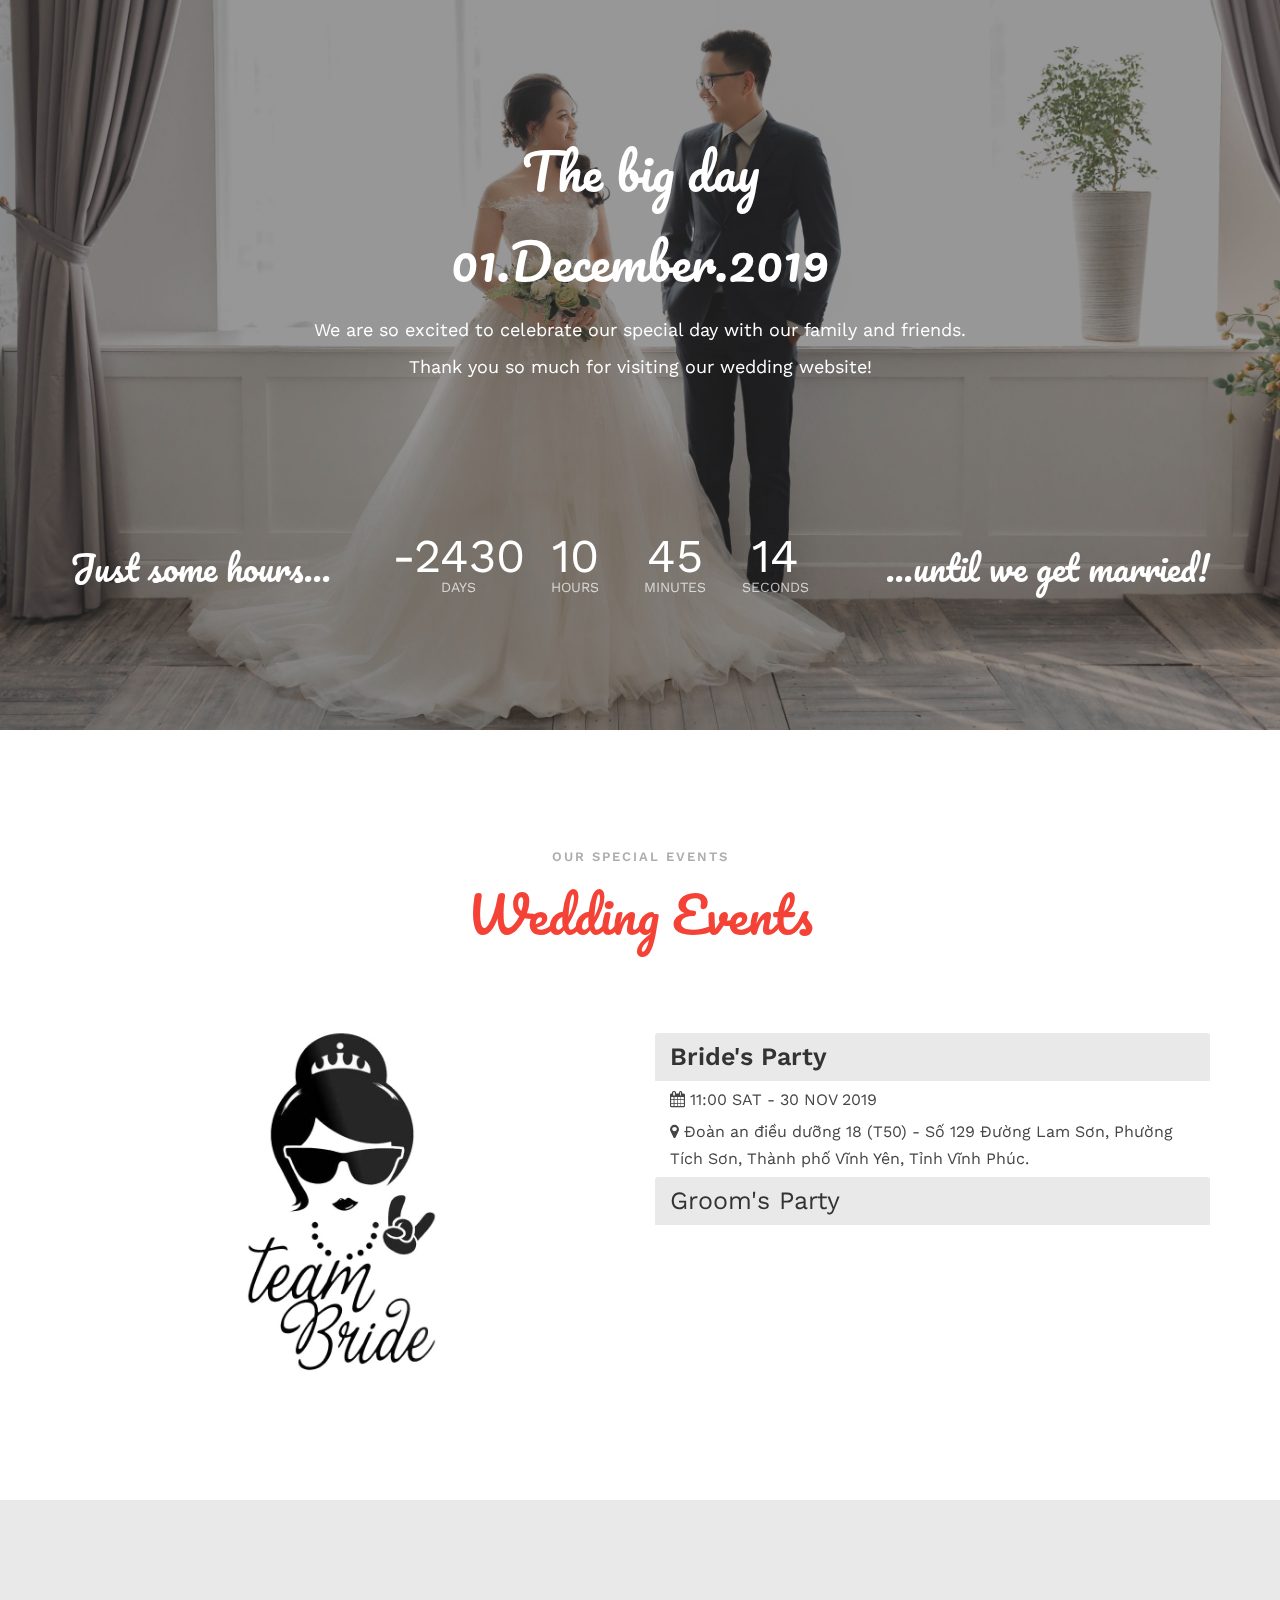
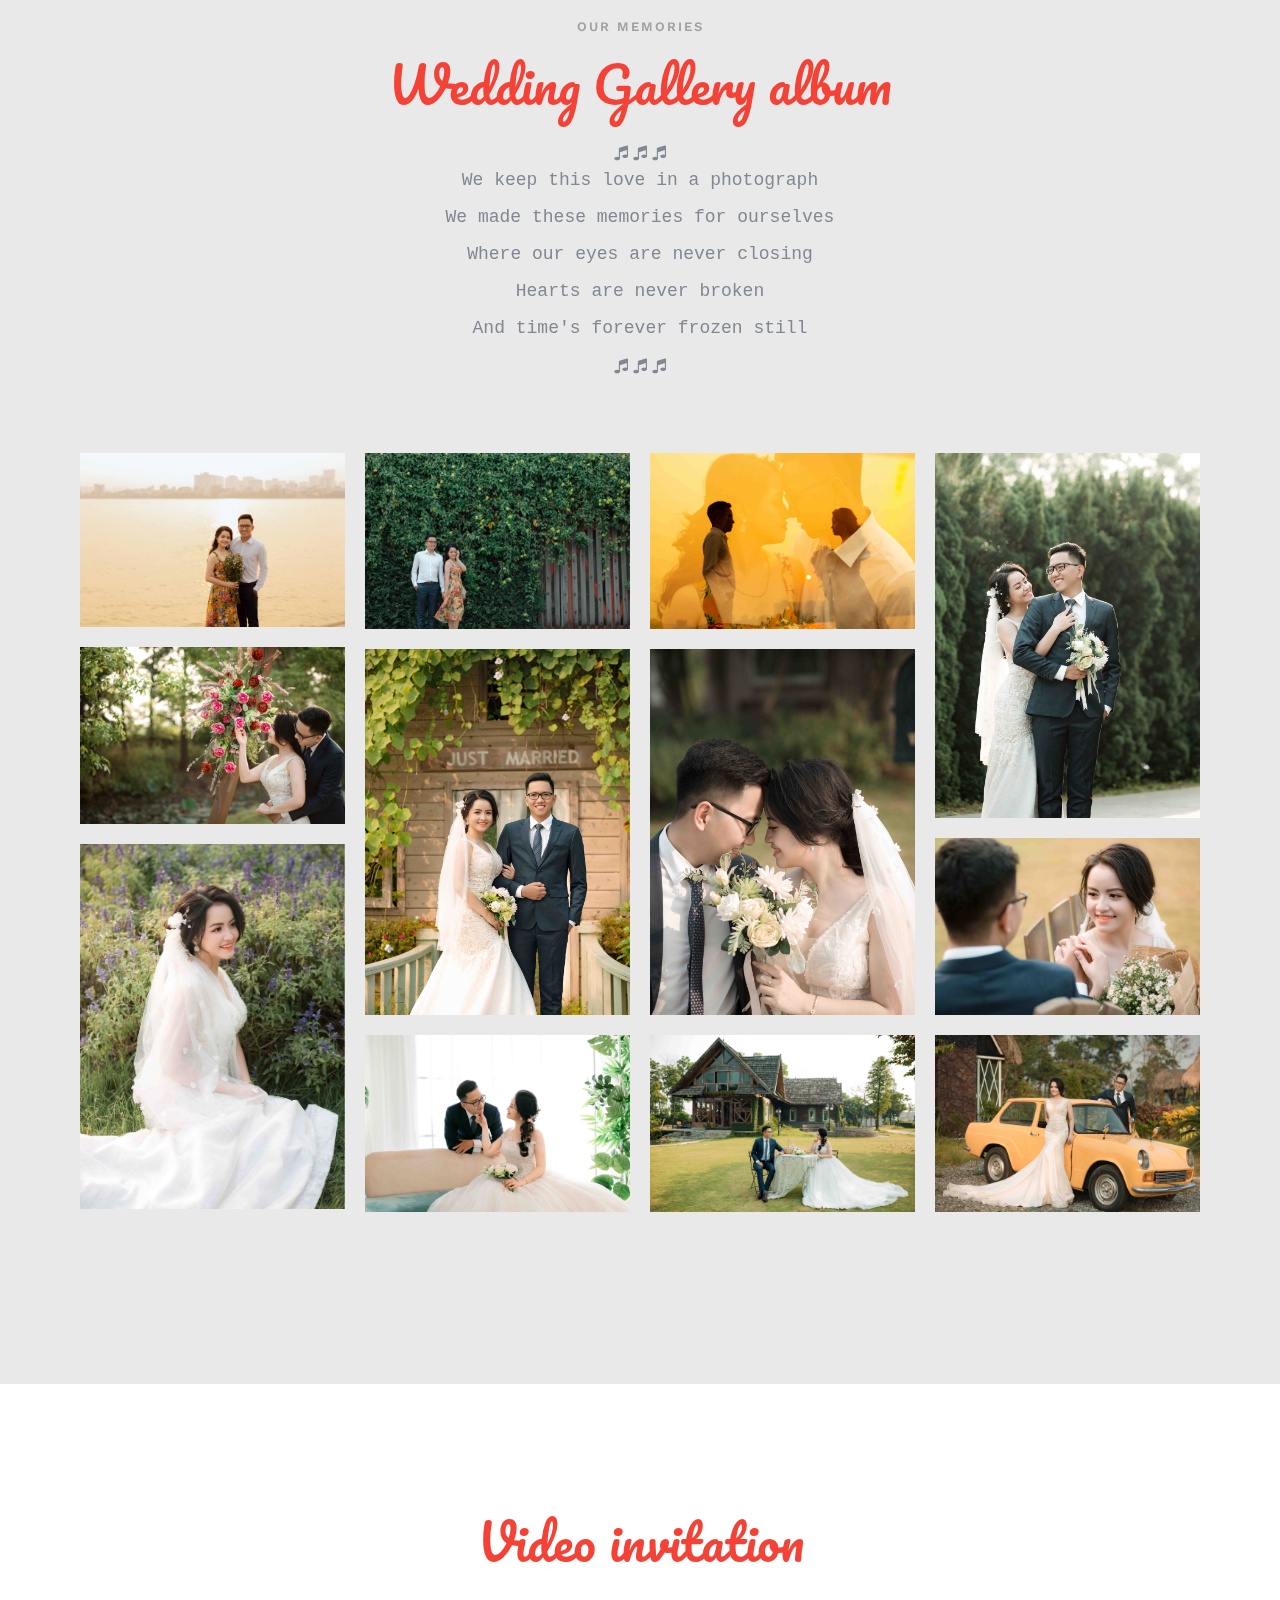
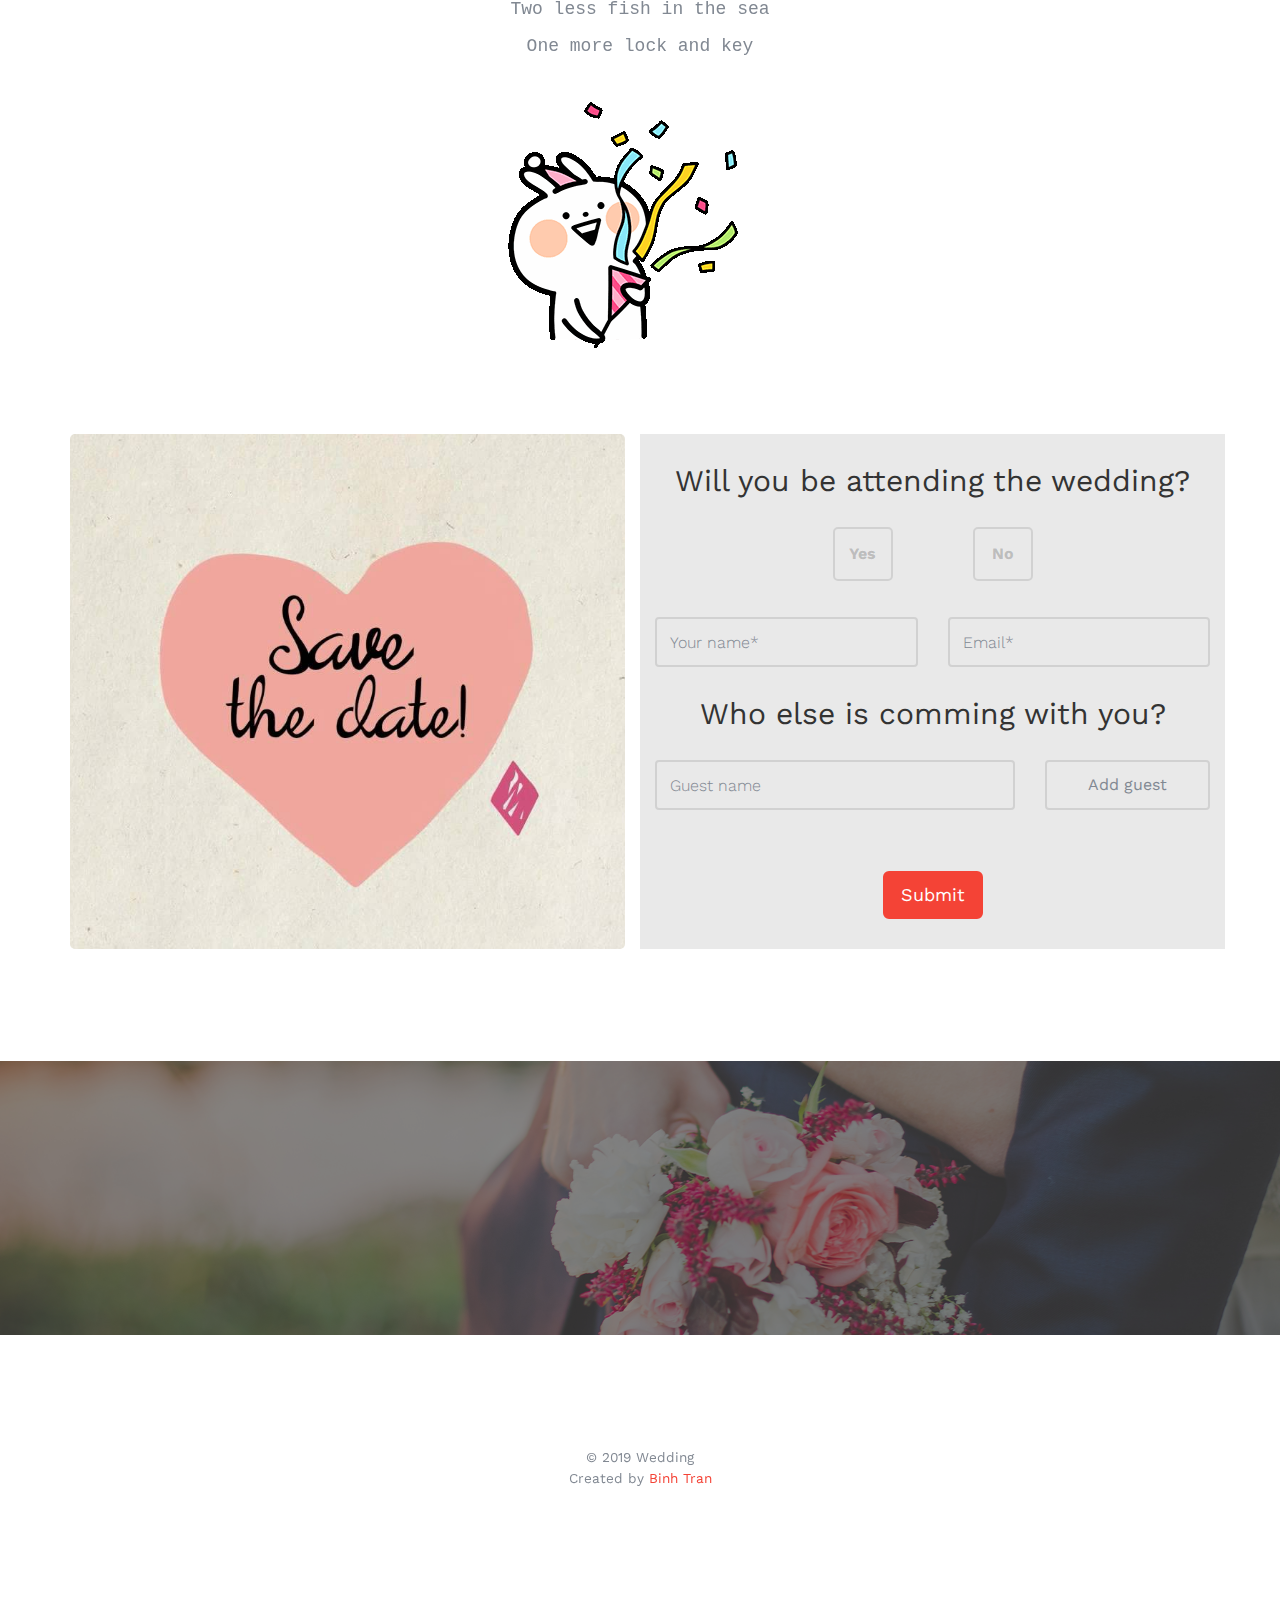
==== commit 68dc3b28: "loveyou" ====
--- a/index.html
+++ b/index.html
@@ -758,6 +758,7 @@
 							<!--<i class="fa fa-youtube-play fa-5x"></i>-->
 							<!--</a>-->
 							<iframe width="100%" height="515" src="https://www.youtube.com/embed/TGueLWdUKsA" frameborder="0" allow="accelerometer; autoplay; encrypted-media; gyroscope; picture-in-picture" allowfullscreen></iframe>
+							<!--<iframe width="100%" height="515" src="https://www.youtube.com/embed/TGueLWdUKsA" frameborder="0" allow="accelerometer; autoplay; encrypted-media; gyroscope; picture-in-picture" allowfullscreen></iframe>-->
 							<!--<div class="overlay"></div>-->
 						</div>
 					</div>
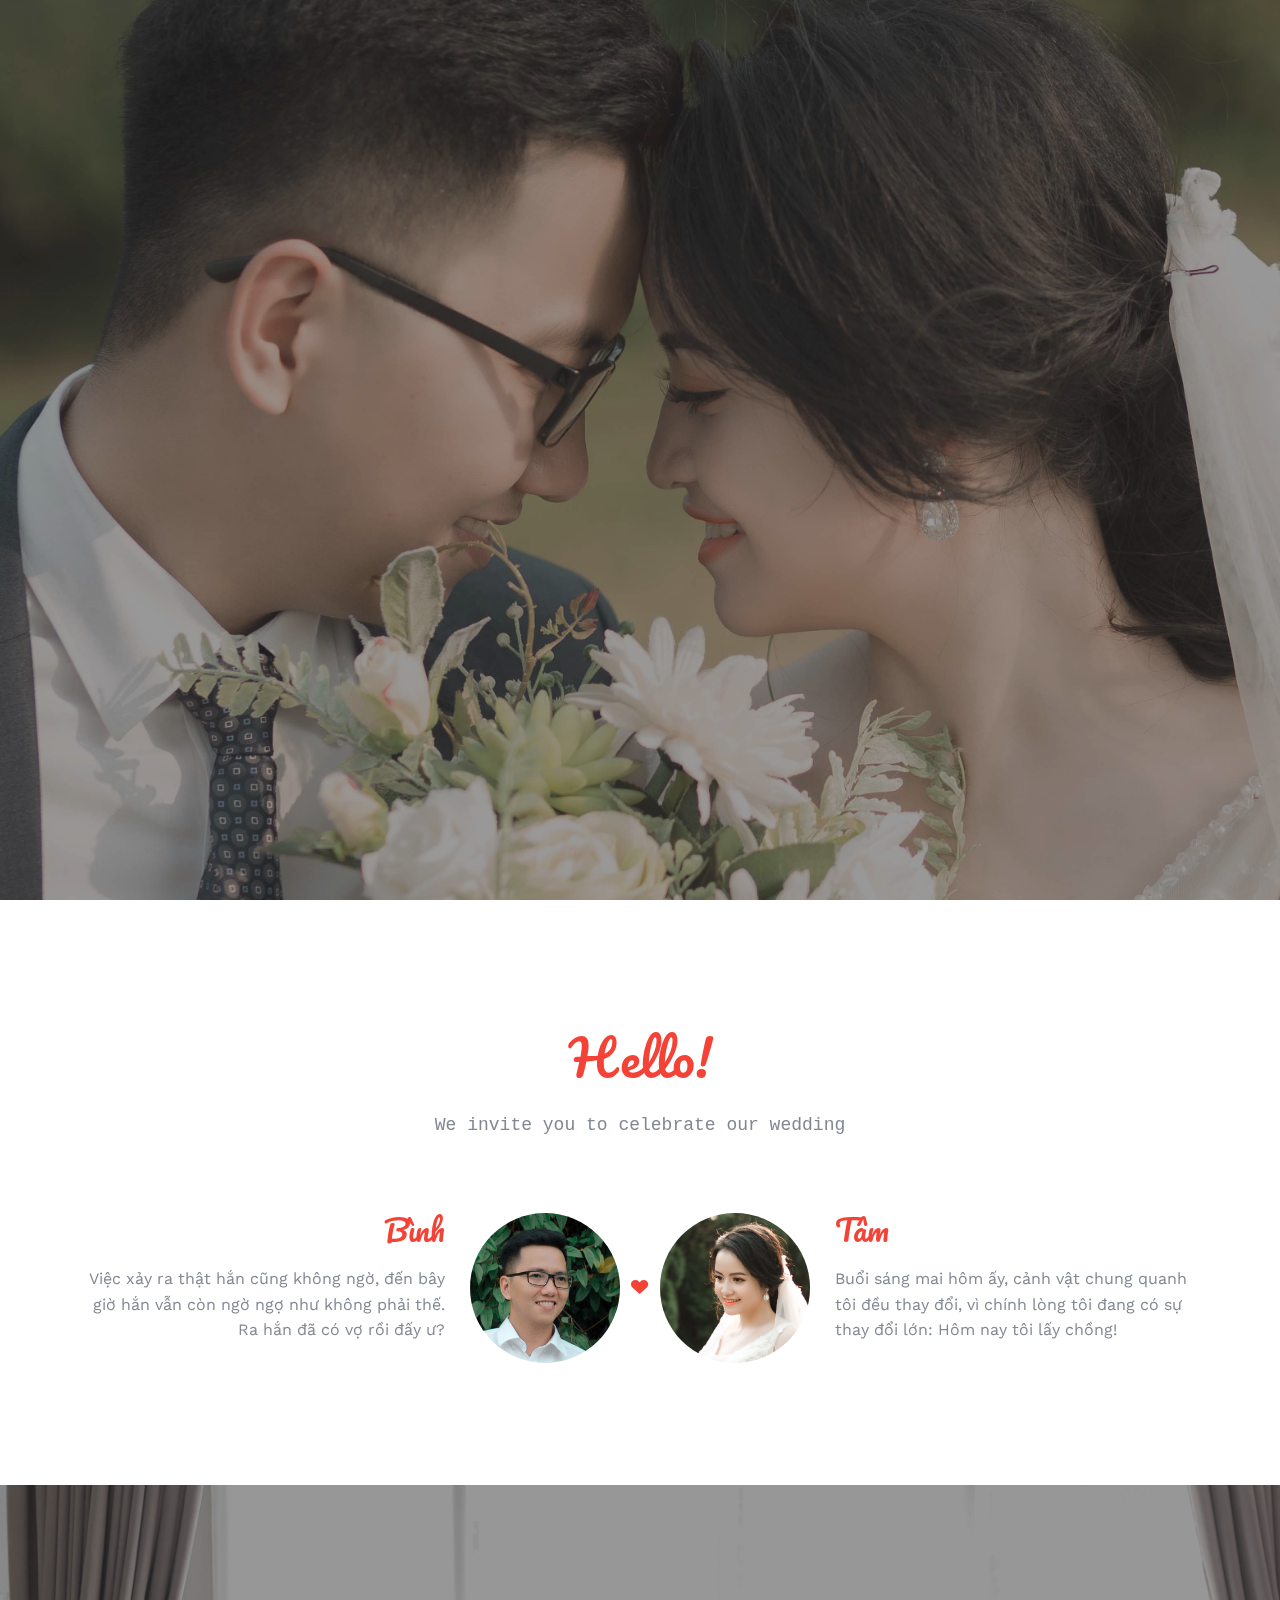
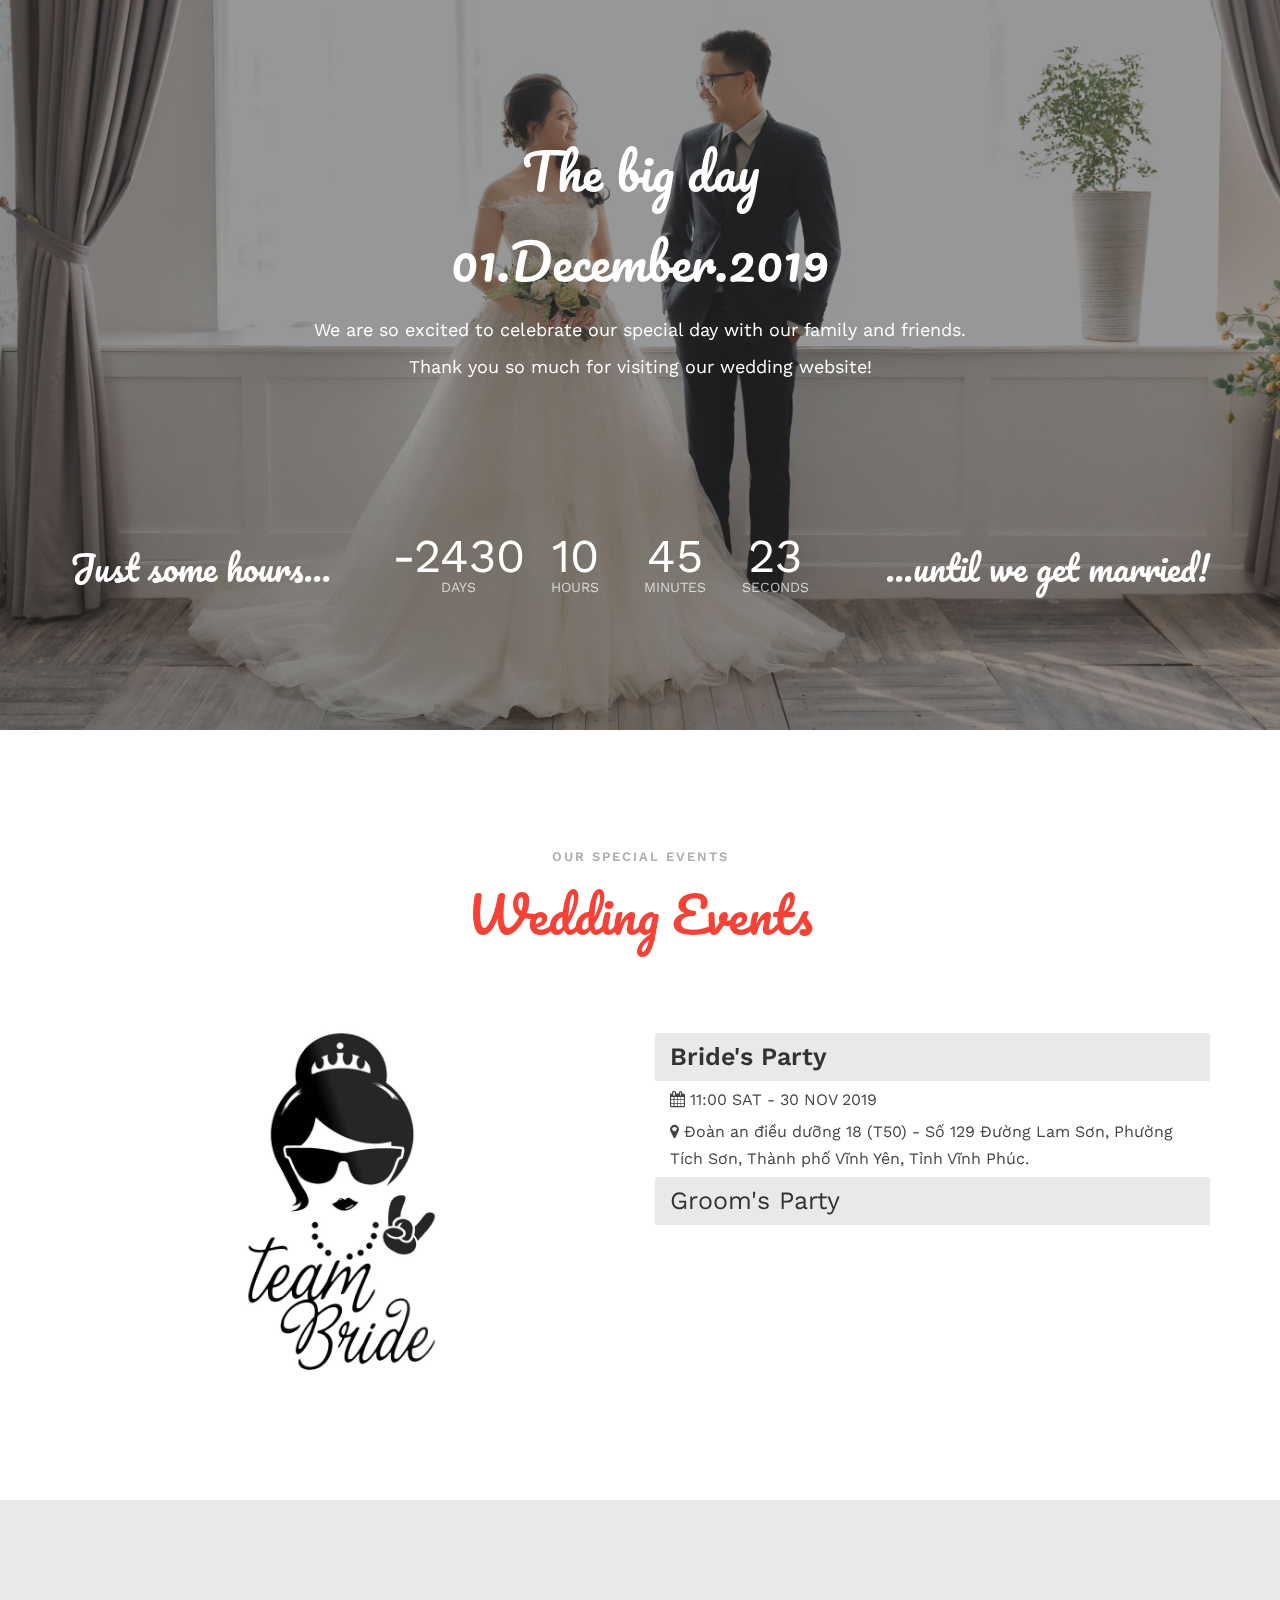
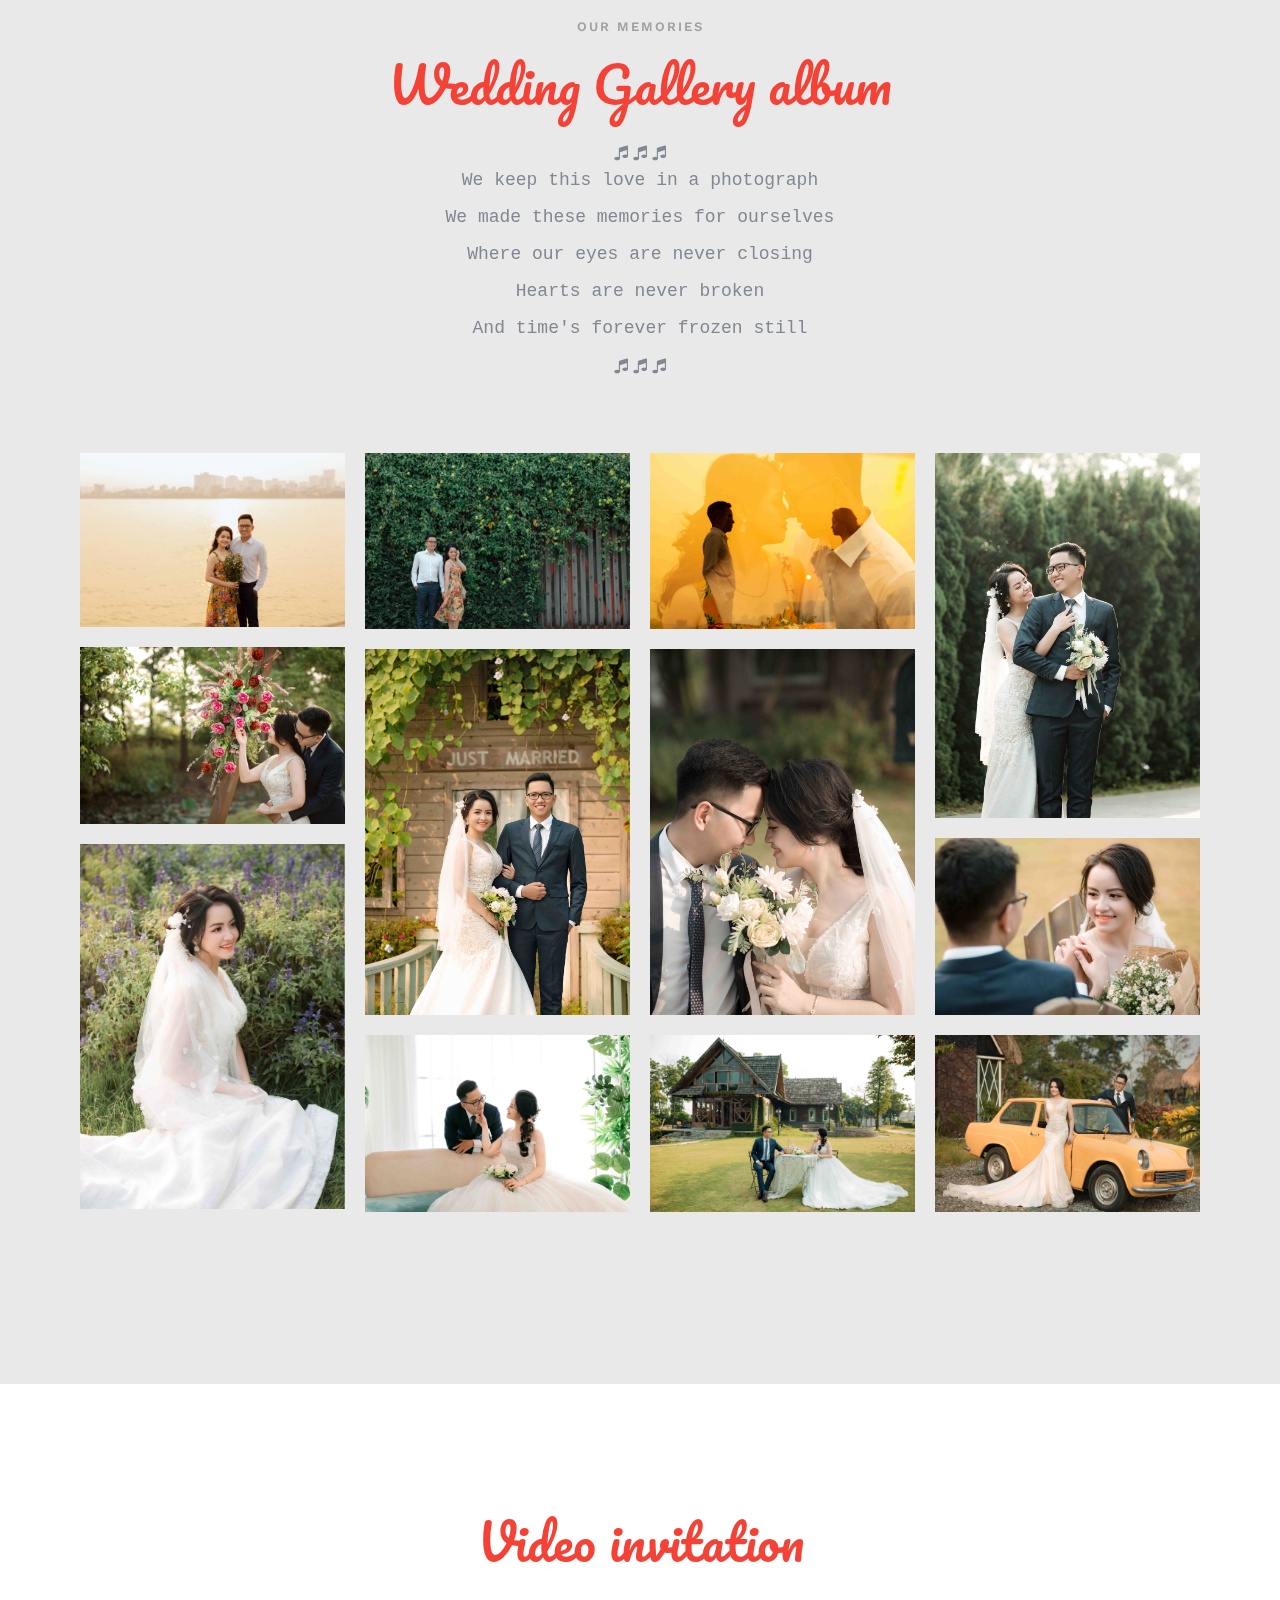
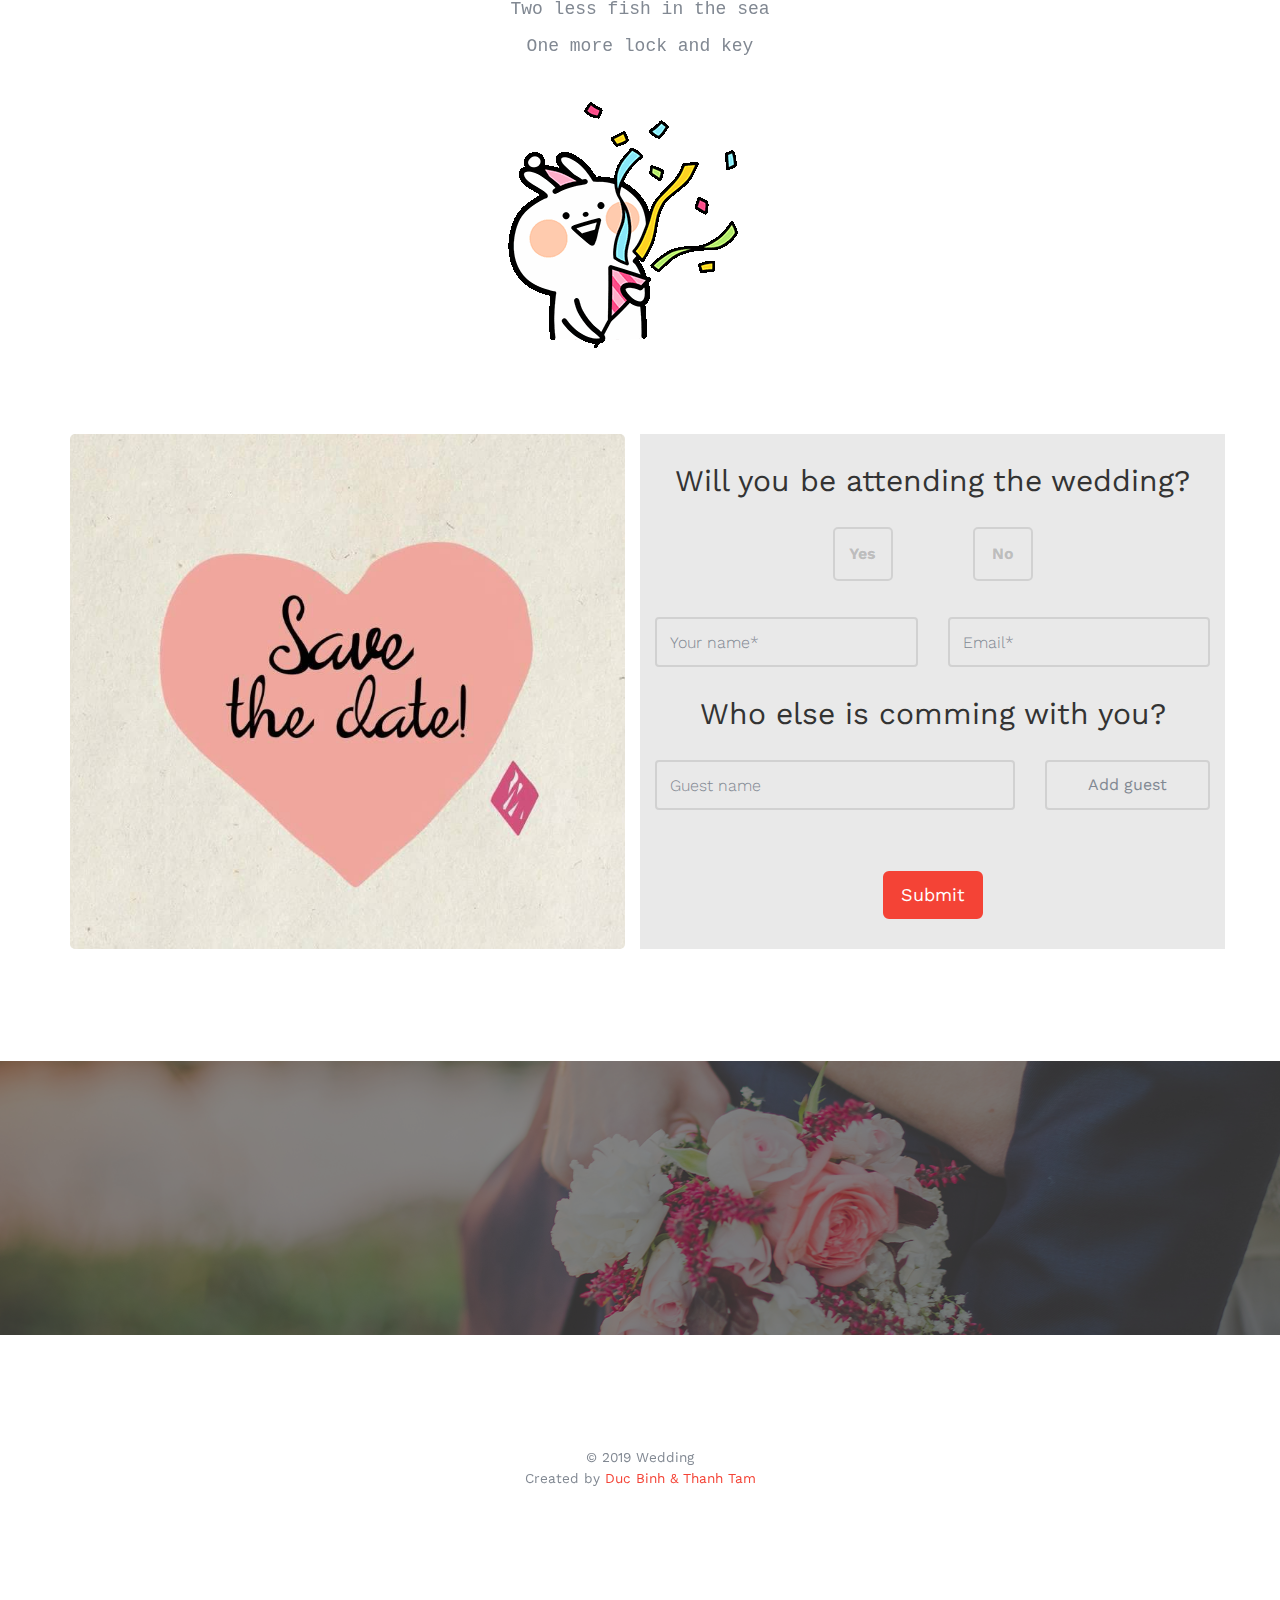
==== commit 147dd134: "loveyou" ====
--- a/index.html
+++ b/index.html
@@ -829,7 +829,7 @@
 					<div class="col-md-12 text-center">
 						<p>
 							<small class="block">&copy; 2019 Wedding</small>
-							<small class="block">Created by <a href="#" target="_blank">Binh Tran</a></small>
+							<small class="block">Created by <a href="#" target="_blank">Duc Binh & Thanh Tam</a></small>
 						</p>
 						<!--<ul class="social-icons">-->
 							<!--<li><a href="#"><i class="fa fa-twitter"></i></a></li>-->
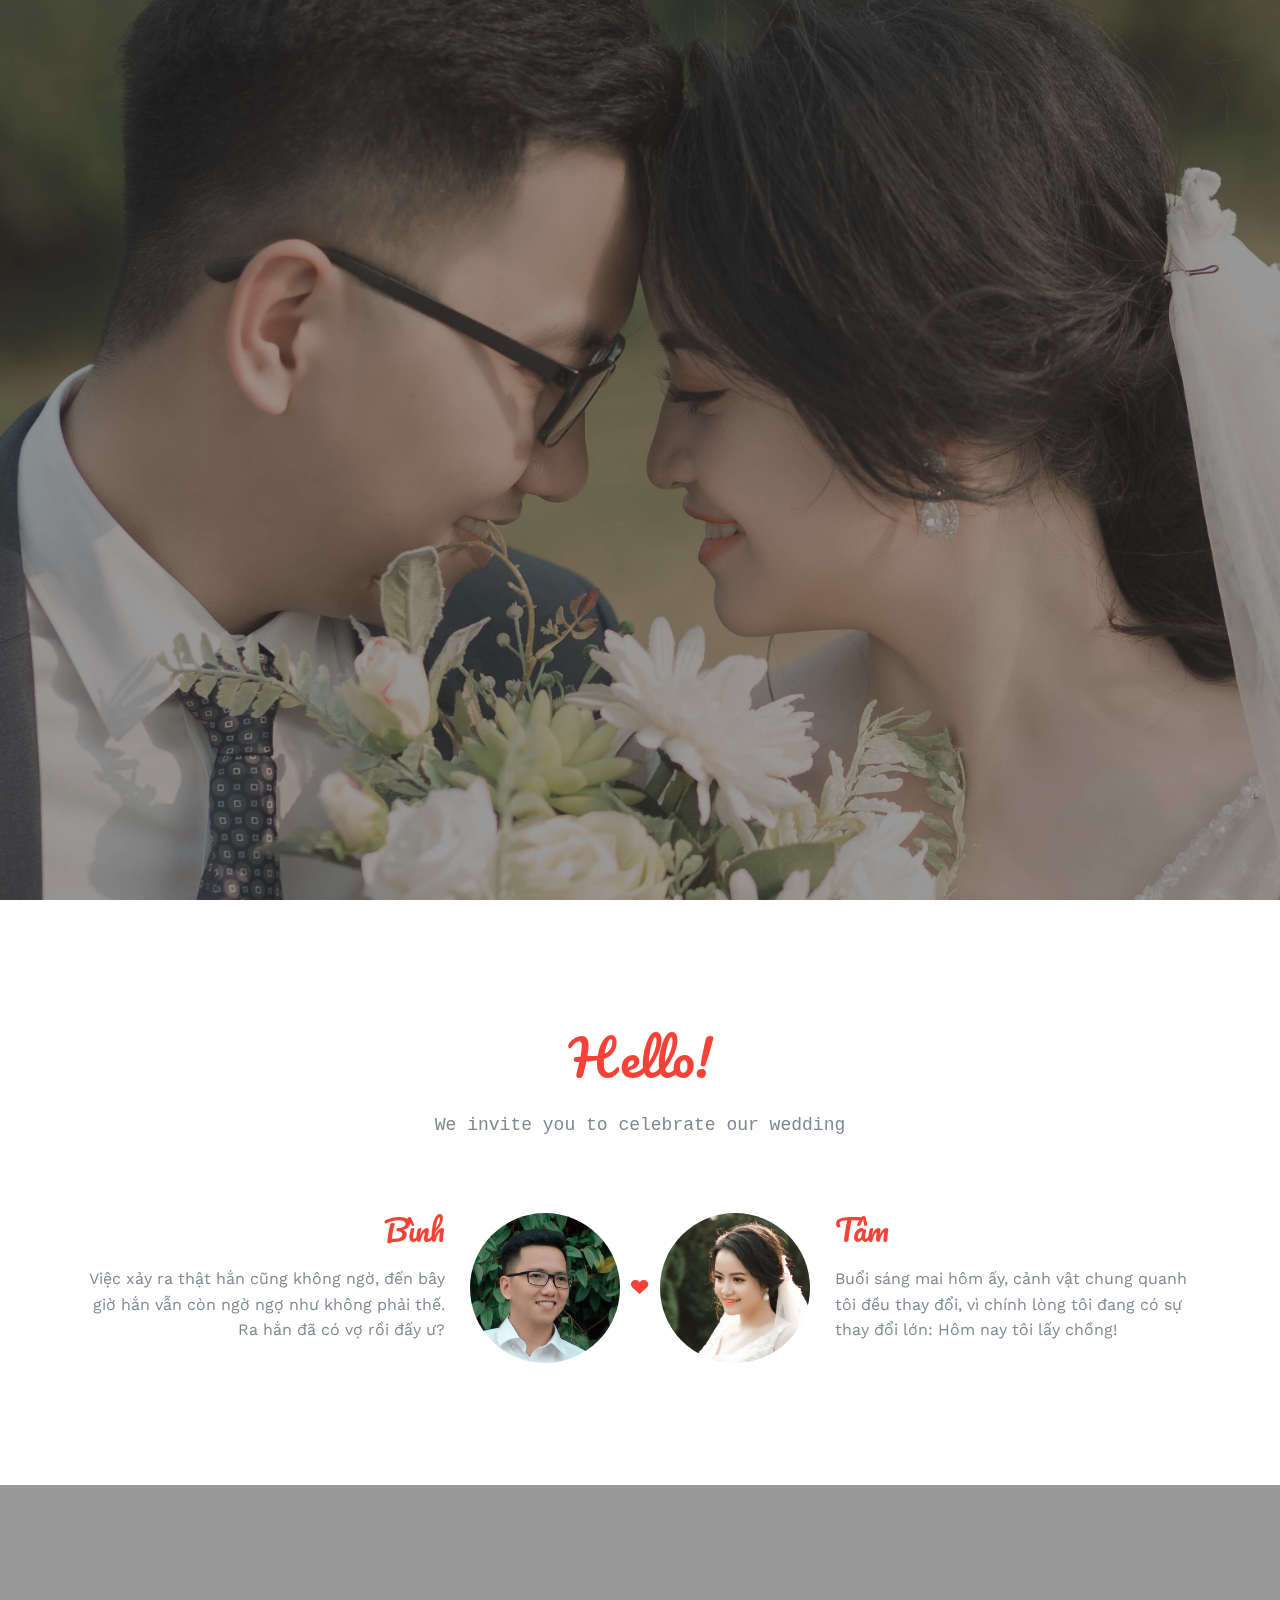
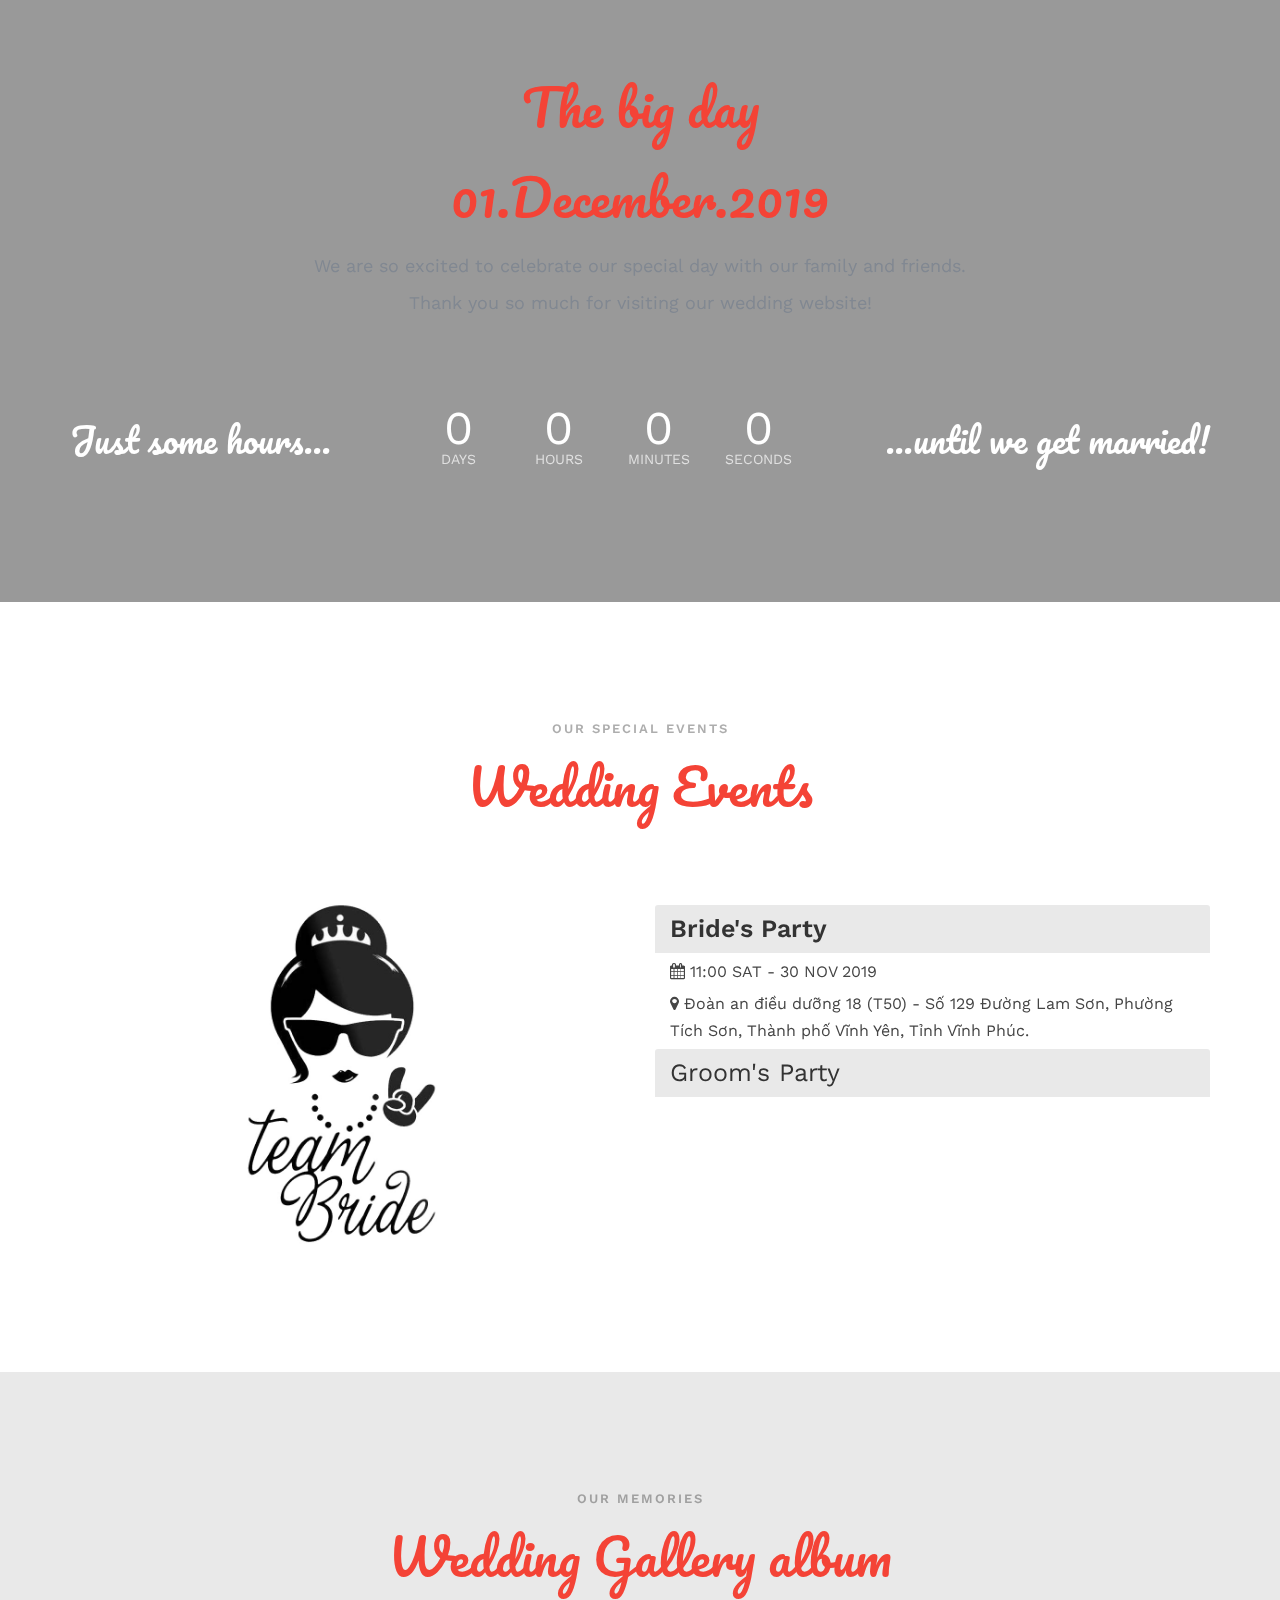
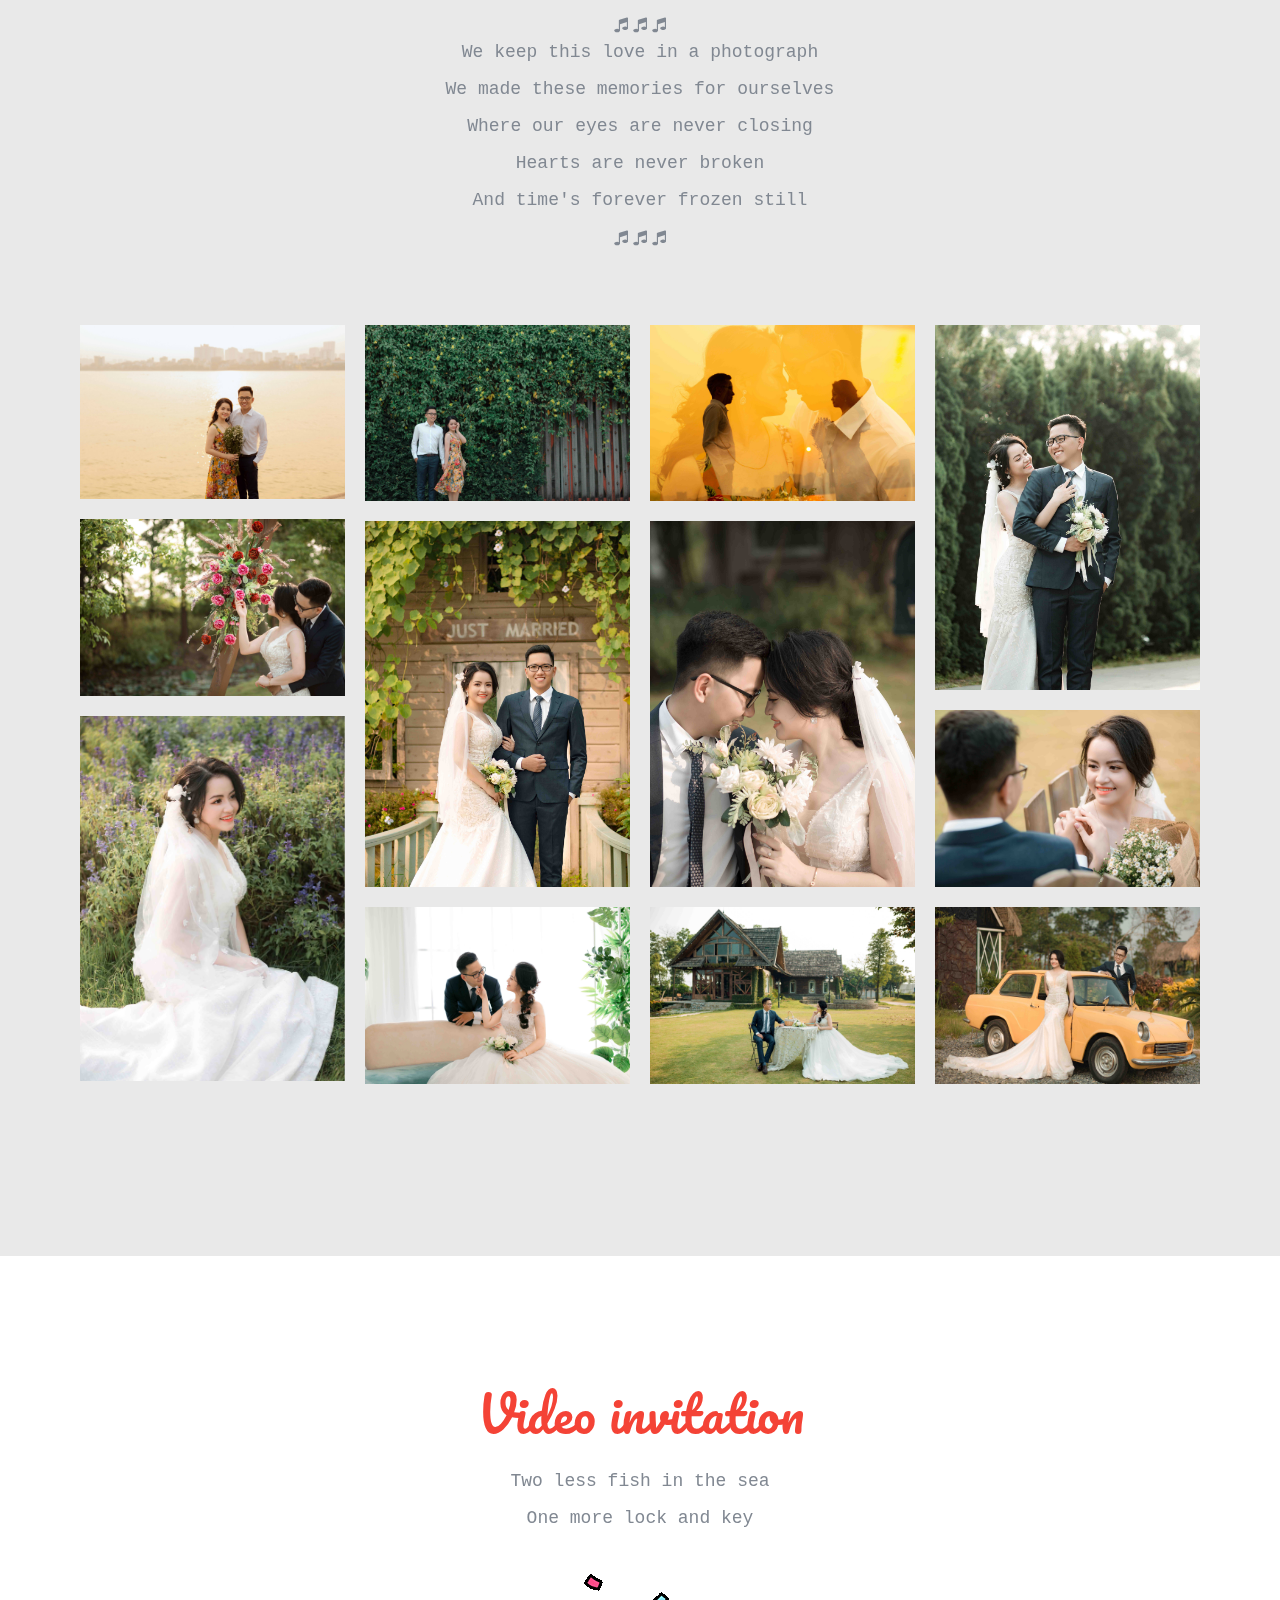
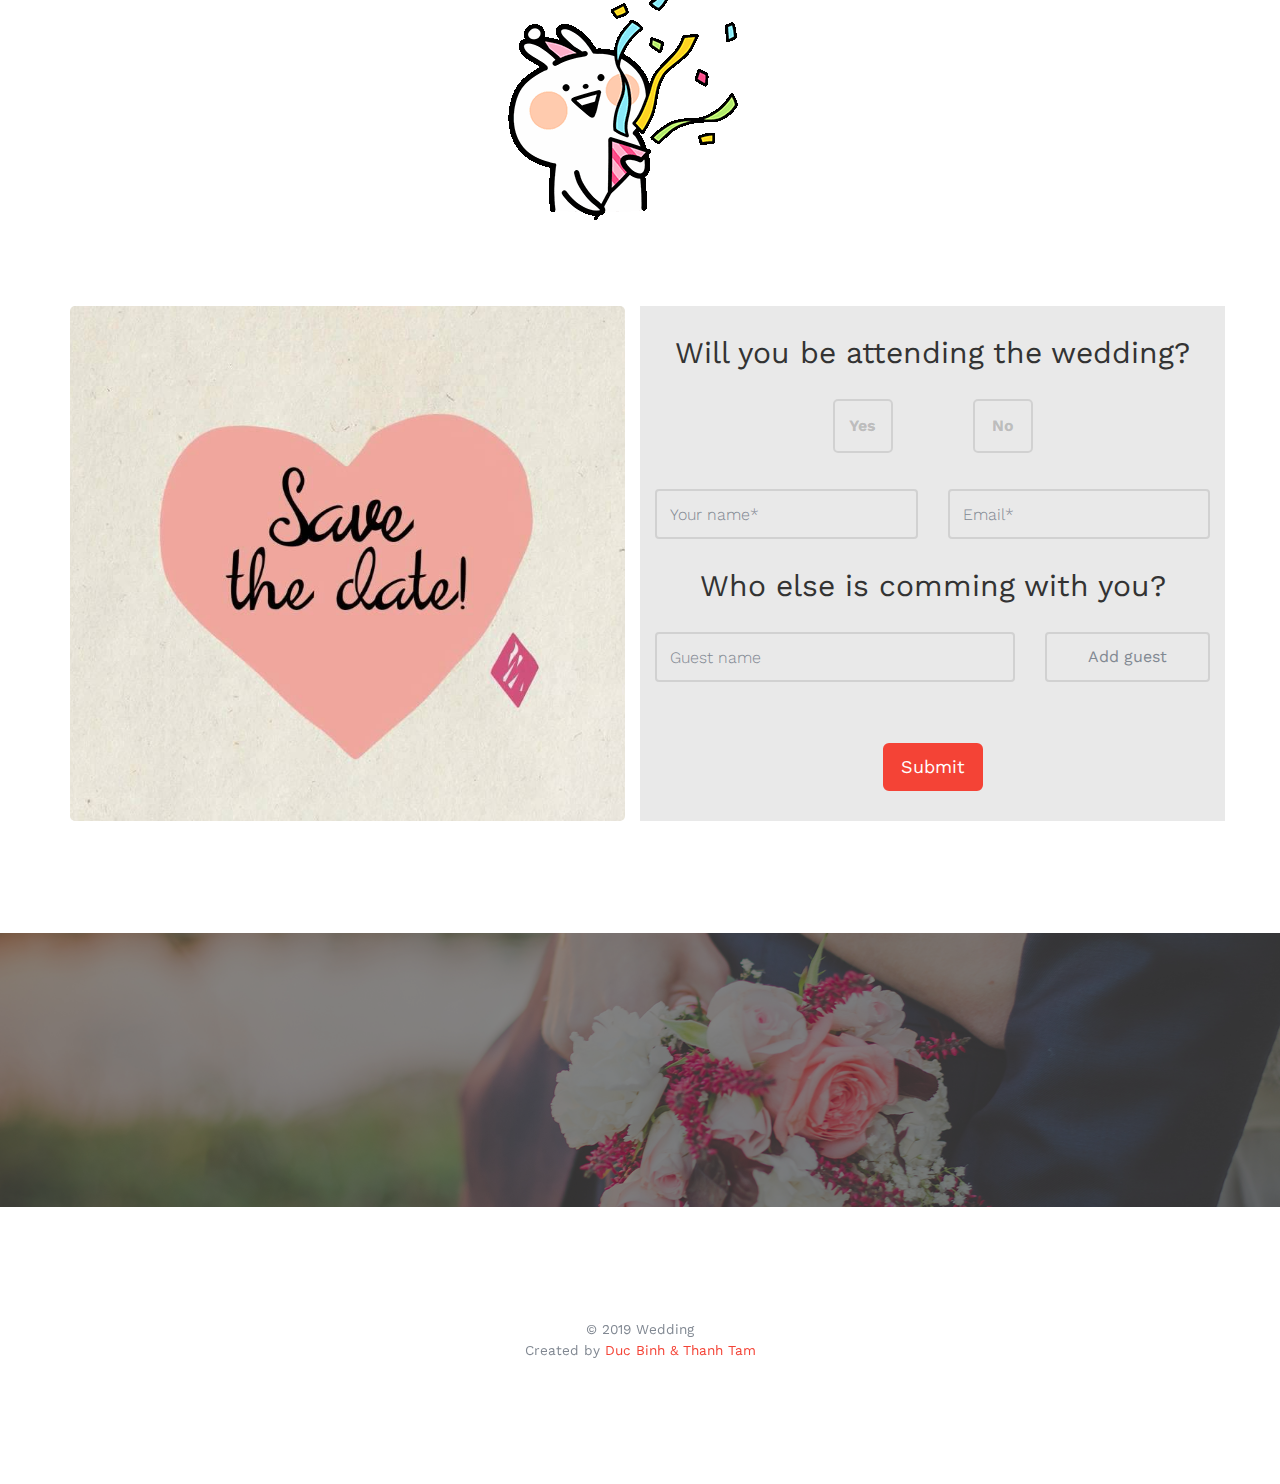
==== commit 7da74596: "loveyou" ====
--- a/index.html
+++ b/index.html
@@ -262,7 +262,7 @@
 			</div>
 		</section>
 		<!-- Section Countdown -->
-		<section class="countdown bg section text-center">
+		<section class="countdown1 bg section text-center">
 			<div class="overlay"></div>
 			<div class="container">
 				<div class="row">
@@ -283,25 +283,25 @@
 							<div class="timer-item_digits">
 								<div class="timer-item">
 									<div>
-										<span class="days digit"></span>
+										<span class="days digit">0</span>
 										<div class="smalltext">days</div>
 									</div>
 								</div>
 								<div class="timer-item">
 									<div>
-										<span class="hours digit"></span>
+										<span class="hours digit">0</span>
 										<div class="smalltext">hours</div>
 									</div>
 								</div>
 								<div class="timer-item">
 									<div>
-										<span class="minutes digit"></span>
+										<span class="minutes digit">0</span>
 										<div class="smalltext">minutes</div>
 									</div>
 								</div>
 								<div class="timer-item">
 									<div>
-										<span class="seconds digit"></span>
+										<span class="seconds digit">0</span>
 										<div class="smalltext">seconds</div>
 									</div>
 								</div>
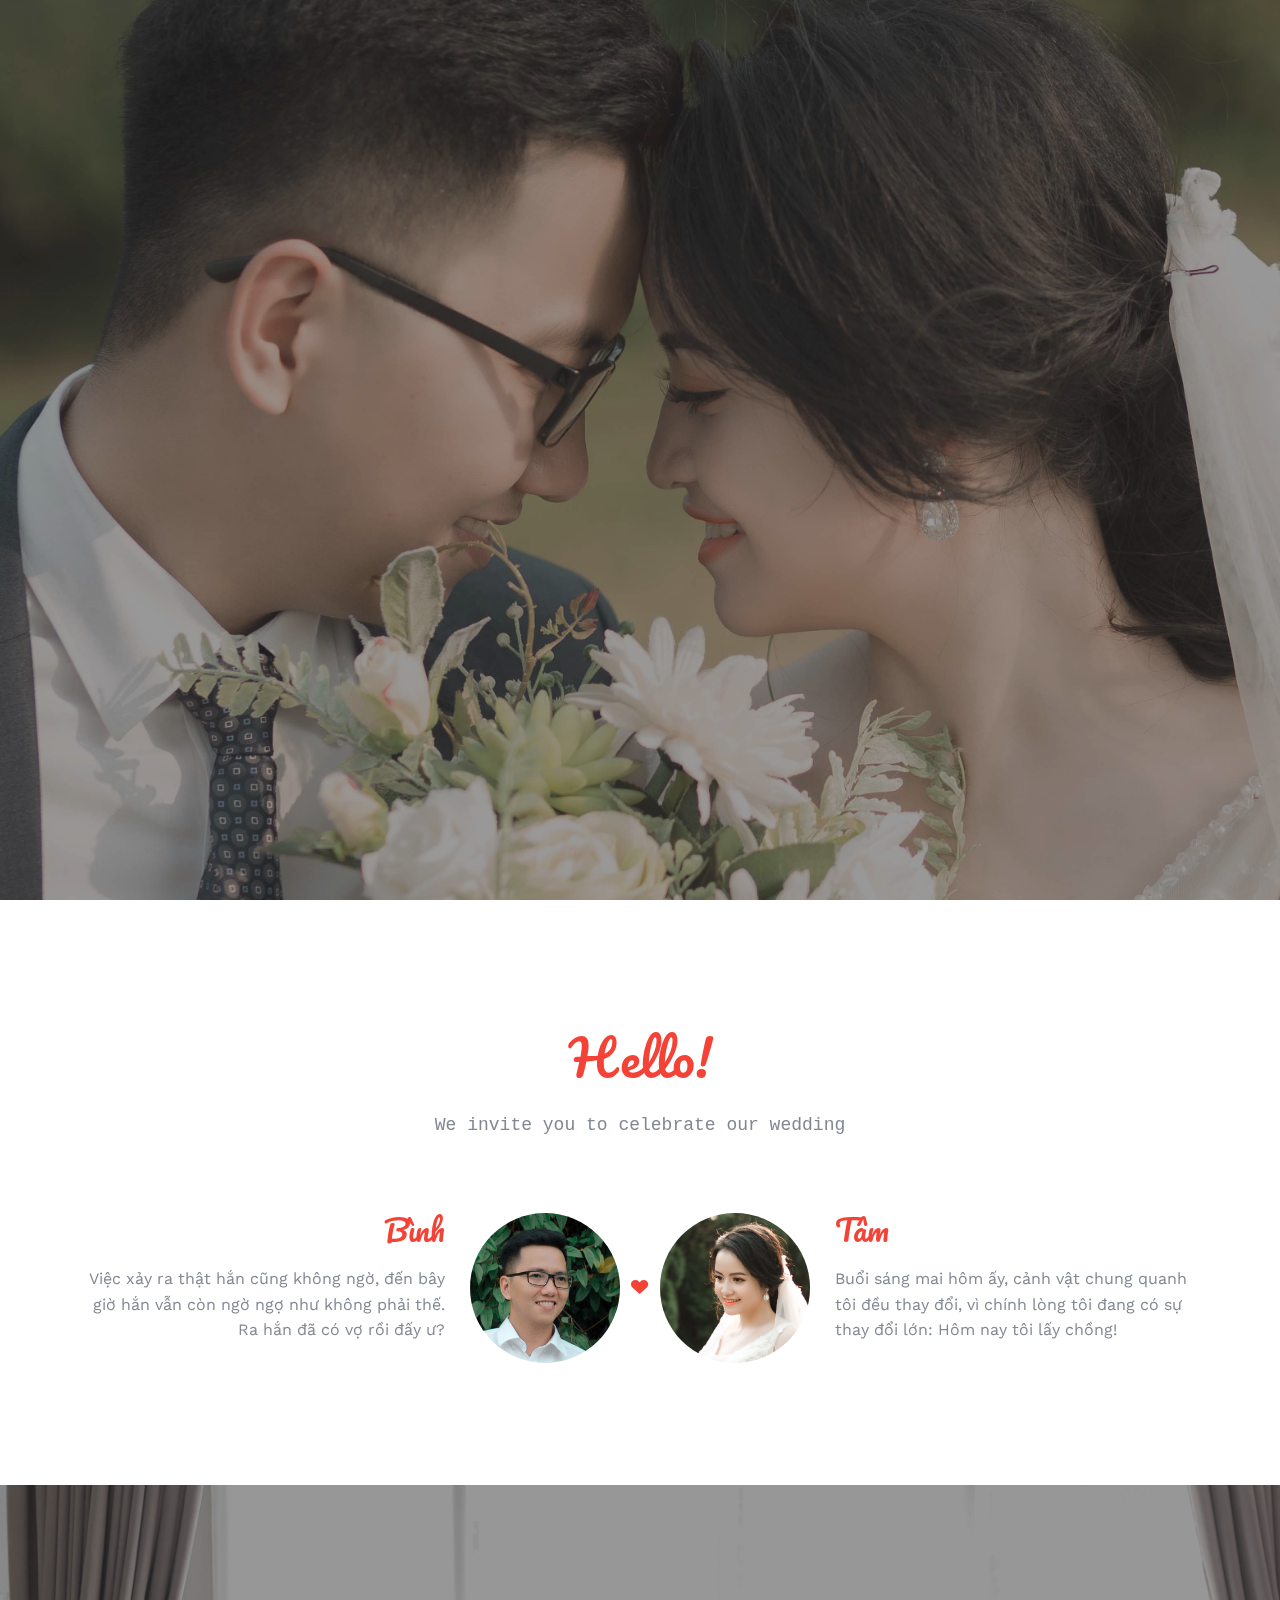
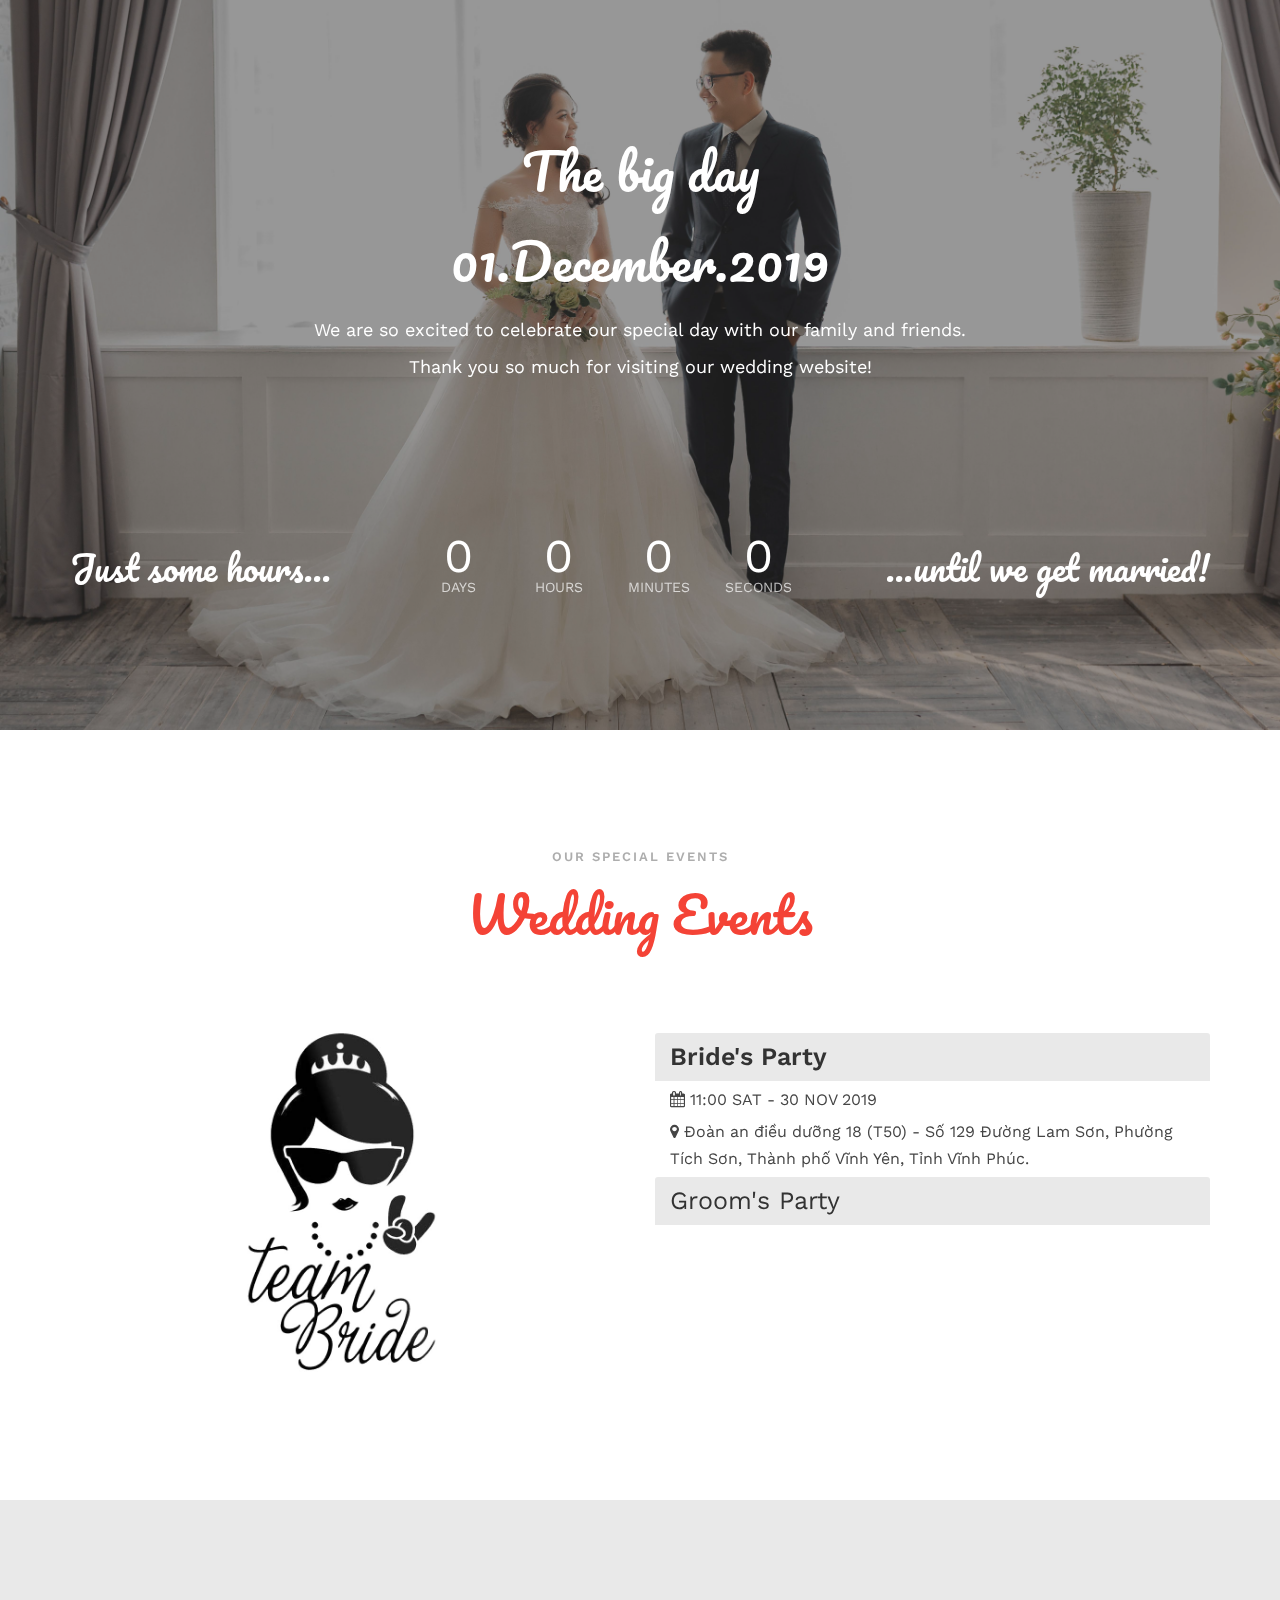
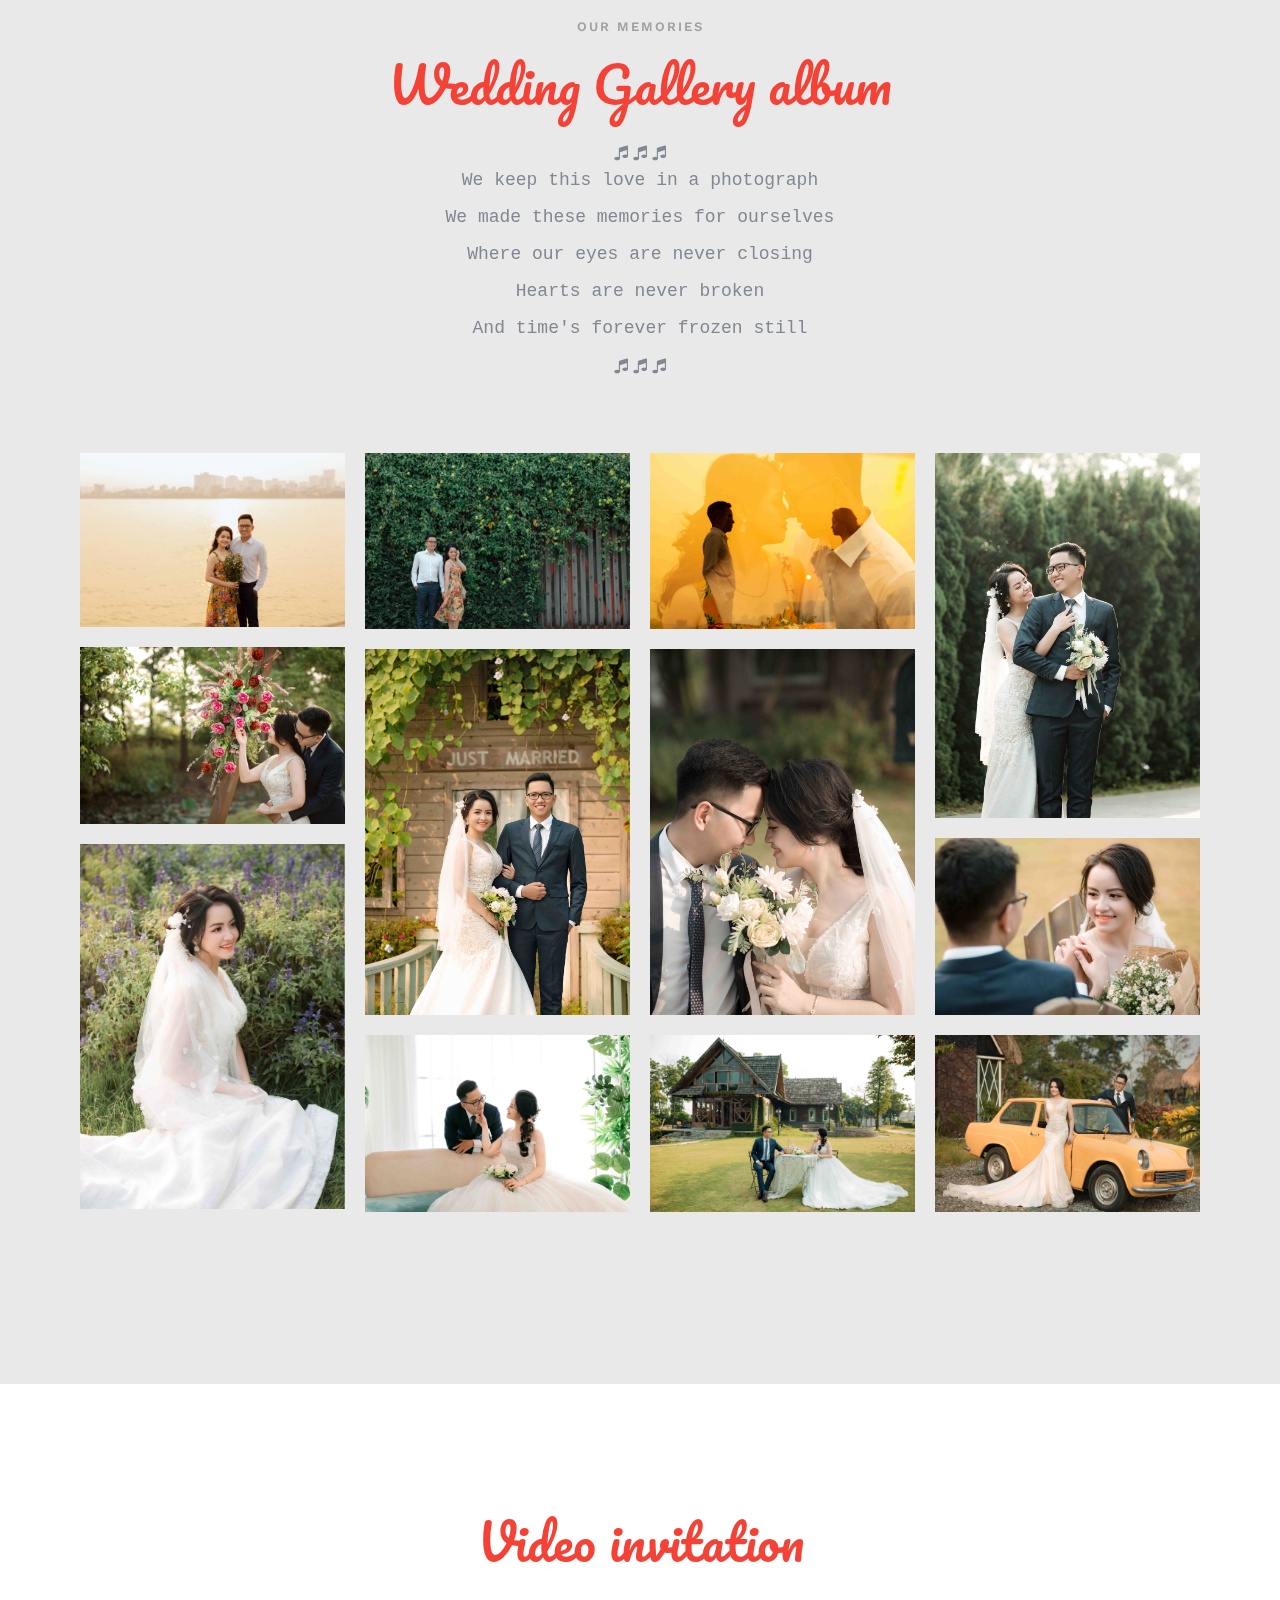
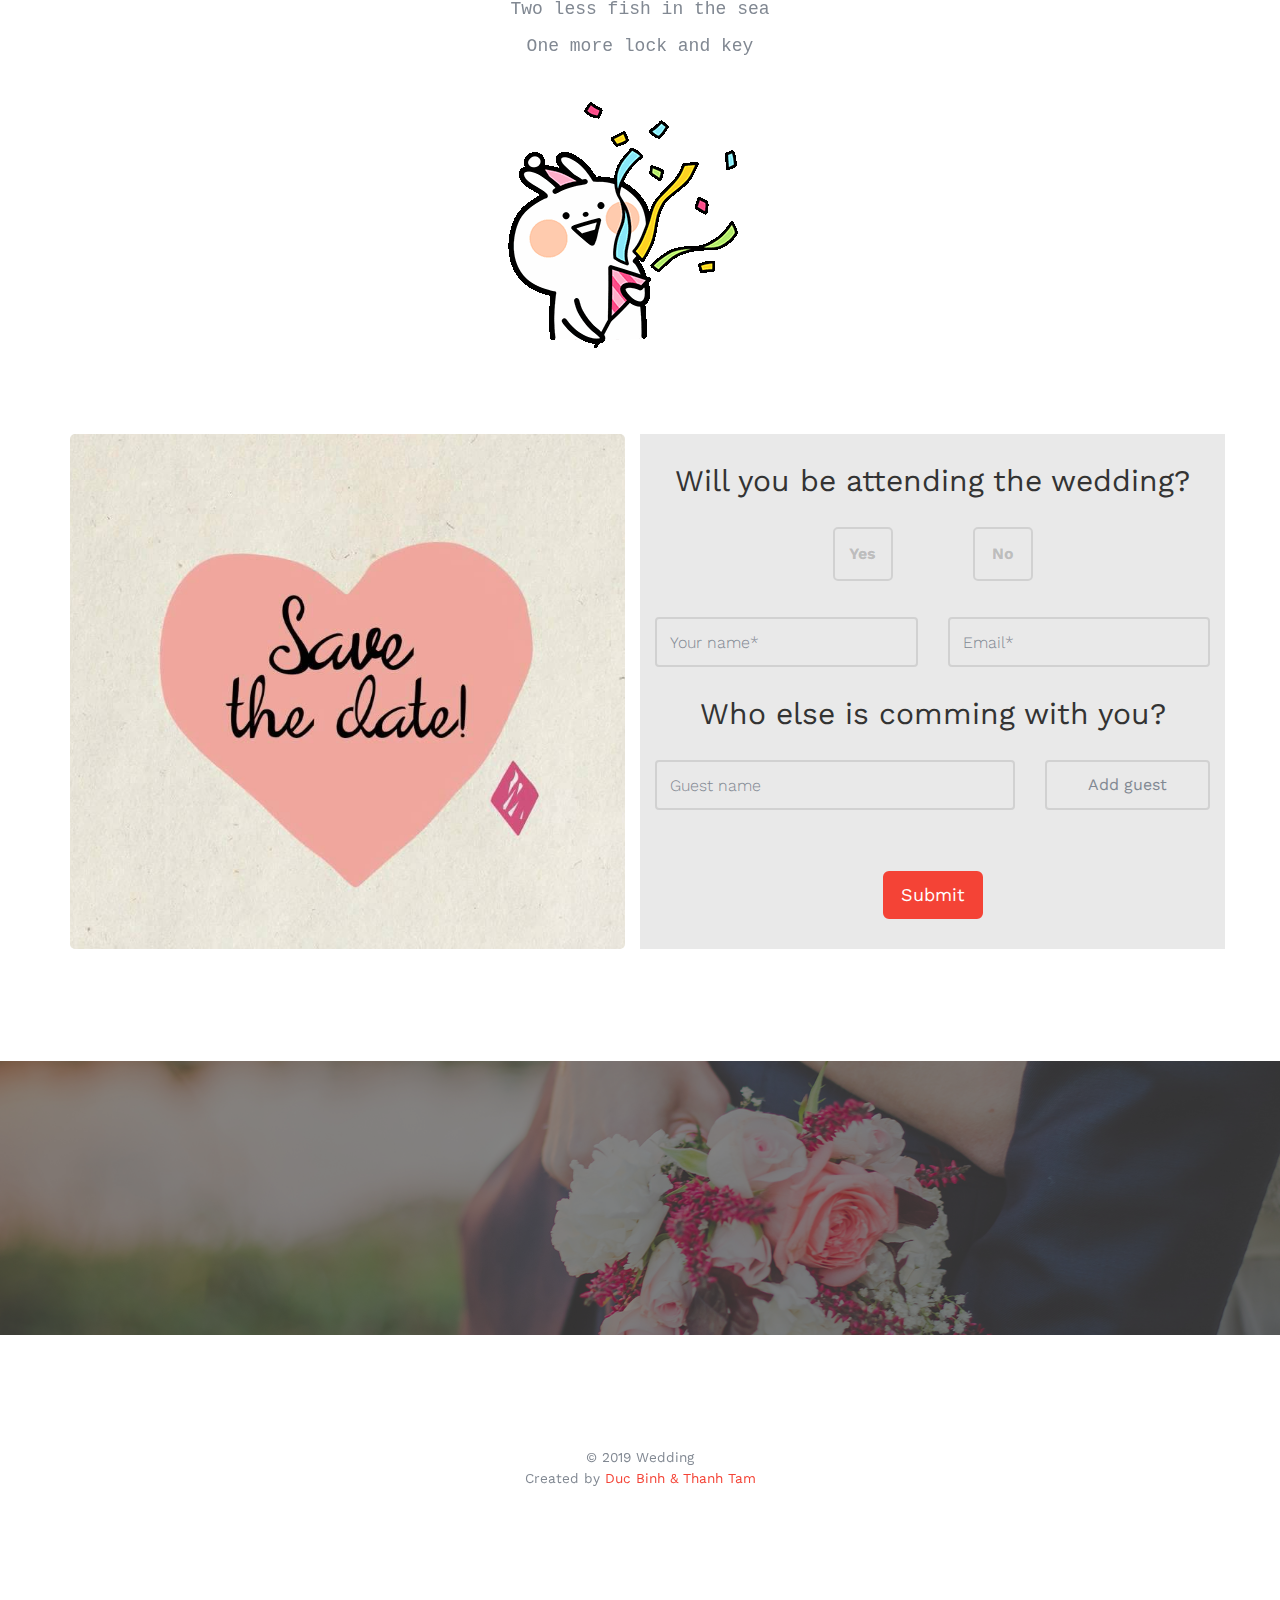
==== commit c9faee13: "loveyou" ====
--- a/index.html
+++ b/index.html
@@ -262,7 +262,7 @@
 			</div>
 		</section>
 		<!-- Section Countdown -->
-		<section class="countdown1 bg section text-center">
+		<section class="countdown bg section text-center">
 			<div class="overlay"></div>
 			<div class="container">
 				<div class="row">
